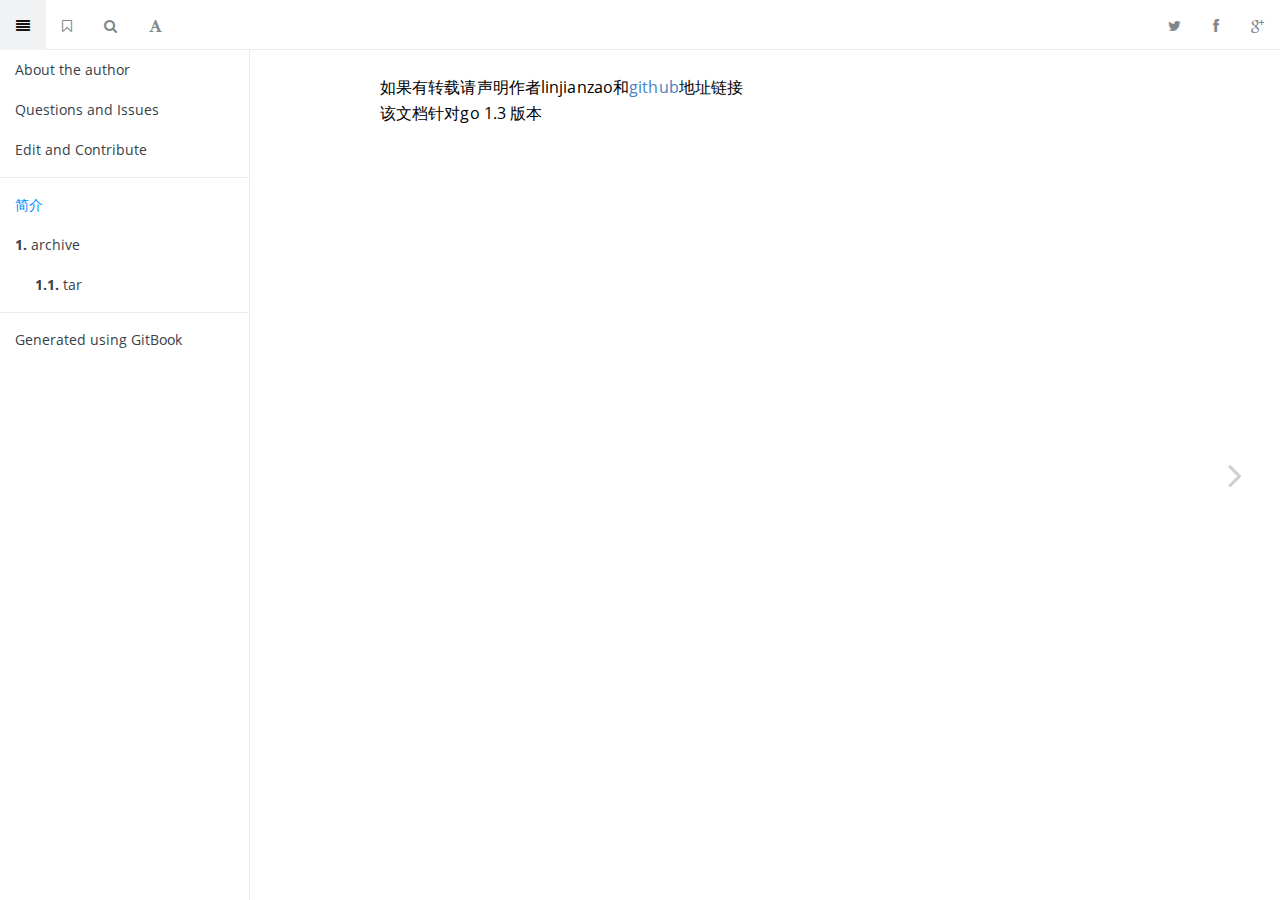
==== _book/index.html @ 8f1d1a27 "第一次提交master测试" ====
<!DOCTYPE HTML>
<html lang="en-US" manifest="./manifest.appcache">
    
    <head>
        
        <meta charset="UTF-8">
        <title>简介 | </title>
        <meta content="text/html; charset=utf-8" http-equiv="Content-Type">
        <meta name="description" content="如果有转载请声明作者linjianzao和goManual.github.io github地址链接&lt;br/&gt;该文档针对go 1.3 版本">
        <meta name="generator" content="GitBook 0.7.0">
        <meta name="HandheldFriendly" content="true"/>
        <meta name="viewport" content="width=device-width, initial-scale=1, user-scalable=no">
        <meta name="apple-mobile-web-app-capable" content="yes">
        <meta name="apple-mobile-web-app-status-bar-style" content="black">
        <link rel="shortcut icon" href="gitbook/images/favicon.ico" type="image/x-icon">
        
    
    
    <meta name="author" content="goManual">
    
    
    <link rel="next" href="./archive/README.html" />
    
    

        
    </head>
    <body>
        
        
<link rel="stylesheet" href="gitbook/style.css">


        
    <div class="book" data-github="goManual/goManual" data-level="0" data-basepath="." data-revision="1408364934554">
    <div class="book-header">
    <!-- Actions Left -->
    <a href="#" class="btn pull-left toggle-summary" aria-label="Toggle summary"><i class="fa fa-align-justify"></i></a>
    
    <a href="https://github.com/goManual/goManual" target="_blank" class="btn pull-left home-bookmark" aria-label="GitHub home"><i class="fa fa-bookmark-o"></i></a>
    
    <a href="#" class="btn pull-left toggle-search" aria-label="Toggle search"><i class="fa fa-search"></i></a>
    <span id="font-settings-wrapper">
        <a href="#" class="btn pull-left toggle-font-settings" aria-label="Toggle font settings"><i class="fa fa-font"></i>
        </a>
        <div class="dropdown-menu font-settings">
    <div class="dropdown-caret">
        <span class="caret-outer"></span>
        <span class="caret-inner"></span>
    </div>

    <div class="btn-group btn-block">
        <button id="reduce-font-size" class="btn btn-default">A</button>
        <button id="enlarge-font-size" class="btn btn-default">A</button>
    </div>

    <ul class="list-group font-family-list">
        <li class="list-group-item" data-font="0">Serif</li>
        <li class="list-group-item" data-font="1">Sans</li>
    </ul>

    <div class="btn-group btn-group-xs btn-block color-theme-list">
        <button type="button" class="btn btn-default" id="color-theme-preview-0" data-theme="0">White</button>
        <button type="button" class="btn btn-default" id="color-theme-preview-1" data-theme="1">Sepia</button>
        <button type="button" class="btn btn-default" id="color-theme-preview-2" data-theme="2">Night</button>
    </div>
</div>

    </span>

    <!-- Actions Right -->
    
    <a href="#" target="_blank" class="btn pull-right google-plus-sharing-link sharing-link" data-sharing="google-plus" aria-label="Share on Google Plus"><i class="fa fa-google-plus"></i></a>
    
    
    <a href="#" target="_blank" class="btn pull-right facebook-sharing-link sharing-link" data-sharing="facebook" aria-label="Share on Facebook"><i class="fa fa-facebook"></i></a>
    
    
    <a href="#" target="_blank" class="btn pull-right twitter-sharing-link sharing-link" data-sharing="twitter" aria-label="Share on Twitter"><i class="fa fa-twitter"></i></a>
    
    

    <!-- Title -->
    <h1>
        <i class="fa fa-spinner fa-spin"></i>
        <a href="./" ></a>
    </h1>
</div>

    

<div class="book-summary">
    <div class="book-search">
        <input type="text" placeholder="Search" class="form-control" />
    </div>
    <ul class="summary">
        
        
        
        <li>
            <a href="https://github.com/goManual" target="blank" class="author-link">About the author</a>
        </li>
        

        
        
        <li>
            <a href="https://github.com/goManual/goManual/issues" target="blank" class="issues-link">Questions and Issues</a>
        </li>
        

        
        
        <li>
            <a href="https://github.com/goManual/goManual/edit/master/README.md" target="blank" class="contribute-link">Edit and Contribute</a>
        </li>
        

	

        
        <li class="divider"></li>
        

        
    
        
        <li class="chapter active" data-level="0" data-path="index.html">
            
                
                    <a href="./index.html">
                        <i class="fa fa-check"></i>
                        
                         简介
                    </a>
                
            
            
        </li>
    
        
        <li class="chapter " data-level="1" data-path="archive/README.html">
            
                
                    <a href="./archive/README.html">
                        <i class="fa fa-check"></i>
                        
                            <b>1.</b>
                        
                         archive
                    </a>
                
            
            
            <ul class="articles">
                
    
        
        <li class="chapter " data-level="1.1" data-path="archive/tar.html">
            
                
                    <a href="./archive/tar.html">
                        <i class="fa fa-check"></i>
                        
                            <b>1.1.</b>
                        
                         tar
                    </a>
                
            
            
        </li>
    

            </ul>
            
        </li>
    


        
        <li class="divider"></li>
        <li>
            <a href="http://www.gitbook.io/" target="blank" class="gitbook-link">Generated using GitBook</a>
        </li>
        
    </ul>
</div>

    <div class="book-body">
        <div class="body-inner">
            <div class="page-wrapper" tabindex="-1">
                <div class="book-progress">
    <div class="bar">
        <div class="inner" style="width: 0%;min-width: 0%;"></div>
    </div>
    <div class="chapters">
    
        <a href="./index.html" title="简介" class="chapter done new-chapter" data-progress="0" style="left: 0%;"></a>
    
        <a href="./archive/README.html" title="archive" class="chapter  new-chapter" data-progress="1" style="left: 50%;"></a>
    
        <a href="./archive/tar.html" title="tar" class="chapter  " data-progress="1.1" style="left: 100%;"></a>
    
    </div>
</div>

                <div class="page-inner">
                
                    <section class="normal" id="section-gitbook_424">
                    
                        <p>如果有转载请声明作者linjianzao和<a href="http://goManual.github.io/" title="goManual.github.io" target="_blank">github</a>地址链接<br/>
该文档针对go 1.3 版本</p>

                    
                    </section>
                
                </div>
            </div>
        </div>

        
        
        <a href="./archive/README.html" class="navigation navigation-next navigation-unique" aria-label="Next page: archive"><i class="fa fa-angle-right"></i></a>
        
    </div>
</div>

        
<script src="gitbook/jsrepl/jsrepl.js" id="jsrepl-script"></script>
<script src="gitbook/app.js"></script>

    
    <script src="https://cdn.mathjax.org/mathjax/2.0-latest/MathJax.js?config=TeX-AMS-MML_HTMLorMML"></script>
    

    
    <script src="gitbook/plugins/gitbook-plugin-mathjax/plugin.js"></script>
    

<script>
require(["gitbook"], function(gitbook) {
    var config = {};
    gitbook.start(config);
});
</script>

        
    </body>
    
</html>
---- _book/gitbook/style.css ----
article,aside,details,figcaption,figure,footer,header,hgroup,main,nav,section,summary{display:block}audio,canvas,video{display:inline-block}audio:not([controls]){display:none;height:0}[hidden]{display:none}html{font-family:sans-serif;-webkit-text-size-adjust:100%;-ms-text-size-adjust:100%}body{margin:0}a:focus{outline:thin dotted}a:active,a:hover{outline:0}h1{font-size:2em;margin:.67em 0}abbr[title]{border-bottom:1px dotted}b,strong{font-weight:bold}dfn{font-style:italic}hr{-moz-box-sizing:content-box;box-sizing:content-box;height:0}mark{background:#ff0;color:#000}code,kbd,pre,samp{font-family:monospace,serif;font-size:1em}pre{white-space:pre-wrap}q{quotes:"\201C" "\201D" "\2018" "\2019"}small{font-size:80%}sub,sup{font-size:75%;line-height:0;position:relative;vertical-align:baseline}sup{top:-0.5em}sub{bottom:-0.25em}img{border:0}svg:not(:root){overflow:hidden}figure{margin:0}fieldset{border:1px solid #c0c0c0;margin:0 2px;padding:.35em .625em .75em}legend{border:0;padding:0}button,input,select,textarea{font-family:inherit;font-size:100%;margin:0}button,input{line-height:normal}button,select{text-transform:none}button,html input[type="button"],input[type="reset"],input[type="submit"]{-webkit-appearance:button;cursor:pointer}button[disabled],html input[disabled]{cursor:default}input[type="checkbox"],input[type="radio"]{box-sizing:border-box;padding:0}input[type="search"]{-webkit-appearance:textfield;-moz-box-sizing:content-box;-webkit-box-sizing:content-box;box-sizing:content-box}input[type="search"]::-webkit-search-cancel-button,input[type="search"]::-webkit-search-decoration{-webkit-appearance:none}button::-moz-focus-inner,input::-moz-focus-inner{border:0;padding:0}textarea{overflow:auto;vertical-align:top}table{border-collapse:collapse;border-spacing:0}*,*:before,*:after{-webkit-box-sizing:border-box;-moz-box-sizing:border-box;box-sizing:border-box}html{font-size:62.5%;-webkit-tap-highlight-color:rgba(0,0,0,0)}body{font-family:"Open Sans","Clear Sans","Helvetica Neue",Helvetica,Arial,sans-serif;font-size:14px;line-height:1.428571429;color:#333;background-color:#fff}input,button,select,textarea{font-family:inherit;font-size:inherit;line-height:inherit}button,input,select[multiple],textarea{background-image:none}a{color:#428bca;text-decoration:none}a:hover,a:focus{color:#2a6496;text-decoration:underline}a:focus{outline:thin dotted #333;outline:5px auto -webkit-focus-ring-color;outline-offset:-2px}img{vertical-align:middle}.img-responsive{display:block;max-width:100%;height:auto}.img-rounded{border-radius:3px}.img-thumbnail{padding:4px;line-height:1.428571429;background-color:#fff;border:1px solid #ddd;border-radius:1px;-webkit-transition:all .2s ease-in-out;transition:all .2s ease-in-out;display:inline-block;max-width:100%;height:auto}.img-circle{border-radius:50%}hr{margin-top:20px;margin-bottom:20px;border:0;border-top:1px solid #eee}.sr-only{position:absolute;width:1px;height:1px;margin:-1px;padding:0;overflow:hidden;clip:rect(0 0 0 0);border:0}p{margin:0 0 10px}.lead{margin-bottom:20px;font-size:16.099999999999998px;font-weight:200;line-height:1.4}@media(min-width:768px){.lead{font-size:21px}}small{font-size:85%}cite{font-style:normal}.text-muted{color:#999}.text-primary{color:#428bca}.text-warning{color:#c09853}.text-danger{color:#b94a48}.text-success{color:#468847}.text-info{color:#3a87ad}.text-left{text-align:left}.text-right{text-align:right}.text-center{text-align:center}h1,h2,h3,h4,h5,h6,.h1,.h2,.h3,.h4,.h5,.h6{font-family:inherit;font-weight:500;line-height:1.1}h1 small,h2 small,h3 small,h4 small,h5 small,h6 small,.h1 small,.h2 small,.h3 small,.h4 small,.h5 small,.h6 small{font-weight:normal;line-height:1;color:#999}h1,h2,h3{margin-top:20px;margin-bottom:10px}h4,h5,h6{margin-top:10px;margin-bottom:10px}h1,.h1{font-size:36px}h2,.h2{font-size:30px}h3,.h3{font-size:24px}h4,.h4{font-size:18px}h5,.h5{font-size:14px}h6,.h6{font-size:12px}h1 small,.h1 small{font-size:24px}h2 small,.h2 small{font-size:18px}h3 small,.h3 small,h4 small,.h4 small{font-size:14px}.page-header{padding-bottom:9px;margin:40px 0 20px;border-bottom:1px solid #eee}ul,ol{margin-top:0;margin-bottom:10px}ul ul,ol ul,ul ol,ol ol{margin-bottom:0}.list-unstyled{padding-left:0;list-style:none}.list-inline{padding-left:0;list-style:none}.list-inline>li{display:inline-block;padding-left:5px;padding-right:5px}dl{margin-bottom:20px}dt,dd{line-height:1.428571429}dt{font-weight:bold}dd{margin-left:0}@media(min-width:768px){.dl-horizontal dt{float:left;width:160px;clear:left;text-align:right;overflow:hidden;text-overflow:ellipsis;white-space:nowrap}.dl-horizontal dd{margin-left:180px}.dl-horizontal dd:before,.dl-horizontal dd:after{content:" ";display:table}.dl-horizontal dd:after{clear:both}.dl-horizontal dd:before,.dl-horizontal dd:after{content:" ";display:table}.dl-horizontal dd:after{clear:both}}abbr[title],abbr[data-original-title]{cursor:help;border-bottom:1px dotted #999}abbr.initialism{font-size:90%;text-transform:uppercase}blockquote{padding:10px 20px;margin:0 0 20px;border-left:5px solid #eee}blockquote p{font-size:17.5px;font-weight:300;line-height:1.25}blockquote p:last-child{margin-bottom:0}blockquote small{display:block;line-height:1.428571429;color:#999}blockquote small:before{content:'\2014 \00A0'}blockquote.pull-right{padding-right:15px;padding-left:0;border-right:5px solid #eee;border-left:0}blockquote.pull-right p,blockquote.pull-right small{text-align:right}blockquote.pull-right small:before{content:''}blockquote.pull-right small:after{content:'\00A0 \2014'}q:before,q:after,blockquote:before,blockquote:after{content:""}address{display:block;margin-bottom:20px;font-style:normal;line-height:1.428571429}code,pre{font-family:Monaco,Menlo,Consolas,"Courier New",monospace}code{padding:2px 4px;font-size:90%;color:#c7254e;background-color:#f9f2f4;white-space:nowrap;border-radius:1px}pre{display:block;padding:9.5px;margin:0 0 10px;font-size:13px;line-height:1.428571429;word-break:break-all;word-wrap:break-word;color:#333;background-color:#f5f5f5;border:1px solid #ccc;border-radius:1px}pre.prettyprint{margin-bottom:20px}pre code{padding:0;font-size:inherit;color:inherit;white-space:pre-wrap;background-color:transparent;border:0}.pre-scrollable{max-height:340px;overflow-y:scroll}.container{margin-right:auto;margin-left:auto;padding-left:15px;padding-right:15px}.container:before,.container:after{content:" ";display:table}.container:after{clear:both}.container:before,.container:after{content:" ";display:table}.container:after{clear:both}.row{margin-left:-15px;margin-right:-15px}.row:before,.row:after{content:" ";display:table}.row:after{clear:both}.row:before,.row:after{content:" ";display:table}.row:after{clear:both}.col-xs-1,.col-xs-2,.col-xs-3,.col-xs-4,.col-xs-5,.col-xs-6,.col-xs-7,.col-xs-8,.col-xs-9,.col-xs-10,.col-xs-11,.col-xs-12,.col-sm-1,.col-sm-2,.col-sm-3,.col-sm-4,.col-sm-5,.col-sm-6,.col-sm-7,.col-sm-8,.col-sm-9,.col-sm-10,.col-sm-11,.col-sm-12,.col-md-1,.col-md-2,.col-md-3,.col-md-4,.col-md-5,.col-md-6,.col-md-7,.col-md-8,.col-md-9,.col-md-10,.col-md-11,.col-md-12,.col-lg-1,.col-lg-2,.col-lg-3,.col-lg-4,.col-lg-5,.col-lg-6,.col-lg-7,.col-lg-8,.col-lg-9,.col-lg-10,.col-lg-11,.col-lg-12{position:relative;min-height:1px;padding-left:15px;padding-right:15px}.col-xs-1,.col-xs-2,.col-xs-3,.col-xs-4,.col-xs-5,.col-xs-6,.col-xs-7,.col-xs-8,.col-xs-9,.col-xs-10,.col-xs-11{float:left}.col-xs-1{width:8.333333333333332%}.col-xs-2{width:16.666666666666664%}.col-xs-3{width:25%}.col-xs-4{width:33.33333333333333%}.col-xs-5{width:41.66666666666667%}.col-xs-6{width:50%}.col-xs-7{width:58.333333333333336%}.col-xs-8{width:66.66666666666666%}.col-xs-9{width:75%}.col-xs-10{width:83.33333333333334%}.col-xs-11{width:91.66666666666666%}.col-xs-12{width:100%}@media(min-width:768px){.container{max-width:750px}.col-sm-1,.col-sm-2,.col-sm-3,.col-sm-4,.col-sm-5,.col-sm-6,.col-sm-7,.col-sm-8,.col-sm-9,.col-sm-10,.col-sm-11{float:left}.col-sm-1{width:8.333333333333332%}.col-sm-2{width:16.666666666666664%}.col-sm-3{width:25%}.col-sm-4{width:33.33333333333333%}.col-sm-5{width:41.66666666666667%}.col-sm-6{width:50%}.col-sm-7{width:58.333333333333336%}.col-sm-8{width:66.66666666666666%}.col-sm-9{width:75%}.col-sm-10{width:83.33333333333334%}.col-sm-11{width:91.66666666666666%}.col-sm-12{width:100%}.col-sm-push-1{left:8.333333333333332%}.col-sm-push-2{left:16.666666666666664%}.col-sm-push-3{left:25%}.col-sm-push-4{left:33.33333333333333%}.col-sm-push-5{left:41.66666666666667%}.col-sm-push-6{left:50%}.col-sm-push-7{left:58.333333333333336%}.col-sm-push-8{left:66.66666666666666%}.col-sm-push-9{left:75%}.col-sm-push-10{left:83.33333333333334%}.col-sm-push-11{left:91.66666666666666%}.col-sm-pull-1{right:8.333333333333332%}.col-sm-pull-2{right:16.666666666666664%}.col-sm-pull-3{right:25%}.col-sm-pull-4{right:33.33333333333333%}.col-sm-pull-5{right:41.66666666666667%}.col-sm-pull-6{right:50%}.col-sm-pull-7{right:58.333333333333336%}.col-sm-pull-8{right:66.66666666666666%}.col-sm-pull-9{right:75%}.col-sm-pull-10{right:83.33333333333334%}.col-sm-pull-11{right:91.66666666666666%}.col-sm-offset-1{margin-left:8.333333333333332%}.col-sm-offset-2{margin-left:16.666666666666664%}.col-sm-offset-3{margin-left:25%}.col-sm-offset-4{margin-left:33.33333333333333%}.col-sm-offset-5{margin-left:41.66666666666667%}.col-sm-offset-6{margin-left:50%}.col-sm-offset-7{margin-left:58.333333333333336%}.col-sm-offset-8{margin-left:66.66666666666666%}.col-sm-offset-9{margin-left:75%}.col-sm-offset-10{margin-left:83.33333333333334%}.col-sm-offset-11{margin-left:91.66666666666666%}}@media(min-width:992px){.container{max-width:970px}.col-md-1,.col-md-2,.col-md-3,.col-md-4,.col-md-5,.col-md-6,.col-md-7,.col-md-8,.col-md-9,.col-md-10,.col-md-11{float:left}.col-md-1{width:8.333333333333332%}.col-md-2{width:16.666666666666664%}.col-md-3{width:25%}.col-md-4{width:33.33333333333333%}.col-md-5{width:41.66666666666667%}.col-md-6{width:50%}.col-md-7{width:58.333333333333336%}.col-md-8{width:66.66666666666666%}.col-md-9{width:75%}.col-md-10{width:83.33333333333334%}.col-md-11{width:91.66666666666666%}.col-md-12{width:100%}.col-md-push-0{left:auto}.col-md-push-1{left:8.333333333333332%}.col-md-push-2{left:16.666666666666664%}.col-md-push-3{left:25%}.col-md-push-4{left:33.33333333333333%}.col-md-push-5{left:41.66666666666667%}.col-md-push-6{left:50%}.col-md-push-7{left:58.333333333333336%}.col-md-push-8{left:66.66666666666666%}.col-md-push-9{left:75%}.col-md-push-10{left:83.33333333333334%}.col-md-push-11{left:91.66666666666666%}.col-md-pull-0{right:auto}.col-md-pull-1{right:8.333333333333332%}.col-md-pull-2{right:16.666666666666664%}.col-md-pull-3{right:25%}.col-md-pull-4{right:33.33333333333333%}.col-md-pull-5{right:41.66666666666667%}.col-md-pull-6{right:50%}.col-md-pull-7{right:58.333333333333336%}.col-md-pull-8{right:66.66666666666666%}.col-md-pull-9{right:75%}.col-md-pull-10{right:83.33333333333334%}.col-md-pull-11{right:91.66666666666666%}.col-md-offset-0{margin-left:0}.col-md-offset-1{margin-left:8.333333333333332%}.col-md-offset-2{margin-left:16.666666666666664%}.col-md-offset-3{margin-left:25%}.col-md-offset-4{margin-left:33.33333333333333%}.col-md-offset-5{margin-left:41.66666666666667%}.col-md-offset-6{margin-left:50%}.col-md-offset-7{margin-left:58.333333333333336%}.col-md-offset-8{margin-left:66.66666666666666%}.col-md-offset-9{margin-left:75%}.col-md-offset-10{margin-left:83.33333333333334%}.col-md-offset-11{margin-left:91.66666666666666%}}@media(min-width:1200px){.container{max-width:1170px}.col-lg-1,.col-lg-2,.col-lg-3,.col-lg-4,.col-lg-5,.col-lg-6,.col-lg-7,.col-lg-8,.col-lg-9,.col-lg-10,.col-lg-11{float:left}.col-lg-1{width:8.333333333333332%}.col-lg-2{width:16.666666666666664%}.col-lg-3{width:25%}.col-lg-4{width:33.33333333333333%}.col-lg-5{width:41.66666666666667%}.col-lg-6{width:50%}.col-lg-7{width:58.333333333333336%}.col-lg-8{width:66.66666666666666%}.col-lg-9{width:75%}.col-lg-10{width:83.33333333333334%}.col-lg-11{width:91.66666666666666%}.col-lg-12{width:100%}.col-lg-push-0{left:auto}.col-lg-push-1{left:8.333333333333332%}.col-lg-push-2{left:16.666666666666664%}.col-lg-push-3{left:25%}.col-lg-push-4{left:33.33333333333333%}.col-lg-push-5{left:41.66666666666667%}.col-lg-push-6{left:50%}.col-lg-push-7{left:58.333333333333336%}.col-lg-push-8{left:66.66666666666666%}.col-lg-push-9{left:75%}.col-lg-push-10{left:83.33333333333334%}.col-lg-push-11{left:91.66666666666666%}.col-lg-pull-0{right:auto}.col-lg-pull-1{right:8.333333333333332%}.col-lg-pull-2{right:16.666666666666664%}.col-lg-pull-3{right:25%}.col-lg-pull-4{right:33.33333333333333%}.col-lg-pull-5{right:41.66666666666667%}.col-lg-pull-6{right:50%}.col-lg-pull-7{right:58.333333333333336%}.col-lg-pull-8{right:66.66666666666666%}.col-lg-pull-9{right:75%}.col-lg-pull-10{right:83.33333333333334%}.col-lg-pull-11{right:91.66666666666666%}.col-lg-offset-0{margin-left:0}.col-lg-offset-1{margin-left:8.333333333333332%}.col-lg-offset-2{margin-left:16.666666666666664%}.col-lg-offset-3{margin-left:25%}.col-lg-offset-4{margin-left:33.33333333333333%}.col-lg-offset-5{margin-left:41.66666666666667%}.col-lg-offset-6{margin-left:50%}.col-lg-offset-7{margin-left:58.333333333333336%}.col-lg-offset-8{margin-left:66.66666666666666%}.col-lg-offset-9{margin-left:75%}.col-lg-offset-10{margin-left:83.33333333333334%}.col-lg-offset-11{margin-left:91.66666666666666%}}table{max-width:100%;background-color:transparent}th{text-align:left}.table{width:100%;margin-bottom:20px}.table thead>tr>th,.table tbody>tr>th,.table tfoot>tr>th,.table thead>tr>td,.table tbody>tr>td,.table tfoot>tr>td{padding:8px;line-height:1.428571429;vertical-align:top;border-top:1px solid #ddd}.table thead>tr>th{vertical-align:bottom;border-bottom:2px solid #ddd}.table caption+thead tr:first-child th,.table colgroup+thead tr:first-child th,.table thead:first-child tr:first-child th,.table caption+thead tr:first-child td,.table colgroup+thead tr:first-child td,.table thead:first-child tr:first-child td{border-top:0}.table tbody+tbody{border-top:2px solid #ddd}.table .table{background-color:#fff}.table-condensed thead>tr>th,.table-condensed tbody>tr>th,.table-condensed tfoot>tr>th,.table-condensed thead>tr>td,.table-condensed tbody>tr>td,.table-condensed tfoot>tr>td{padding:5px}.table-bordered{border:1px solid #ddd}.table-bordered>thead>tr>th,.table-bordered>tbody>tr>th,.table-bordered>tfoot>tr>th,.table-bordered>thead>tr>td,.table-bordered>tbody>tr>td,.table-bordered>tfoot>tr>td{border:1px solid #ddd}.table-bordered>thead>tr>th,.table-bordered>thead>tr>td{border-bottom-width:2px}.table-striped>tbody>tr:nth-child(odd)>td,.table-striped>tbody>tr:nth-child(odd)>th{background-color:#f9f9f9}.table-hover>tbody>tr:hover>td,.table-hover>tbody>tr:hover>th{background-color:#f5f5f5}table col[class*="col-"]{float:none;display:table-column}table td[class*="col-"],table th[class*="col-"]{float:none;display:table-cell}.table>thead>tr>td.active,.table>tbody>tr>td.active,.table>tfoot>tr>td.active,.table>thead>tr>th.active,.table>tbody>tr>th.active,.table>tfoot>tr>th.active,.table>thead>tr.active>td,.table>tbody>tr.active>td,.table>tfoot>tr.active>td,.table>thead>tr.active>th,.table>tbody>tr.active>th,.table>tfoot>tr.active>th{background-color:#f5f5f5}.table>thead>tr>td.success,.table>tbody>tr>td.success,.table>tfoot>tr>td.success,.table>thead>tr>th.success,.table>tbody>tr>th.success,.table>tfoot>tr>th.success,.table>thead>tr.success>td,.table>tbody>tr.success>td,.table>tfoot>tr.success>td,.table>thead>tr.success>th,.table>tbody>tr.success>th,.table>tfoot>tr.success>th{background-color:#dff0d8;border-color:#d6e9c6}.table-hover>tbody>tr>td.success:hover,.table-hover>tbody>tr>th.success:hover,.table-hover>tbody>tr.success:hover>td{background-color:#d0e9c6;border-color:#c9e2b3}.table>thead>tr>td.danger,.table>tbody>tr>td.danger,.table>tfoot>tr>td.danger,.table>thead>tr>th.danger,.table>tbody>tr>th.danger,.table>tfoot>tr>th.danger,.table>thead>tr.danger>td,.table>tbody>tr.danger>td,.table>tfoot>tr.danger>td,.table>thead>tr.danger>th,.table>tbody>tr.danger>th,.table>tfoot>tr.danger>th{background-color:#f2dede;border-color:#eed3d7}.table-hover>tbody>tr>td.danger:hover,.table-hover>tbody>tr>th.danger:hover,.table-hover>tbody>tr.danger:hover>td{background-color:#ebcccc;border-color:#e6c1c7}.table>thead>tr>td.warning,.table>tbody>tr>td.warning,.table>tfoot>tr>td.warning,.table>thead>tr>th.warning,.table>tbody>tr>th.warning,.table>tfoot>tr>th.warning,.table>thead>tr.warning>td,.table>tbody>tr.warning>td,.table>tfoot>tr.warning>td,.table>thead>tr.warning>th,.table>tbody>tr.warning>th,.table>tfoot>tr.warning>th{background-color:#fcf8e3;border-color:#fbeed5}.table-hover>tbody>tr>td.warning:hover,.table-hover>tbody>tr>th.warning:hover,.table-hover>tbody>tr.warning:hover>td{background-color:#faf2cc;border-color:#f8e5be}@media(max-width:768px){.table-responsive{width:100%;margin-bottom:15px;overflow-y:hidden;overflow-x:scroll;border:1px solid #ddd}.table-responsive>.table{margin-bottom:0;background-color:#fff}.table-responsive>.table>thead>tr>th,.table-responsive>.table>tbody>tr>th,.table-responsive>.table>tfoot>tr>th,.table-responsive>.table>thead>tr>td,.table-responsive>.table>tbody>tr>td,.table-responsive>.table>tfoot>tr>td{white-space:nowrap}.table-responsive>.table-bordered{border:0}.table-responsive>.table-bordered>thead>tr>th:first-child,.table-responsive>.table-bordered>tbody>tr>th:first-child,.table-responsive>.table-bordered>tfoot>tr>th:first-child,.table-responsive>.table-bordered>thead>tr>td:first-child,.table-responsive>.table-bordered>tbody>tr>td:first-child,.table-responsive>.table-bordered>tfoot>tr>td:first-child{border-left:0}.table-responsive>.table-bordered>thead>tr>th:last-child,.table-responsive>.table-bordered>tbody>tr>th:last-child,.table-responsive>.table-bordered>tfoot>tr>th:last-child,.table-responsive>.table-bordered>thead>tr>td:last-child,.table-responsive>.table-bordered>tbody>tr>td:last-child,.table-responsive>.table-bordered>tfoot>tr>td:last-child{border-right:0}.table-responsive>.table-bordered>thead>tr:last-child>th,.table-responsive>.table-bordered>tbody>tr:last-child>th,.table-responsive>.table-bordered>tfoot>tr:last-child>th,.table-responsive>.table-bordered>thead>tr:last-child>td,.table-responsive>.table-bordered>tbody>tr:last-child>td,.table-responsive>.table-bordered>tfoot>tr:last-child>td{border-bottom:0}}fieldset{padding:0;margin:0;border:0}legend{display:block;width:100%;padding:0;margin-bottom:20px;font-size:21px;line-height:inherit;color:#333;border:0;border-bottom:1px solid #e5e5e5}label{display:inline-block;margin-bottom:5px;font-weight:bold}input[type="search"]{-webkit-box-sizing:border-box;-moz-box-sizing:border-box;box-sizing:border-box}input[type="radio"],input[type="checkbox"]{margin:4px 0 0;margin-top:1px \9;line-height:normal}input[type="file"]{display:block}select[multiple],select[size]{height:auto}select optgroup{font-size:inherit;font-style:inherit;font-family:inherit}input[type="file"]:focus,input[type="radio"]:focus,input[type="checkbox"]:focus{outline:thin dotted #333;outline:5px auto -webkit-focus-ring-color;outline-offset:-2px}input[type="number"]::-webkit-outer-spin-button,input[type="number"]::-webkit-inner-spin-button{height:auto}.form-control:-moz-placeholder{color:#999}.form-control::-moz-placeholder{color:#999}.form-control:-ms-input-placeholder{color:#999}.form-control::-webkit-input-placeholder{color:#999}.form-control{display:block;width:100%;height:34px;padding:6px 12px;font-size:14px;line-height:1.428571429;color:#555;vertical-align:middle;background-color:#fff;border:1px solid #ccc;border-radius:1px;-webkit-box-shadow:inset 0 1px 1px rgba(0,0,0,0.075);box-shadow:inset 0 1px 1px rgba(0,0,0,0.075);-webkit-transition:border-color ease-in-out .15s,box-shadow ease-in-out .15s;transition:border-color ease-in-out .15s,box-shadow ease-in-out .15s}.form-control:focus{border-color:#66afe9;outline:0;-webkit-box-shadow:inset 0 1px 1px rgba(0,0,0,.075),0 0 8px rgba(102,175,233,0.6);box-shadow:inset 0 1px 1px rgba(0,0,0,.075),0 0 8px rgba(102,175,233,0.6)}.form-control[disabled],.form-control[readonly],fieldset[disabled] .form-control{cursor:not-allowed;background-color:#eee}textarea.form-control{height:auto}.form-group{margin-bottom:15px}.radio,.checkbox{display:block;min-height:20px;margin-top:10px;margin-bottom:10px;padding-left:20px;vertical-align:middle}.radio label,.checkbox label{display:inline;margin-bottom:0;font-weight:normal;cursor:pointer}.radio input[type="radio"],.radio-inline input[type="radio"],.checkbox input[type="checkbox"],.checkbox-inline input[type="checkbox"]{float:left;margin-left:-20px}.radio+.radio,.checkbox+.checkbox{margin-top:-5px}.radio-inline,.checkbox-inline{display:inline-block;padding-left:20px;margin-bottom:0;vertical-align:middle;font-weight:normal;cursor:pointer}.radio-inline+.radio-inline,.checkbox-inline+.checkbox-inline{margin-top:0;margin-left:10px}input[type="radio"][disabled],input[type="checkbox"][disabled],.radio[disabled],.radio-inline[disabled],.checkbox[disabled],.checkbox-inline[disabled],fieldset[disabled] input[type="radio"],fieldset[disabled] input[type="checkbox"],fieldset[disabled] .radio,fieldset[disabled] .radio-inline,fieldset[disabled] .checkbox,fieldset[disabled] .checkbox-inline{cursor:not-allowed}.input-sm{height:30px;padding:5px 10px;font-size:12px;line-height:1.5;border-radius:1px}select.input-sm{height:30px;line-height:30px}textarea.input-sm{height:auto}.input-lg{height:45px;padding:10px 16px;font-size:18px;line-height:1.33;border-radius:3px}select.input-lg{height:45px;line-height:45px}textarea.input-lg{height:auto}.has-warning .help-block,.has-warning .control-label{color:#c09853}.has-warning .form-control{border-color:#c09853;-webkit-box-shadow:inset 0 1px 1px rgba(0,0,0,0.075);box-shadow:inset 0 1px 1px rgba(0,0,0,0.075)}.has-warning .form-control:focus{border-color:#a47e3c;-webkit-box-shadow:inset 0 1px 1px rgba(0,0,0,0.075),0 0 6px #dbc59e;box-shadow:inset 0 1px 1px rgba(0,0,0,0.075),0 0 6px #dbc59e}.has-warning .input-group-addon{color:#c09853;border-color:#c09853;background-color:#fcf8e3}.has-error .help-block,.has-error .control-label{color:#b94a48}.has-error .form-control{border-color:#b94a48;-webkit-box-shadow:inset 0 1px 1px rgba(0,0,0,0.075);box-shadow:inset 0 1px 1px rgba(0,0,0,0.075)}.has-error .form-control:focus{border-color:#953b39;-webkit-box-shadow:inset 0 1px 1px rgba(0,0,0,0.075),0 0 6px #d59392;box-shadow:inset 0 1px 1px rgba(0,0,0,0.075),0 0 6px #d59392}.has-error .input-group-addon{color:#b94a48;border-color:#b94a48;background-color:#f2dede}.has-success .help-block,.has-success .control-label{color:#468847}.has-success .form-control{border-color:#468847;-webkit-box-shadow:inset 0 1px 1px rgba(0,0,0,0.075);box-shadow:inset 0 1px 1px rgba(0,0,0,0.075)}.has-success .form-control:focus{border-color:#356635;-webkit-box-shadow:inset 0 1px 1px rgba(0,0,0,0.075),0 0 6px #7aba7b;box-shadow:inset 0 1px 1px rgba(0,0,0,0.075),0 0 6px #7aba7b}.has-success .input-group-addon{color:#468847;border-color:#468847;background-color:#dff0d8}.form-control-static{margin-bottom:0;padding-top:7px}.help-block{display:block;margin-top:5px;margin-bottom:10px;color:#737373}@media(min-width:768px){.form-inline .form-group{display:inline-block;margin-bottom:0;vertical-align:middle}.form-inline .form-control{display:inline-block}.form-inline .radio,.form-inline .checkbox{display:inline-block;margin-top:0;margin-bottom:0;padding-left:0}.form-inline .radio input[type="radio"],.form-inline .checkbox input[type="checkbox"]{float:none;margin-left:0}}.form-horizontal .control-label,.form-horizontal .radio,.form-horizontal .checkbox,.form-horizontal .radio-inline,.form-horizontal .checkbox-inline{margin-top:0;margin-bottom:0;padding-top:7px}.form-horizontal .form-group{margin-left:-15px;margin-right:-15px}.form-horizontal .form-group:before,.form-horizontal .form-group:after{content:" ";display:table}.form-horizontal .form-group:after{clear:both}.form-horizontal .form-group:before,.form-horizontal .form-group:after{content:" ";display:table}.form-horizontal .form-group:after{clear:both}@media(min-width:768px){.form-horizontal .control-label{text-align:right}}.btn{display:inline-block;padding:6px 12px;margin-bottom:0;font-size:14px;font-weight:normal;line-height:1.428571429;text-align:center;vertical-align:middle;cursor:pointer;border:1px solid transparent;border-radius:1px;white-space:nowrap;-webkit-user-select:none;-moz-user-select:none;-ms-user-select:none;-o-user-select:none;user-select:none}.btn:focus{outline:thin dotted #333;outline:5px auto -webkit-focus-ring-color;outline-offset:-2px}.btn:hover,.btn:focus{color:#333;text-decoration:none}.btn:active,.btn.active{outline:0;background-image:none;-webkit-box-shadow:inset 0 3px 5px rgba(0,0,0,0.125);box-shadow:inset 0 3px 5px rgba(0,0,0,0.125)}.btn.disabled,.btn[disabled],fieldset[disabled] .btn{cursor:not-allowed;pointer-events:none;opacity:.65;filter:alpha(opacity=65);-webkit-box-shadow:none;box-shadow:none}.btn-default{color:#333;background-color:#fff;border-color:#ccc}.btn-default:hover,.btn-default:focus,.btn-default:active,.btn-default.active,.open .dropdown-toggle.btn-default{color:#333;background-color:#ebebeb;border-color:#adadad}.btn-default:active,.btn-default.active,.open .dropdown-toggle.btn-default{background-image:none}.btn-default.disabled,.btn-default[disabled],fieldset[disabled] .btn-default,.btn-default.disabled:hover,.btn-default[disabled]:hover,fieldset[disabled] .btn-default:hover,.btn-default.disabled:focus,.btn-default[disabled]:focus,fieldset[disabled] .btn-default:focus,.btn-default.disabled:active,.btn-default[disabled]:active,fieldset[disabled] .btn-default:active,.btn-default.disabled.active,.btn-default[disabled].active,fieldset[disabled] .btn-default.active{background-color:#fff;border-color:#ccc}.btn-primary{color:#fff;background-color:#428bca;border-color:#357ebd}.btn-primary:hover,.btn-primary:focus,.btn-primary:active,.btn-primary.active,.open .dropdown-toggle.btn-primary{color:#fff;background-color:#3276b1;border-color:#285e8e}.btn-primary:active,.btn-primary.active,.open .dropdown-toggle.btn-primary{background-image:none}.btn-primary.disabled,.btn-primary[disabled],fieldset[disabled] .btn-primary,.btn-primary.disabled:hover,.btn-primary[disabled]:hover,fieldset[disabled] .btn-primary:hover,.btn-primary.disabled:focus,.btn-primary[disabled]:focus,fieldset[disabled] .btn-primary:focus,.btn-primary.disabled:active,.btn-primary[disabled]:active,fieldset[disabled] .btn-primary:active,.btn-primary.disabled.active,.btn-primary[disabled].active,fieldset[disabled] .btn-primary.active{background-color:#428bca;border-color:#357ebd}.btn-warning{color:#fff;background-color:#f0ad4e;border-color:#eea236}.btn-warning:hover,.btn-warning:focus,.btn-warning:active,.btn-warning.active,.open .dropdown-toggle.btn-warning{color:#fff;background-color:#ed9c28;border-color:#d58512}.btn-warning:active,.btn-warning.active,.open .dropdown-toggle.btn-warning{background-image:none}.btn-warning.disabled,.btn-warning[disabled],fieldset[disabled] .btn-warning,.btn-warning.disabled:hover,.btn-warning[disabled]:hover,fieldset[disabled] .btn-warning:hover,.btn-warning.disabled:focus,.btn-warning[disabled]:focus,fieldset[disabled] .btn-warning:focus,.btn-warning.disabled:active,.btn-warning[disabled]:active,fieldset[disabled] .btn-warning:active,.btn-warning.disabled.active,.btn-warning[disabled].active,fieldset[disabled] .btn-warning.active{background-color:#f0ad4e;border-color:#eea236}.btn-danger{color:#fff;background-color:#d9534f;border-color:#d43f3a}.btn-danger:hover,.btn-danger:focus,.btn-danger:active,.btn-danger.active,.open .dropdown-toggle.btn-danger{color:#fff;background-color:#d2322d;border-color:#ac2925}.btn-danger:active,.btn-danger.active,.open .dropdown-toggle.btn-danger{background-image:none}.btn-danger.disabled,.btn-danger[disabled],fieldset[disabled] .btn-danger,.btn-danger.disabled:hover,.btn-danger[disabled]:hover,fieldset[disabled] .btn-danger:hover,.btn-danger.disabled:focus,.btn-danger[disabled]:focus,fieldset[disabled] .btn-danger:focus,.btn-danger.disabled:active,.btn-danger[disabled]:active,fieldset[disabled] .btn-danger:active,.btn-danger.disabled.active,.btn-danger[disabled].active,fieldset[disabled] .btn-danger.active{background-color:#d9534f;border-color:#d43f3a}.btn-success{color:#fff;background-color:#5cb85c;border-color:#4cae4c}.btn-success:hover,.btn-success:focus,.btn-success:active,.btn-success.active,.open .dropdown-toggle.btn-success{color:#fff;background-color:#47a447;border-color:#398439}.btn-success:active,.btn-success.active,.open .dropdown-toggle.btn-success{background-image:none}.btn-success.disabled,.btn-success[disabled],fieldset[disabled] .btn-success,.btn-success.disabled:hover,.btn-success[disabled]:hover,fieldset[disabled] .btn-success:hover,.btn-success.disabled:focus,.btn-success[disabled]:focus,fieldset[disabled] .btn-success:focus,.btn-success.disabled:active,.btn-success[disabled]:active,fieldset[disabled] .btn-success:active,.btn-success.disabled.active,.btn-success[disabled].active,fieldset[disabled] .btn-success.active{background-color:#5cb85c;border-color:#4cae4c}.btn-info{color:#fff;background-color:#5bc0de;border-color:#46b8da}.btn-info:hover,.btn-info:focus,.btn-info:active,.btn-info.active,.open .dropdown-toggle.btn-info{color:#fff;background-color:#39b3d7;border-color:#269abc}.btn-info:active,.btn-info.active,.open .dropdown-toggle.btn-info{background-image:none}.btn-info.disabled,.btn-info[disabled],fieldset[disabled] .btn-info,.btn-info.disabled:hover,.btn-info[disabled]:hover,fieldset[disabled] .btn-info:hover,.btn-info.disabled:focus,.btn-info[disabled]:focus,fieldset[disabled] .btn-info:focus,.btn-info.disabled:active,.btn-info[disabled]:active,fieldset[disabled] .btn-info:active,.btn-info.disabled.active,.btn-info[disabled].active,fieldset[disabled] .btn-info.active{background-color:#5bc0de;border-color:#46b8da}.btn-link{color:#428bca;font-weight:normal;cursor:pointer;border-radius:0}.btn-link,.btn-link:active,.btn-link[disabled],fieldset[disabled] .btn-link{background-color:transparent;-webkit-box-shadow:none;box-shadow:none}.btn-link,.btn-link:hover,.btn-link:focus,.btn-link:active{border-color:transparent}.btn-link:hover,.btn-link:focus{color:#2a6496;text-decoration:underline;background-color:transparent}.btn-link[disabled]:hover,fieldset[disabled] .btn-link:hover,.btn-link[disabled]:focus,fieldset[disabled] .btn-link:focus{color:#999;text-decoration:none}.btn-lg{padding:10px 16px;font-size:18px;line-height:1.33;border-radius:3px}.btn-sm,.btn-xs{padding:5px 10px;font-size:12px;line-height:1.5;border-radius:1px}.btn-xs{padding:1px 5px}.btn-block{display:block;width:100%;padding-left:0;padding-right:0}.btn-block+.btn-block{margin-top:5px}input[type="submit"].btn-block,input[type="reset"].btn-block,input[type="button"].btn-block{width:100%}.fade{opacity:0;-webkit-transition:opacity .15s linear;transition:opacity .15s linear}.fade.in{opacity:1}.collapse{display:none}.collapse.in{display:block}.collapsing{position:relative;height:0;overflow:hidden;-webkit-transition:height .35s ease;transition:height .35s ease}@font-face{font-family:'Glyphicons Halflings';src:url('../fonts/glyphicons-halflings-regular.eot');src:url('../fonts/glyphicons-halflings-regular.eot?#iefix') format('embedded-opentype'),url('../fonts/glyphicons-halflings-regular.woff') format('woff'),url('../fonts/glyphicons-halflings-regular.ttf') format('truetype'),url('../fonts/glyphicons-halflings-regular.svg#glyphicons-halflingsregular') format('svg')}.glyphicon{position:relative;top:1px;display:inline-block;font-family:'Glyphicons Halflings';font-style:normal;font-weight:normal;line-height:1;-webkit-font-smoothing:antialiased}.glyphicon-asterisk:before{content:"\2a"}.glyphicon-plus:before{content:"\2b"}.glyphicon-euro:before{content:"\20ac"}.glyphicon-minus:before{content:"\2212"}.glyphicon-cloud:before{content:"\2601"}.glyphicon-envelope:before{content:"\2709"}.glyphicon-pencil:before{content:"\270f"}.glyphicon-glass:before{content:"\e001"}.glyphicon-music:before{content:"\e002"}.glyphicon-search:before{content:"\e003"}.glyphicon-heart:before{content:"\e005"}.glyphicon-star:before{content:"\e006"}.glyphicon-star-empty:before{content:"\e007"}.glyphicon-user:before{content:"\e008"}.glyphicon-film:before{content:"\e009"}.glyphicon-th-large:before{content:"\e010"}.glyphicon-th:before{content:"\e011"}.glyphicon-th-list:before{content:"\e012"}.glyphicon-ok:before{content:"\e013"}.glyphicon-remove:before{content:"\e014"}.glyphicon-zoom-in:before{content:"\e015"}.glyphicon-zoom-out:before{content:"\e016"}.glyphicon-off:before{content:"\e017"}.glyphicon-signal:before{content:"\e018"}.glyphicon-cog:before{content:"\e019"}.glyphicon-trash:before{content:"\e020"}.glyphicon-home:before{content:"\e021"}.glyphicon-file:before{content:"\e022"}.glyphicon-time:before{content:"\e023"}.glyphicon-road:before{content:"\e024"}.glyphicon-download-alt:before{content:"\e025"}.glyphicon-download:before{content:"\e026"}.glyphicon-upload:before{content:"\e027"}.glyphicon-inbox:before{content:"\e028"}.glyphicon-play-circle:before{content:"\e029"}.glyphicon-repeat:before{content:"\e030"}.glyphicon-refresh:before{content:"\e031"}.glyphicon-list-alt:before{content:"\e032"}.glyphicon-flag:before{content:"\e034"}.glyphicon-headphones:before{content:"\e035"}.glyphicon-volume-off:before{content:"\e036"}.glyphicon-volume-down:before{content:"\e037"}.glyphicon-volume-up:before{content:"\e038"}.glyphicon-qrcode:before{content:"\e039"}.glyphicon-barcode:before{content:"\e040"}.glyphicon-tag:before{content:"\e041"}.glyphicon-tags:before{content:"\e042"}.glyphicon-book:before{content:"\e043"}.glyphicon-print:before{content:"\e045"}.glyphicon-font:before{content:"\e047"}.glyphicon-bold:before{content:"\e048"}.glyphicon-italic:before{content:"\e049"}.glyphicon-text-height:before{content:"\e050"}.glyphicon-text-width:before{content:"\e051"}.glyphicon-align-left:before{content:"\e052"}.glyphicon-align-center:before{content:"\e053"}.glyphicon-align-right:before{content:"\e054"}.glyphicon-align-justify:before{content:"\e055"}.glyphicon-list:before{content:"\e056"}.glyphicon-indent-left:before{content:"\e057"}.glyphicon-indent-right:before{content:"\e058"}.glyphicon-facetime-video:before{content:"\e059"}.glyphicon-picture:before{content:"\e060"}.glyphicon-map-marker:before{content:"\e062"}.glyphicon-adjust:before{content:"\e063"}.glyphicon-tint:before{content:"\e064"}.glyphicon-edit:before{content:"\e065"}.glyphicon-share:before{content:"\e066"}.glyphicon-check:before{content:"\e067"}.glyphicon-move:before{content:"\e068"}.glyphicon-step-backward:before{content:"\e069"}.glyphicon-fast-backward:before{content:"\e070"}.glyphicon-backward:before{content:"\e071"}.glyphicon-play:before{content:"\e072"}.glyphicon-pause:before{content:"\e073"}.glyphicon-stop:before{content:"\e074"}.glyphicon-forward:before{content:"\e075"}.glyphicon-fast-forward:before{content:"\e076"}.glyphicon-step-forward:before{content:"\e077"}.glyphicon-eject:before{content:"\e078"}.glyphicon-chevron-left:before{content:"\e079"}.glyphicon-chevron-right:before{content:"\e080"}.glyphicon-plus-sign:before{content:"\e081"}.glyphicon-minus-sign:before{content:"\e082"}.glyphicon-remove-sign:before{content:"\e083"}.glyphicon-ok-sign:before{content:"\e084"}.glyphicon-question-sign:before{content:"\e085"}.glyphicon-info-sign:before{content:"\e086"}.glyphicon-screenshot:before{content:"\e087"}.glyphicon-remove-circle:before{content:"\e088"}.glyphicon-ok-circle:before{content:"\e089"}.glyphicon-ban-circle:before{content:"\e090"}.glyphicon-arrow-left:before{content:"\e091"}.glyphicon-arrow-right:before{content:"\e092"}.glyphicon-arrow-up:before{content:"\e093"}.glyphicon-arrow-down:before{content:"\e094"}.glyphicon-share-alt:before{content:"\e095"}.glyphicon-resize-full:before{content:"\e096"}.glyphicon-resize-small:before{content:"\e097"}.glyphicon-exclamation-sign:before{content:"\e101"}.glyphicon-gift:before{content:"\e102"}.glyphicon-leaf:before{content:"\e103"}.glyphicon-eye-open:before{content:"\e105"}.glyphicon-eye-close:before{content:"\e106"}.glyphicon-warning-sign:before{content:"\e107"}.glyphicon-plane:before{content:"\e108"}.glyphicon-random:before{content:"\e110"}.glyphicon-comment:before{content:"\e111"}.glyphicon-magnet:before{content:"\e112"}.glyphicon-chevron-up:before{content:"\e113"}.glyphicon-chevron-down:before{content:"\e114"}.glyphicon-retweet:before{content:"\e115"}.glyphicon-shopping-cart:before{content:"\e116"}.glyphicon-folder-close:before{content:"\e117"}.glyphicon-folder-open:before{content:"\e118"}.glyphicon-resize-vertical:before{content:"\e119"}.glyphicon-resize-horizontal:before{content:"\e120"}.glyphicon-hdd:before{content:"\e121"}.glyphicon-bullhorn:before{content:"\e122"}.glyphicon-certificate:before{content:"\e124"}.glyphicon-thumbs-up:before{content:"\e125"}.glyphicon-thumbs-down:before{content:"\e126"}.glyphicon-hand-right:before{content:"\e127"}.glyphicon-hand-left:before{content:"\e128"}.glyphicon-hand-up:before{content:"\e129"}.glyphicon-hand-down:before{content:"\e130"}.glyphicon-circle-arrow-right:before{content:"\e131"}.glyphicon-circle-arrow-left:before{content:"\e132"}.glyphicon-circle-arrow-up:before{content:"\e133"}.glyphicon-circle-arrow-down:before{content:"\e134"}.glyphicon-globe:before{content:"\e135"}.glyphicon-tasks:before{content:"\e137"}.glyphicon-filter:before{content:"\e138"}.glyphicon-fullscreen:before{content:"\e140"}.glyphicon-dashboard:before{content:"\e141"}.glyphicon-heart-empty:before{content:"\e143"}.glyphicon-link:before{content:"\e144"}.glyphicon-phone:before{content:"\e145"}.glyphicon-usd:before{content:"\e148"}.glyphicon-gbp:before{content:"\e149"}.glyphicon-sort:before{content:"\e150"}.glyphicon-sort-by-alphabet:before{content:"\e151"}.glyphicon-sort-by-alphabet-alt:before{content:"\e152"}.glyphicon-sort-by-order:before{content:"\e153"}.glyphicon-sort-by-order-alt:before{content:"\e154"}.glyphicon-sort-by-attributes:before{content:"\e155"}.glyphicon-sort-by-attributes-alt:before{content:"\e156"}.glyphicon-unchecked:before{content:"\e157"}.glyphicon-expand:before{content:"\e158"}.glyphicon-collapse-down:before{content:"\e159"}.glyphicon-collapse-up:before{content:"\e160"}.glyphicon-log-in:before{content:"\e161"}.glyphicon-flash:before{content:"\e162"}.glyphicon-log-out:before{content:"\e163"}.glyphicon-new-window:before{content:"\e164"}.glyphicon-record:before{content:"\e165"}.glyphicon-save:before{content:"\e166"}.glyphicon-open:before{content:"\e167"}.glyphicon-saved:before{content:"\e168"}.glyphicon-import:before{content:"\e169"}.glyphicon-export:before{content:"\e170"}.glyphicon-send:before{content:"\e171"}.glyphicon-floppy-disk:before{content:"\e172"}.glyphicon-floppy-saved:before{content:"\e173"}.glyphicon-floppy-remove:before{content:"\e174"}.glyphicon-floppy-save:before{content:"\e175"}.glyphicon-floppy-open:before{content:"\e176"}.glyphicon-credit-card:before{content:"\e177"}.glyphicon-transfer:before{content:"\e178"}.glyphicon-cutlery:before{content:"\e179"}.glyphicon-header:before{content:"\e180"}.glyphicon-compressed:before{content:"\e181"}.glyphicon-earphone:before{content:"\e182"}.glyphicon-phone-alt:before{content:"\e183"}.glyphicon-tower:before{content:"\e184"}.glyphicon-stats:before{content:"\e185"}.glyphicon-sd-video:before{content:"\e186"}.glyphicon-hd-video:before{content:"\e187"}.glyphicon-subtitles:before{content:"\e188"}.glyphicon-sound-stereo:before{content:"\e189"}.glyphicon-sound-dolby:before{content:"\e190"}.glyphicon-sound-5-1:before{content:"\e191"}.glyphicon-sound-6-1:before{content:"\e192"}.glyphicon-sound-7-1:before{content:"\e193"}.glyphicon-copyright-mark:before{content:"\e194"}.glyphicon-registration-mark:before{content:"\e195"}.glyphicon-cloud-download:before{content:"\e197"}.glyphicon-cloud-upload:before{content:"\e198"}.glyphicon-tree-conifer:before{content:"\e199"}.glyphicon-tree-deciduous:before{content:"\e200"}.glyphicon-briefcase:before{content:"\1f4bc"}.glyphicon-calendar:before{content:"\1f4c5"}.glyphicon-pushpin:before{content:"\1f4cc"}.glyphicon-paperclip:before{content:"\1f4ce"}.glyphicon-camera:before{content:"\1f4f7"}.glyphicon-lock:before{content:"\1f512"}.glyphicon-bell:before{content:"\1f514"}.glyphicon-bookmark:before{content:"\1f516"}.glyphicon-fire:before{content:"\1f525"}.glyphicon-wrench:before{content:"\1f527"}.caret{display:inline-block;width:0;height:0;margin-left:2px;vertical-align:middle;border-top:4px solid #000;border-right:4px solid transparent;border-left:4px solid transparent;border-bottom:0 dotted;content:""}.dropdown{position:relative}.dropdown-toggle:focus{outline:0}.dropdown-menu{position:absolute;top:100%;left:0;z-index:1000;display:none;float:left;min-width:160px;padding:5px 0;margin:2px 0 0;list-style:none;font-size:14px;background-color:#fff;border:1px solid #ccc;border:1px solid rgba(0,0,0,0.15);border-radius:1px;-webkit-box-shadow:0 6px 12px rgba(0,0,0,0.175);box-shadow:0 6px 12px rgba(0,0,0,0.175);background-clip:padding-box}.dropdown-menu.pull-right{right:0;left:auto}.dropdown-menu .divider{height:1px;margin:9px 0;overflow:hidden;background-color:#e5e5e5}.dropdown-menu>li>a{display:block;padding:3px 20px;clear:both;font-weight:normal;line-height:1.428571429;color:#333;white-space:nowrap}.dropdown-menu>li>a:hover,.dropdown-menu>li>a:focus{text-decoration:none;color:#fff;background-color:#428bca}.dropdown-menu>.active>a,.dropdown-menu>.active>a:hover,.dropdown-menu>.active>a:focus{color:#fff;text-decoration:none;outline:0;background-color:#428bca}.dropdown-menu>.disabled>a,.dropdown-menu>.disabled>a:hover,.dropdown-menu>.disabled>a:focus{color:#999}.dropdown-menu>.disabled>a:hover,.dropdown-menu>.disabled>a:focus{text-decoration:none;background-color:transparent;background-image:none;filter:progid:DXImageTransform.Microsoft.gradient(enabled = false);cursor:not-allowed}.open>.dropdown-menu{display:block}.open>a{outline:0}.dropdown-header{display:block;padding:3px 20px;font-size:12px;line-height:1.428571429;color:#999}.dropdown-backdrop{position:fixed;left:0;right:0;bottom:0;top:0;z-index:990}.pull-right>.dropdown-menu{right:0;left:auto}.dropup .caret,.navbar-fixed-bottom .dropdown .caret{border-top:0 dotted;border-bottom:4px solid #000;content:""}.dropup .dropdown-menu,.navbar-fixed-bottom .dropdown .dropdown-menu{top:auto;bottom:100%;margin-bottom:1px}@media(min-width:768px){.navbar-right .dropdown-menu{right:0;left:auto}}.btn-default .caret{border-top-color:#333}.btn-primary .caret,.btn-success .caret,.btn-warning .caret,.btn-danger .caret,.btn-info .caret{border-top-color:#fff}.dropup .btn-default .caret{border-bottom-color:#333}.dropup .btn-primary .caret,.dropup .btn-success .caret,.dropup .btn-warning .caret,.dropup .btn-danger .caret,.dropup .btn-info .caret{border-bottom-color:#fff}.btn-group,.btn-group-vertical{position:relative;display:inline-block;vertical-align:middle}.btn-group>.btn,.btn-group-vertical>.btn{position:relative;float:left}.btn-group>.btn:hover,.btn-group-vertical>.btn:hover,.btn-group>.btn:focus,.btn-group-vertical>.btn:focus,.btn-group>.btn:active,.btn-group-vertical>.btn:active,.btn-group>.btn.active,.btn-group-vertical>.btn.active{z-index:2}.btn-group>.btn:focus,.btn-group-vertical>.btn:focus{outline:0}.btn-group .btn+.btn,.btn-group .btn+.btn-group,.btn-group .btn-group+.btn,.btn-group .btn-group+.btn-group{margin-left:-1px}.btn-toolbar:before,.btn-toolbar:after{content:" ";display:table}.btn-toolbar:after{clear:both}.btn-toolbar:before,.btn-toolbar:after{content:" ";display:table}.btn-toolbar:after{clear:both}.btn-toolbar .btn-group{float:left}.btn-toolbar>.btn+.btn,.btn-toolbar>.btn-group+.btn,.btn-toolbar>.btn+.btn-group,.btn-toolbar>.btn-group+.btn-group{margin-left:5px}.btn-group>.btn:not(:first-child):not(:last-child):not(.dropdown-toggle){border-radius:0}.btn-group>.btn:first-child{margin-left:0}.btn-group>.btn:first-child:not(:last-child):not(.dropdown-toggle){border-bottom-right-radius:0;border-top-right-radius:0}.btn-group>.btn:last-child:not(:first-child),.btn-group>.dropdown-toggle:not(:first-child){border-bottom-left-radius:0;border-top-left-radius:0}.btn-group>.btn-group{float:left}.btn-group>.btn-group:not(:first-child):not(:last-child)>.btn{border-radius:0}.btn-group>.btn-group:first-child>.btn:last-child,.btn-group>.btn-group:first-child>.dropdown-toggle{border-bottom-right-radius:0;border-top-right-radius:0}.btn-group>.btn-group:last-child>.btn:first-child{border-bottom-left-radius:0;border-top-left-radius:0}.btn-group .dropdown-toggle:active,.btn-group.open .dropdown-toggle{outline:0}.btn-group-xs>.btn{padding:5px 10px;font-size:12px;line-height:1.5;border-radius:1px;padding:1px 5px}.btn-group-sm>.btn{padding:5px 10px;font-size:12px;line-height:1.5;border-radius:1px}.btn-group-lg>.btn{padding:10px 16px;font-size:18px;line-height:1.33;border-radius:3px}.btn-group>.btn+.dropdown-toggle{padding-left:8px;padding-right:8px}.btn-group>.btn-lg+.dropdown-toggle{padding-left:12px;padding-right:12px}.btn-group.open .dropdown-toggle{-webkit-box-shadow:inset 0 3px 5px rgba(0,0,0,0.125);box-shadow:inset 0 3px 5px rgba(0,0,0,0.125)}.btn .caret{margin-left:0}.btn-lg .caret{border-width:5px 5px 0;border-bottom-width:0}.dropup .btn-lg .caret{border-width:0 5px 5px}.btn-group-vertical>.btn,.btn-group-vertical>.btn-group{display:block;float:none;width:100%;max-width:100%}.btn-group-vertical>.btn-group:before,.btn-group-vertical>.btn-group:after{content:" ";display:table}.btn-group-vertical>.btn-group:after{clear:both}.btn-group-vertical>.btn-group:before,.btn-group-vertical>.btn-group:after{content:" ";display:table}.btn-group-vertical>.btn-group:after{clear:both}.btn-group-vertical>.btn-group>.btn{float:none}.btn-group-vertical>.btn+.btn,.btn-group-vertical>.btn+.btn-group,.btn-group-vertical>.btn-group+.btn,.btn-group-vertical>.btn-group+.btn-group{margin-top:-1px;margin-left:0}.btn-group-vertical>.btn:not(:first-child):not(:last-child){border-radius:0}.btn-group-vertical>.btn:first-child:not(:last-child){border-top-right-radius:1px;border-bottom-right-radius:0;border-bottom-left-radius:0}.btn-group-vertical>.btn:last-child:not(:first-child){border-bottom-left-radius:1px;border-top-right-radius:0;border-top-left-radius:0}.btn-group-vertical>.btn-group:not(:first-child):not(:last-child)>.btn{border-radius:0}.btn-group-vertical>.btn-group:first-child>.btn:last-child,.btn-group-vertical>.btn-group:first-child>.dropdown-toggle{border-bottom-right-radius:0;border-bottom-left-radius:0}.btn-group-vertical>.btn-group:last-child>.btn:first-child{border-top-right-radius:0;border-top-left-radius:0}.btn-group-justified{display:table;width:100%;table-layout:fixed;border-collapse:separate}.btn-group-justified .btn{float:none;display:table-cell;width:1%}[data-toggle="buttons"]>.btn>input[type="radio"],[data-toggle="buttons"]>.btn>input[type="checkbox"]{display:none}.input-group{position:relative;display:table;border-collapse:separate}.input-group.col{float:none;padding-left:0;padding-right:0}.input-group .form-control{width:100%;margin-bottom:0}.input-group-lg>.form-control,.input-group-lg>.input-group-addon,.input-group-lg>.input-group-btn>.btn{height:45px;padding:10px 16px;font-size:18px;line-height:1.33;border-radius:3px}select.input-group-lg>.form-control,select.input-group-lg>.input-group-addon,select.input-group-lg>.input-group-btn>.btn{height:45px;line-height:45px}textarea.input-group-lg>.form-control,textarea.input-group-lg>.input-group-addon,textarea.input-group-lg>.input-group-btn>.btn{height:auto}.input-group-sm>.form-control,.input-group-sm>.input-group-addon,.input-group-sm>.input-group-btn>.btn{height:30px;padding:5px 10px;font-size:12px;line-height:1.5;border-radius:1px}select.input-group-sm>.form-control,select.input-group-sm>.input-group-addon,select.input-group-sm>.input-group-btn>.btn{height:30px;line-height:30px}textarea.input-group-sm>.form-control,textarea.input-group-sm>.input-group-addon,textarea.input-group-sm>.input-group-btn>.btn{height:auto}.input-group-addon,.input-group-btn,.input-group .form-control{display:table-cell}.input-group-addon:not(:first-child):not(:last-child),.input-group-btn:not(:first-child):not(:last-child),.input-group .form-control:not(:first-child):not(:last-child){border-radius:0}.input-group-addon,.input-group-btn{width:1%;white-space:nowrap;vertical-align:middle}.input-group-addon{padding:6px 12px;font-size:14px;font-weight:normal;line-height:1;text-align:center;background-color:#eee;border:1px solid #ccc;border-radius:1px}.input-group-addon.input-sm{padding:5px 10px;font-size:12px;border-radius:1px}.input-group-addon.input-lg{padding:10px 16px;font-size:18px;border-radius:3px}.input-group-addon input[type="radio"],.input-group-addon input[type="checkbox"]{margin-top:0}.input-group .form-control:first-child,.input-group-addon:first-child,.input-group-btn:first-child>.btn,.input-group-btn:first-child>.dropdown-toggle,.input-group-btn:last-child>.btn:not(:last-child):not(.dropdown-toggle){border-bottom-right-radius:0;border-top-right-radius:0}.input-group-addon:first-child{border-right:0}.input-group .form-control:last-child,.input-group-addon:last-child,.input-group-btn:last-child>.btn,.input-group-btn:last-child>.dropdown-toggle,.input-group-btn:first-child>.btn:not(:first-child){border-bottom-left-radius:0;border-top-left-radius:0}.input-group-addon:last-child{border-left:0}.input-group-btn{position:relative;white-space:nowrap}.input-group-btn>.btn{position:relative}.input-group-btn>.btn+.btn{margin-left:-4px}.input-group-btn>.btn:hover,.input-group-btn>.btn:active{z-index:2}.nav{margin-bottom:0;padding-left:0;list-style:none}.nav:before,.nav:after{content:" ";display:table}.nav:after{clear:both}.nav:before,.nav:after{content:" ";display:table}.nav:after{clear:both}.nav>li{position:relative;display:block}.nav>li>a{position:relative;display:block;padding:10px 15px}.nav>li>a:hover,.nav>li>a:focus{text-decoration:none;background-color:#eee}.nav>li.disabled>a{color:#999}.nav>li.disabled>a:hover,.nav>li.disabled>a:focus{color:#999;text-decoration:none;background-color:transparent;cursor:not-allowed}.nav .open>a,.nav .open>a:hover,.nav .open>a:focus{background-color:#eee;border-color:#428bca}.nav .nav-divider{height:1px;margin:9px 0;overflow:hidden;background-color:#e5e5e5}.nav>li>a>img{max-width:none}.nav-tabs{border-bottom:1px solid #ddd}.nav-tabs>li{float:left;margin-bottom:-1px}.nav-tabs>li>a{margin-right:2px;line-height:1.428571429;border:1px solid transparent;border-radius:1px 1px 0 0}.nav-tabs>li>a:hover{border-color:#eee #eee #ddd}.nav-tabs>li.active>a,.nav-tabs>li.active>a:hover,.nav-tabs>li.active>a:focus{color:#555;background-color:#fff;border:1px solid #ddd;border-bottom-color:transparent;cursor:default}.nav-tabs.nav-justified{width:100%;border-bottom:0}.nav-tabs.nav-justified>li{float:none}.nav-tabs.nav-justified>li>a{text-align:center}@media(min-width:768px){.nav-tabs.nav-justified>li{display:table-cell;width:1%}}.nav-tabs.nav-justified>li>a{border-bottom:1px solid #ddd;margin-right:0}.nav-tabs.nav-justified>.active>a{border-bottom-color:#fff}.nav-pills>li{float:left}.nav-pills>li>a{border-radius:5px}.nav-pills>li+li{margin-left:2px}.nav-pills>li.active>a,.nav-pills>li.active>a:hover,.nav-pills>li.active>a:focus{color:#fff;background-color:#428bca}.nav-stacked>li{float:none}.nav-stacked>li+li{margin-top:2px;margin-left:0}.nav-justified{width:100%}.nav-justified>li{float:none}.nav-justified>li>a{text-align:center}@media(min-width:768px){.nav-justified>li{display:table-cell;width:1%}}.nav-tabs-justified{border-bottom:0}.nav-tabs-justified>li>a{border-bottom:1px solid #ddd;margin-right:0}.nav-tabs-justified>.active>a{border-bottom-color:#fff}.tabbable:before,.tabbable:after{content:" ";display:table}.tabbable:after{clear:both}.tabbable:before,.tabbable:after{content:" ";display:table}.tabbable:after{clear:both}.tab-content>.tab-pane,.pill-content>.pill-pane{display:none}.tab-content>.active,.pill-content>.active{display:block}.nav .caret{border-top-color:#428bca;border-bottom-color:#428bca}.nav a:hover .caret{border-top-color:#2a6496;border-bottom-color:#2a6496}.nav-tabs .dropdown-menu{margin-top:-1px;border-top-right-radius:0;border-top-left-radius:0}.navbar{position:relative;z-index:1000;min-height:50px;margin-bottom:20px;border:1px solid transparent}.navbar:before,.navbar:after{content:" ";display:table}.navbar:after{clear:both}.navbar:before,.navbar:after{content:" ";display:table}.navbar:after{clear:both}@media(min-width:768px){.navbar{border-radius:0}}.navbar-header:before,.navbar-header:after{content:" ";display:table}.navbar-header:after{clear:both}.navbar-header:before,.navbar-header:after{content:" ";display:table}.navbar-header:after{clear:both}@media(min-width:768px){.navbar-header{float:left}}.navbar-collapse{max-height:340px;overflow-x:visible;padding-right:15px;padding-left:15px;border-top:1px solid transparent;box-shadow:inset 0 1px 0 rgba(255,255,255,0.1);-webkit-overflow-scrolling:touch}.navbar-collapse:before,.navbar-collapse:after{content:" ";display:table}.navbar-collapse:after{clear:both}.navbar-collapse:before,.navbar-collapse:after{content:" ";display:table}.navbar-collapse:after{clear:both}.navbar-collapse.in{overflow-y:auto}@media(min-width:768px){.navbar-collapse{width:auto;border-top:0;box-shadow:none}.navbar-collapse.collapse{display:block!important;height:auto!important;padding-bottom:0;overflow:visible!important}.navbar-collapse.in{overflow-y:visible}.navbar-collapse .navbar-nav.navbar-left:first-child{margin-left:-15px}.navbar-collapse .navbar-nav.navbar-right:last-child{margin-right:-15px}.navbar-collapse .navbar-text:last-child{margin-right:0}}.container>.navbar-header,.container>.navbar-collapse{margin-right:-15px;margin-left:-15px}@media(min-width:768px){.container>.navbar-header,.container>.navbar-collapse{margin-right:0;margin-left:0}}.navbar-static-top{border-width:0 0 1px}@media(min-width:768px){.navbar-static-top{border-radius:0}}.navbar-fixed-top,.navbar-fixed-bottom{position:fixed;right:0;left:0;border-width:0 0 1px}@media(min-width:768px){.navbar-fixed-top,.navbar-fixed-bottom{border-radius:0}}.navbar-fixed-top{z-index:1030;top:0}.navbar-fixed-bottom{bottom:0;margin-bottom:0}.navbar-brand{float:left;padding:15px 15px;font-size:18px;line-height:20px}.navbar-brand:hover,.navbar-brand:focus{text-decoration:none}@media(min-width:768px){.navbar>.container .navbar-brand{margin-left:-15px}}.navbar-toggle{position:relative;float:right;margin-right:15px;padding:9px 10px;margin-top:8px;margin-bottom:8px;background-color:transparent;border:1px solid transparent;border-radius:1px}.navbar-toggle .icon-bar{display:block;width:22px;height:2px;border-radius:1px}.navbar-toggle .icon-bar+.icon-bar{margin-top:4px}@media(min-width:768px){.navbar-toggle{display:none}}.navbar-nav{margin:7.5px -15px}.navbar-nav>li>a{padding-top:10px;padding-bottom:10px;line-height:20px}@media(max-width:767px){.navbar-nav .open .dropdown-menu{position:static;float:none;width:auto;margin-top:0;background-color:transparent;border:0;box-shadow:none}.navbar-nav .open .dropdown-menu>li>a,.navbar-nav .open .dropdown-menu .dropdown-header{padding:5px 15px 5px 25px}.navbar-nav .open .dropdown-menu>li>a{line-height:20px}.navbar-nav .open .dropdown-menu>li>a:hover,.navbar-nav .open .dropdown-menu>li>a:focus{background-image:none}}@media(min-width:768px){.navbar-nav{float:left;margin:0}.navbar-nav>li{float:left}.navbar-nav>li>a{padding-top:15px;padding-bottom:15px}}@media(min-width:768px){.navbar-left{float:left!important;float:left}.navbar-right{float:right!important;float:right}}.navbar-form{margin-left:-15px;margin-right:-15px;padding:10px 15px;border-top:1px solid transparent;border-bottom:1px solid transparent;-webkit-box-shadow:inset 0 1px 0 rgba(255,255,255,0.1),0 1px 0 rgba(255,255,255,0.1);box-shadow:inset 0 1px 0 rgba(255,255,255,0.1),0 1px 0 rgba(255,255,255,0.1);margin-top:8px;margin-bottom:8px}@media(min-width:768px){.navbar-form .form-group{display:inline-block;margin-bottom:0;vertical-align:middle}.navbar-form .form-control{display:inline-block}.navbar-form .radio,.navbar-form .checkbox{display:inline-block;margin-top:0;margin-bottom:0;padding-left:0}.navbar-form .radio input[type="radio"],.navbar-form .checkbox input[type="checkbox"]{float:none;margin-left:0}}@media(max-width:767px){.navbar-form .form-group{margin-bottom:5px}}@media(min-width:768px){.navbar-form{width:auto;border:0;margin-left:0;margin-right:0;padding-top:0;padding-bottom:0;-webkit-box-shadow:none;box-shadow:none}}.navbar-nav>li>.dropdown-menu{margin-top:0;border-top-right-radius:0;border-top-left-radius:0}.navbar-fixed-bottom .navbar-nav>li>.dropdown-menu{border-bottom-right-radius:0;border-bottom-left-radius:0}.navbar-nav.pull-right>li>.dropdown-menu,.navbar-nav>li>.dropdown-menu.pull-right{left:auto;right:0}.navbar-btn{margin-top:8px;margin-bottom:8px}.navbar-text{float:left;margin-top:15px;margin-bottom:15px}@media(min-width:768px){.navbar-text{margin-left:15px;margin-right:15px}}.navbar-default{background-color:#f8f8f8;border-color:#d5d5d5}.navbar-default .navbar-brand{color:#333}.navbar-default .navbar-brand:hover,.navbar-default .navbar-brand:focus{color:#333;background-color:transparent}.navbar-default .navbar-text{color:#333}.navbar-default .navbar-nav>li>a{color:#333}.navbar-default .navbar-nav>li>a:hover,.navbar-default .navbar-nav>li>a:focus{color:#333;background-color:transparent}.navbar-default .navbar-nav>.active>a,.navbar-default .navbar-nav>.active>a:hover,.navbar-default .navbar-nav>.active>a:focus{color:#555;background-color:#e7e7e7}.navbar-default .navbar-nav>.disabled>a,.navbar-default .navbar-nav>.disabled>a:hover,.navbar-default .navbar-nav>.disabled>a:focus{color:#ccc;background-color:transparent}.navbar-default .navbar-toggle{border-color:#ddd}.navbar-default .navbar-toggle:hover,.navbar-default .navbar-toggle:focus{background-color:#ddd}.navbar-default .navbar-toggle .icon-bar{background-color:#ccc}.navbar-default .navbar-collapse,.navbar-default .navbar-form{border-color:#e6e6e6}.navbar-default .navbar-nav>.dropdown>a:hover .caret,.navbar-default .navbar-nav>.dropdown>a:focus .caret{border-top-color:#333;border-bottom-color:#333}.navbar-default .navbar-nav>.open>a,.navbar-default .navbar-nav>.open>a:hover,.navbar-default .navbar-nav>.open>a:focus{background-color:#e7e7e7;color:#555}.navbar-default .navbar-nav>.open>a .caret,.navbar-default .navbar-nav>.open>a:hover .caret,.navbar-default .navbar-nav>.open>a:focus .caret{border-top-color:#555;border-bottom-color:#555}.navbar-default .navbar-nav>.dropdown>a .caret{border-top-color:#333;border-bottom-color:#333}@media(max-width:767px){.navbar-default .navbar-nav .open .dropdown-menu>li>a{color:#333}.navbar-default .navbar-nav .open .dropdown-menu>li>a:hover,.navbar-default .navbar-nav .open .dropdown-menu>li>a:focus{color:#333;background-color:transparent}.navbar-default .navbar-nav .open .dropdown-menu>.active>a,.navbar-default .navbar-nav .open .dropdown-menu>.active>a:hover,.navbar-default .navbar-nav .open .dropdown-menu>.active>a:focus{color:#555;background-color:#e7e7e7}.navbar-default .navbar-nav .open .dropdown-menu>.disabled>a,.navbar-default .navbar-nav .open .dropdown-menu>.disabled>a:hover,.navbar-default .navbar-nav .open .dropdown-menu>.disabled>a:focus{color:#ccc;background-color:transparent}}.navbar-default .navbar-link{color:#333}.navbar-default .navbar-link:hover{color:#333}.navbar-inverse{background-color:#222;border-color:#080808}.navbar-inverse .navbar-brand{color:#999}.navbar-inverse .navbar-brand:hover,.navbar-inverse .navbar-brand:focus{color:#fff;background-color:transparent}.navbar-inverse .navbar-text{color:#999}.navbar-inverse .navbar-nav>li>a{color:#999}.navbar-inverse .navbar-nav>li>a:hover,.navbar-inverse .navbar-nav>li>a:focus{color:#fff;background-color:transparent}.navbar-inverse .navbar-nav>.active>a,.navbar-inverse .navbar-nav>.active>a:hover,.navbar-inverse .navbar-nav>.active>a:focus{color:#fff;background-color:#080808}.navbar-inverse .navbar-nav>.disabled>a,.navbar-inverse .navbar-nav>.disabled>a:hover,.navbar-inverse .navbar-nav>.disabled>a:focus{color:#444;background-color:transparent}.navbar-inverse .navbar-toggle{border-color:#333}.navbar-inverse .navbar-toggle:hover,.navbar-inverse .navbar-toggle:focus{background-color:#333}.navbar-inverse .navbar-toggle .icon-bar{background-color:#fff}.navbar-inverse .navbar-collapse,.navbar-inverse .navbar-form{border-color:#101010}.navbar-inverse .navbar-nav>.open>a,.navbar-inverse .navbar-nav>.open>a:hover,.navbar-inverse .navbar-nav>.open>a:focus{background-color:#080808;color:#fff}.navbar-inverse .navbar-nav>.dropdown>a:hover .caret{border-top-color:#fff;border-bottom-color:#fff}.navbar-inverse .navbar-nav>.dropdown>a .caret{border-top-color:#999;border-bottom-color:#999}.navbar-inverse .navbar-nav>.open>a .caret,.navbar-inverse .navbar-nav>.open>a:hover .caret,.navbar-inverse .navbar-nav>.open>a:focus .caret{border-top-color:#fff;border-bottom-color:#fff}@media(max-width:767px){.navbar-inverse .navbar-nav .open .dropdown-menu>.dropdown-header{border-color:#080808}.navbar-inverse .navbar-nav .open .dropdown-menu>li>a{color:#999}.navbar-inverse .navbar-nav .open .dropdown-menu>li>a:hover,.navbar-inverse .navbar-nav .open .dropdown-menu>li>a:focus{color:#fff;background-color:transparent}.navbar-inverse .navbar-nav .open .dropdown-menu>.active>a,.navbar-inverse .navbar-nav .open .dropdown-menu>.active>a:hover,.navbar-inverse .navbar-nav .open .dropdown-menu>.active>a:focus{color:#fff;background-color:#080808}.navbar-inverse .navbar-nav .open .dropdown-menu>.disabled>a,.navbar-inverse .navbar-nav .open .dropdown-menu>.disabled>a:hover,.navbar-inverse .navbar-nav .open .dropdown-menu>.disabled>a:focus{color:#444;background-color:transparent}}.navbar-inverse .navbar-link{color:#999}.navbar-inverse .navbar-link:hover{color:#fff}.breadcrumb{padding:8px 15px;margin-bottom:20px;list-style:none;background-color:#f5f5f5;border-radius:1px}.breadcrumb>li{display:inline-block}.breadcrumb>li+li:before{content:"/\00a0";padding:0 5px;color:#ccc}.breadcrumb>.active{color:#999}.pagination{display:inline-block;padding-left:0;margin:20px 0;border-radius:1px}.pagination>li{display:inline}.pagination>li>a,.pagination>li>span{position:relative;float:left;padding:6px 12px;line-height:1.428571429;text-decoration:none;background-color:#fff;border:1px solid #ddd;margin-left:-1px}.pagination>li:first-child>a,.pagination>li:first-child>span{margin-left:0;border-bottom-left-radius:1px;border-top-left-radius:1px}.pagination>li:last-child>a,.pagination>li:last-child>span{border-bottom-right-radius:1px;border-top-right-radius:1px}.pagination>li>a:hover,.pagination>li>span:hover,.pagination>li>a:focus,.pagination>li>span:focus{background-color:#eee}.pagination>.active>a,.pagination>.active>span,.pagination>.active>a:hover,.pagination>.active>span:hover,.pagination>.active>a:focus,.pagination>.active>span:focus{z-index:2;color:#fff;background-color:#428bca;border-color:#428bca;cursor:default}.pagination>.disabled>span,.pagination>.disabled>a,.pagination>.disabled>a:hover,.pagination>.disabled>a:focus{color:#999;background-color:#fff;border-color:#ddd;cursor:not-allowed}.pagination-lg>li>a,.pagination-lg>li>span{padding:10px 16px;font-size:18px}.pagination-lg>li:first-child>a,.pagination-lg>li:first-child>span{border-bottom-left-radius:3px;border-top-left-radius:3px}.pagination-lg>li:last-child>a,.pagination-lg>li:last-child>span{border-bottom-right-radius:3px;border-top-right-radius:3px}.pagination-sm>li>a,.pagination-sm>li>span{padding:5px 10px;font-size:12px}.pagination-sm>li:first-child>a,.pagination-sm>li:first-child>span{border-bottom-left-radius:1px;border-top-left-radius:1px}.pagination-sm>li:last-child>a,.pagination-sm>li:last-child>span{border-bottom-right-radius:1px;border-top-right-radius:1px}.pager{padding-left:0;margin:20px 0;list-style:none;text-align:center}.pager:before,.pager:after{content:" ";display:table}.pager:after{clear:both}.pager:before,.pager:after{content:" ";display:table}.pager:after{clear:both}.pager li{display:inline}.pager li>a,.pager li>span{display:inline-block;padding:5px 14px;background-color:#fff;border:1px solid #ddd;border-radius:15px}.pager li>a:hover,.pager li>a:focus{text-decoration:none;background-color:#eee}.pager .next>a,.pager .next>span{float:right}.pager .previous>a,.pager .previous>span{float:left}.pager .disabled>a,.pager .disabled>a:hover,.pager .disabled>a:focus,.pager .disabled>span{color:#999;background-color:#fff;cursor:not-allowed}.label{display:inline;padding:.2em .6em .3em;font-size:75%;font-weight:bold;line-height:1;color:#fff;text-align:center;white-space:nowrap;vertical-align:baseline;border-radius:.25em}.label[href]:hover,.label[href]:focus{color:#fff;text-decoration:none;cursor:pointer}.label:empty{display:none}.label-default{background-color:#999}.label-default[href]:hover,.label-default[href]:focus{background-color:#808080}.label-primary{background-color:#428bca}.label-primary[href]:hover,.label-primary[href]:focus{background-color:#3071a9}.label-success{background-color:#5cb85c}.label-success[href]:hover,.label-success[href]:focus{background-color:#449d44}.label-info{background-color:#5bc0de}.label-info[href]:hover,.label-info[href]:focus{background-color:#31b0d5}.label-warning{background-color:#f0ad4e}.label-warning[href]:hover,.label-warning[href]:focus{background-color:#ec971f}.label-danger{background-color:#d9534f}.label-danger[href]:hover,.label-danger[href]:focus{background-color:#c9302c}.badge{display:inline-block;min-width:10px;padding:3px 7px;font-size:12px;font-weight:bold;color:#fff;line-height:1;vertical-align:baseline;white-space:nowrap;text-align:center;background-color:#999;border-radius:10px}.badge:empty{display:none}a.badge:hover,a.badge:focus{color:#fff;text-decoration:none;cursor:pointer}.btn .badge{position:relative;top:-1px}a.list-group-item.active>.badge,.nav-pills>.active>a>.badge{color:#428bca;background-color:#fff}.nav-pills>li>a>.badge{margin-left:3px}.jumbotron{padding:30px;margin-bottom:30px;font-size:21px;font-weight:200;line-height:2.1428571435;color:inherit;background-color:#eee}.jumbotron h1{line-height:1;color:inherit}.jumbotron p{line-height:1.4}.container .jumbotron{border-radius:3px}@media screen and (min-width:768px){.jumbotron{padding-top:48px;padding-bottom:48px}.container .jumbotron{padding-left:60px;padding-right:60px}.jumbotron h1{font-size:63px}}.thumbnail{padding:4px;line-height:1.428571429;background-color:#fff;border:1px solid #ddd;border-radius:1px;-webkit-transition:all .2s ease-in-out;transition:all .2s ease-in-out;display:inline-block;max-width:100%;height:auto;display:block}.thumbnail>img{display:block;max-width:100%;height:auto}a.thumbnail:hover,a.thumbnail:focus{border-color:#428bca}.thumbnail>img{margin-left:auto;margin-right:auto}.thumbnail .caption{padding:9px;color:#333}.alert{padding:15px;margin-bottom:20px;border:1px solid transparent;border-radius:1px}.alert h4{margin-top:0;color:inherit}.alert .alert-link{font-weight:bold}.alert>p,.alert>ul{margin-bottom:0}.alert>p+p{margin-top:5px}.alert-dismissable{padding-right:35px}.alert-dismissable .close{position:relative;top:-2px;right:-21px;color:inherit}.alert-success{background-color:#dff0d8;border-color:#d6e9c6;color:#468847}.alert-success hr{border-top-color:#c9e2b3}.alert-success .alert-link{color:#356635}.alert-info{background-color:#d9edf7;border-color:#bce8f1;color:#3a87ad}.alert-info hr{border-top-color:#a6e1ec}.alert-info .alert-link{color:#2d6987}.alert-warning{background-color:#fcf8e3;border-color:#fbeed5;color:#c09853}.alert-warning hr{border-top-color:#f8e5be}.alert-warning .alert-link{color:#a47e3c}.alert-danger{background-color:#f2dede;border-color:#eed3d7;color:#b94a48}.alert-danger hr{border-top-color:#e6c1c7}.alert-danger .alert-link{color:#953b39}@-webkit-keyframes progress-bar-stripes{from{background-position:40px 0}to{background-position:0 0}}@-moz-keyframes progress-bar-stripes{from{background-position:40px 0}to{background-position:0 0}}@-o-keyframes progress-bar-stripes{from{background-position:0 0}to{background-position:40px 0}}@keyframes progress-bar-stripes{from{background-position:40px 0}to{background-position:0 0}}.progress{overflow:hidden;height:20px;margin-bottom:20px;background-color:#f5f5f5;border-radius:1px;-webkit-box-shadow:inset 0 1px 2px rgba(0,0,0,0.1);box-shadow:inset 0 1px 2px rgba(0,0,0,0.1)}.progress-bar{float:left;width:0;height:100%;font-size:12px;color:#fff;text-align:center;background-color:#428bca;-webkit-box-shadow:inset 0 -1px 0 rgba(0,0,0,0.15);box-shadow:inset 0 -1px 0 rgba(0,0,0,0.15);-webkit-transition:width .6s ease;transition:width .6s ease}.progress-striped .progress-bar{background-image:-webkit-gradient(linear,0 100%,100% 0,color-stop(0.25,rgba(255,255,255,0.15)),color-stop(0.25,transparent),color-stop(0.5,transparent),color-stop(0.5,rgba(255,255,255,0.15)),color-stop(0.75,rgba(255,255,255,0.15)),color-stop(0.75,transparent),to(transparent));background-image:-webkit-linear-gradient(45deg,rgba(255,255,255,0.15) 25%,transparent 25%,transparent 50%,rgba(255,255,255,0.15) 50%,rgba(255,255,255,0.15) 75%,transparent 75%,transparent);background-image:-moz-linear-gradient(45deg,rgba(255,255,255,0.15) 25%,transparent 25%,transparent 50%,rgba(255,255,255,0.15) 50%,rgba(255,255,255,0.15) 75%,transparent 75%,transparent);background-image:linear-gradient(45deg,rgba(255,255,255,0.15) 25%,transparent 25%,transparent 50%,rgba(255,255,255,0.15) 50%,rgba(255,255,255,0.15) 75%,transparent 75%,transparent);background-size:40px 40px}.progress.active .progress-bar{-webkit-animation:progress-bar-stripes 2s linear infinite;-moz-animation:progress-bar-stripes 2s linear infinite;-ms-animation:progress-bar-stripes 2s linear infinite;-o-animation:progress-bar-stripes 2s linear infinite;animation:progress-bar-stripes 2s linear infinite}.progress-bar-success{background-color:#5cb85c}.progress-striped .progress-bar-success{background-image:-webkit-gradient(linear,0 100%,100% 0,color-stop(0.25,rgba(255,255,255,0.15)),color-stop(0.25,transparent),color-stop(0.5,transparent),color-stop(0.5,rgba(255,255,255,0.15)),color-stop(0.75,rgba(255,255,255,0.15)),color-stop(0.75,transparent),to(transparent));background-image:-webkit-linear-gradient(45deg,rgba(255,255,255,0.15) 25%,transparent 25%,transparent 50%,rgba(255,255,255,0.15) 50%,rgba(255,255,255,0.15) 75%,transparent 75%,transparent);background-image:-moz-linear-gradient(45deg,rgba(255,255,255,0.15) 25%,transparent 25%,transparent 50%,rgba(255,255,255,0.15) 50%,rgba(255,255,255,0.15) 75%,transparent 75%,transparent);background-image:linear-gradient(45deg,rgba(255,255,255,0.15) 25%,transparent 25%,transparent 50%,rgba(255,255,255,0.15) 50%,rgba(255,255,255,0.15) 75%,transparent 75%,transparent)}.progress-bar-info{background-color:#5bc0de}.progress-striped .progress-bar-info{background-image:-webkit-gradient(linear,0 100%,100% 0,color-stop(0.25,rgba(255,255,255,0.15)),color-stop(0.25,transparent),color-stop(0.5,transparent),color-stop(0.5,rgba(255,255,255,0.15)),color-stop(0.75,rgba(255,255,255,0.15)),color-stop(0.75,transparent),to(transparent));background-image:-webkit-linear-gradient(45deg,rgba(255,255,255,0.15) 25%,transparent 25%,transparent 50%,rgba(255,255,255,0.15) 50%,rgba(255,255,255,0.15) 75%,transparent 75%,transparent);background-image:-moz-linear-gradient(45deg,rgba(255,255,255,0.15) 25%,transparent 25%,transparent 50%,rgba(255,255,255,0.15) 50%,rgba(255,255,255,0.15) 75%,transparent 75%,transparent);background-image:linear-gradient(45deg,rgba(255,255,255,0.15) 25%,transparent 25%,transparent 50%,rgba(255,255,255,0.15) 50%,rgba(255,255,255,0.15) 75%,transparent 75%,transparent)}.progress-bar-warning{background-color:#f0ad4e}.progress-striped .progress-bar-warning{background-image:-webkit-gradient(linear,0 100%,100% 0,color-stop(0.25,rgba(255,255,255,0.15)),color-stop(0.25,transparent),color-stop(0.5,transparent),color-stop(0.5,rgba(255,255,255,0.15)),color-stop(0.75,rgba(255,255,255,0.15)),color-stop(0.75,transparent),to(transparent));background-image:-webkit-linear-gradient(45deg,rgba(255,255,255,0.15) 25%,transparent 25%,transparent 50%,rgba(255,255,255,0.15) 50%,rgba(255,255,255,0.15) 75%,transparent 75%,transparent);background-image:-moz-linear-gradient(45deg,rgba(255,255,255,0.15) 25%,transparent 25%,transparent 50%,rgba(255,255,255,0.15) 50%,rgba(255,255,255,0.15) 75%,transparent 75%,transparent);background-image:linear-gradient(45deg,rgba(255,255,255,0.15) 25%,transparent 25%,transparent 50%,rgba(255,255,255,0.15) 50%,rgba(255,255,255,0.15) 75%,transparent 75%,transparent)}.progress-bar-danger{background-color:#d9534f}.progress-striped .progress-bar-danger{background-image:-webkit-gradient(linear,0 100%,100% 0,color-stop(0.25,rgba(255,255,255,0.15)),color-stop(0.25,transparent),color-stop(0.5,transparent),color-stop(0.5,rgba(255,255,255,0.15)),color-stop(0.75,rgba(255,255,255,0.15)),color-stop(0.75,transparent),to(transparent));background-image:-webkit-linear-gradient(45deg,rgba(255,255,255,0.15) 25%,transparent 25%,transparent 50%,rgba(255,255,255,0.15) 50%,rgba(255,255,255,0.15) 75%,transparent 75%,transparent);background-image:-moz-linear-gradient(45deg,rgba(255,255,255,0.15) 25%,transparent 25%,transparent 50%,rgba(255,255,255,0.15) 50%,rgba(255,255,255,0.15) 75%,transparent 75%,transparent);background-image:linear-gradient(45deg,rgba(255,255,255,0.15) 25%,transparent 25%,transparent 50%,rgba(255,255,255,0.15) 50%,rgba(255,255,255,0.15) 75%,transparent 75%,transparent)}.media,.media-body{overflow:hidden;zoom:1}.media,.media .media{margin-top:15px}.media:first-child{margin-top:0}.media-object{display:block}.media-heading{margin:0 0 5px}.media>.pull-left{margin-right:10px}.media>.pull-right{margin-left:10px}.media-list{padding-left:0;list-style:none}.list-group{margin-bottom:20px;padding-left:0}.list-group-item{position:relative;display:block;padding:10px 15px;margin-bottom:-1px;background-color:#fff;border:1px solid #ddd}.list-group-item:first-child{border-top-right-radius:1px;border-top-left-radius:1px}.list-group-item:last-child{margin-bottom:0;border-bottom-right-radius:1px;border-bottom-left-radius:1px}.list-group-item>.badge{float:right}.list-group-item>.badge+.badge{margin-right:5px}a.list-group-item{color:#555}a.list-group-item .list-group-item-heading{color:#333}a.list-group-item:hover,a.list-group-item:focus{text-decoration:none;background-color:#f5f5f5}.list-group-item.active,.list-group-item.active:hover,.list-group-item.active:focus{z-index:2;color:#fff;background-color:#428bca;border-color:#428bca}.list-group-item.active .list-group-item-heading,.list-group-item.active:hover .list-group-item-heading,.list-group-item.active:focus .list-group-item-heading{color:inherit}.list-group-item.active .list-group-item-text,.list-group-item.active:hover .list-group-item-text,.list-group-item.active:focus .list-group-item-text{color:#e1edf7}.list-group-item-heading{margin-top:0;margin-bottom:5px}.list-group-item-text{margin-bottom:0;line-height:1.3}.panel{margin-bottom:20px;background-color:#fff;border:1px solid transparent;border-radius:1px;-webkit-box-shadow:0 1px 1px rgba(0,0,0,0.05);box-shadow:0 1px 1px rgba(0,0,0,0.05)}.panel-body{padding:15px}.panel-body:before,.panel-body:after{content:" ";display:table}.panel-body:after{clear:both}.panel-body:before,.panel-body:after{content:" ";display:table}.panel-body:after{clear:both}.panel>.list-group{margin-bottom:0}.panel>.list-group .list-group-item{border-width:1px 0}.panel>.list-group .list-group-item:first-child{border-top-right-radius:0;border-top-left-radius:0}.panel>.list-group .list-group-item:last-child{border-bottom:0}.panel-heading+.list-group .list-group-item:first-child{border-top-width:0}.panel>.table{margin-bottom:0}.panel>.panel-body+.table{border-top:1px solid #ddd}.panel-heading{padding:10px 15px;border-bottom:1px solid transparent;border-top-right-radius:0;border-top-left-radius:0}.panel-title{margin-top:0;margin-bottom:0;font-size:16px}.panel-title>a{color:inherit}.panel-footer{padding:10px 15px;background-color:#f5f5f5;border-top:1px solid #ddd;border-bottom-right-radius:0;border-bottom-left-radius:0}.panel-group .panel{margin-bottom:0;border-radius:1px;overflow:hidden}.panel-group .panel+.panel{margin-top:5px}.panel-group .panel-heading{border-bottom:0}.panel-group .panel-heading+.panel-collapse .panel-body{border-top:1px solid #ddd}.panel-group .panel-footer{border-top:0}.panel-group .panel-footer+.panel-collapse .panel-body{border-bottom:1px solid #ddd}.panel-default{border-color:#ddd}.panel-default>.panel-heading{color:#333;background-color:#f5f5f5;border-color:#ddd}.panel-default>.panel-heading+.panel-collapse .panel-body{border-top-color:#ddd}.panel-default>.panel-footer+.panel-collapse .panel-body{border-bottom-color:#ddd}.panel-primary{border-color:#428bca}.panel-primary>.panel-heading{color:#fff;background-color:#428bca;border-color:#428bca}.panel-primary>.panel-heading+.panel-collapse .panel-body{border-top-color:#428bca}.panel-primary>.panel-footer+.panel-collapse .panel-body{border-bottom-color:#428bca}.panel-success{border-color:#d6e9c6}.panel-success>.panel-heading{color:#468847;background-color:#dff0d8;border-color:#d6e9c6}.panel-success>.panel-heading+.panel-collapse .panel-body{border-top-color:#d6e9c6}.panel-success>.panel-footer+.panel-collapse .panel-body{border-bottom-color:#d6e9c6}.panel-warning{border-color:#fbeed5}.panel-warning>.panel-heading{color:#c09853;background-color:#fcf8e3;border-color:#fbeed5}.panel-warning>.panel-heading+.panel-collapse .panel-body{border-top-color:#fbeed5}.panel-warning>.panel-footer+.panel-collapse .panel-body{border-bottom-color:#fbeed5}.panel-danger{border-color:#eed3d7}.panel-danger>.panel-heading{color:#b94a48;background-color:#f2dede;border-color:#eed3d7}.panel-danger>.panel-heading+.panel-collapse .panel-body{border-top-color:#eed3d7}.panel-danger>.panel-footer+.panel-collapse .panel-body{border-bottom-color:#eed3d7}.panel-info{border-color:#bce8f1}.panel-info>.panel-heading{color:#3a87ad;background-color:#d9edf7;border-color:#bce8f1}.panel-info>.panel-heading+.panel-collapse .panel-body{border-top-color:#bce8f1}.panel-info>.panel-footer+.panel-collapse .panel-body{border-bottom-color:#bce8f1}.well{min-height:20px;padding:19px;margin-bottom:20px;background-color:#f5f5f5;border:1px solid #e3e3e3;border-radius:1px;-webkit-box-shadow:inset 0 1px 1px rgba(0,0,0,0.05);box-shadow:inset 0 1px 1px rgba(0,0,0,0.05)}.well blockquote{border-color:#ddd;border-color:rgba(0,0,0,0.15)}.well-lg{padding:24px;border-radius:3px}.well-sm{padding:9px;border-radius:1px}.close{float:right;font-size:21px;font-weight:bold;line-height:1;color:#000;text-shadow:0 1px 0 #fff;opacity:.2;filter:alpha(opacity=20)}.close:hover,.close:focus{color:#000;text-decoration:none;cursor:pointer;opacity:.5;filter:alpha(opacity=50)}button.close{padding:0;cursor:pointer;background:transparent;border:0;-webkit-appearance:none}.modal-open{overflow:hidden}body.modal-open,.modal-open .navbar-fixed-top,.modal-open .navbar-fixed-bottom{margin-right:15px}.modal{display:none;overflow:auto;overflow-y:scroll;position:fixed;top:0;right:0;bottom:0;left:0;z-index:1040}.modal.fade .modal-dialog{-webkit-transform:translate(0,-25%);-ms-transform:translate(0,-25%);transform:translate(0,-25%);-webkit-transition:-webkit-transform .3s ease-out;-moz-transition:-moz-transform .3s ease-out;-o-transition:-o-transform .3s ease-out;transition:transform .3s ease-out}.modal.in .modal-dialog{-webkit-transform:translate(0,0);-ms-transform:translate(0,0);transform:translate(0,0)}.modal-dialog{margin-left:auto;margin-right:auto;width:auto;padding:10px;z-index:1050}.modal-content{position:relative;background-color:#fff;border:1px solid #999;border:1px solid rgba(0,0,0,0.2);border-radius:3px;-webkit-box-shadow:0 3px 9px rgba(0,0,0,0.5);box-shadow:0 3px 9px rgba(0,0,0,0.5);background-clip:padding-box;outline:0}.modal-backdrop{position:fixed;top:0;right:0;bottom:0;left:0;z-index:1030;background-color:#000}.modal-backdrop.fade{opacity:0;filter:alpha(opacity=0)}.modal-backdrop.in{opacity:.5;filter:alpha(opacity=50)}.modal-header{padding:15px;border-bottom:1px solid #e5e5e5;min-height:16.428571429px}.modal-header .close{margin-top:-2px}.modal-title{margin:0;line-height:1.428571429}.modal-body{position:relative;padding:20px}.modal-footer{margin-top:15px;padding:19px 20px 20px;text-align:right;border-top:1px solid #e5e5e5}.modal-footer:before,.modal-footer:after{content:" ";display:table}.modal-footer:after{clear:both}.modal-footer:before,.modal-footer:after{content:" ";display:table}.modal-footer:after{clear:both}.modal-footer .btn+.btn{margin-left:5px;margin-bottom:0}.modal-footer .btn-group .btn+.btn{margin-left:-1px}.modal-footer .btn-block+.btn-block{margin-left:0}@media screen and (min-width:768px){.modal-dialog{left:50%;right:auto;width:600px;padding-top:30px;padding-bottom:30px}.modal-content{-webkit-box-shadow:0 5px 15px rgba(0,0,0,0.5);box-shadow:0 5px 15px rgba(0,0,0,0.5)}}.tooltip{position:absolute;z-index:1030;display:block;visibility:visible;font-size:12px;line-height:1.4;opacity:0;filter:alpha(opacity=0)}.tooltip.in{opacity:.9;filter:alpha(opacity=90)}.tooltip.top{margin-top:-3px;padding:5px 0}.tooltip.right{margin-left:3px;padding:0 5px}.tooltip.bottom{margin-top:3px;padding:5px 0}.tooltip.left{margin-left:-3px;padding:0 5px}.tooltip-inner{max-width:200px;padding:3px 8px;color:#fff;text-align:center;text-decoration:none;background-color:#000;border-radius:1px}.tooltip-arrow{position:absolute;width:0;height:0;border-color:transparent;border-style:solid}.tooltip.top .tooltip-arrow{bottom:0;left:50%;margin-left:-5px;border-width:5px 5px 0;border-top-color:#000}.tooltip.top-left .tooltip-arrow{bottom:0;left:5px;border-width:5px 5px 0;border-top-color:#000}.tooltip.top-right .tooltip-arrow{bottom:0;right:5px;border-width:5px 5px 0;border-top-color:#000}.tooltip.right .tooltip-arrow{top:50%;left:0;margin-top:-5px;border-width:5px 5px 5px 0;border-right-color:#000}.tooltip.left .tooltip-arrow{top:50%;right:0;margin-top:-5px;border-width:5px 0 5px 5px;border-left-color:#000}.tooltip.bottom .tooltip-arrow{top:0;left:50%;margin-left:-5px;border-width:0 5px 5px;border-bottom-color:#000}.tooltip.bottom-left .tooltip-arrow{top:0;left:5px;border-width:0 5px 5px;border-bottom-color:#000}.tooltip.bottom-right .tooltip-arrow{top:0;right:5px;border-width:0 5px 5px;border-bottom-color:#000}.popover{position:absolute;top:0;left:0;z-index:1010;display:none;max-width:276px;padding:1px;text-align:left;background-color:#fff;background-clip:padding-box;border:1px solid #ccc;border:1px solid rgba(0,0,0,0.2);border-radius:3px;-webkit-box-shadow:0 5px 10px rgba(0,0,0,0.2);box-shadow:0 5px 10px rgba(0,0,0,0.2);white-space:normal}.popover.top{margin-top:-10px}.popover.right{margin-left:10px}.popover.bottom{margin-top:10px}.popover.left{margin-left:-10px}.popover-title{margin:0;padding:8px 14px;font-size:14px;font-weight:normal;line-height:18px;background-color:#f7f7f7;border-bottom:1px solid #ebebeb;border-radius:5px 5px 0 0}.popover-content{padding:9px 14px}.popover .arrow,.popover .arrow:after{position:absolute;display:block;width:0;height:0;border-color:transparent;border-style:solid}.popover .arrow{border-width:11px}.popover .arrow:after{border-width:10px;content:""}.popover.top .arrow{left:50%;margin-left:-11px;border-bottom-width:0;border-top-color:#999;border-top-color:rgba(0,0,0,0.25);bottom:-11px}.popover.top .arrow:after{content:" ";bottom:1px;margin-left:-10px;border-bottom-width:0;border-top-color:#fff}.popover.right .arrow{top:50%;left:-11px;margin-top:-11px;border-left-width:0;border-right-color:#999;border-right-color:rgba(0,0,0,0.25)}.popover.right .arrow:after{content:" ";left:1px;bottom:-10px;border-left-width:0;border-right-color:#fff}.popover.bottom .arrow{left:50%;margin-left:-11px;border-top-width:0;border-bottom-color:#999;border-bottom-color:rgba(0,0,0,0.25);top:-11px}.popover.bottom .arrow:after{content:" ";top:1px;margin-left:-10px;border-top-width:0;border-bottom-color:#fff}.popover.left .arrow{top:50%;right:-11px;margin-top:-11px;border-right-width:0;border-left-color:#999;border-left-color:rgba(0,0,0,0.25)}.popover.left .arrow:after{content:" ";right:1px;border-right-width:0;border-left-color:#fff;bottom:-10px}.carousel{position:relative}.carousel-inner{position:relative;overflow:hidden;width:100%}.carousel-inner>.item{display:none;position:relative;-webkit-transition:.6s ease-in-out left;transition:.6s ease-in-out left}.carousel-inner>.item>img,.carousel-inner>.item>a>img{display:block;max-width:100%;height:auto;line-height:1}.carousel-inner>.active,.carousel-inner>.next,.carousel-inner>.prev{display:block}.carousel-inner>.active{left:0}.carousel-inner>.next,.carousel-inner>.prev{position:absolute;top:0;width:100%}.carousel-inner>.next{left:100%}.carousel-inner>.prev{left:-100%}.carousel-inner>.next.left,.carousel-inner>.prev.right{left:0}.carousel-inner>.active.left{left:-100%}.carousel-inner>.active.right{left:100%}.carousel-control{position:absolute;top:0;left:0;bottom:0;width:15%;opacity:.5;filter:alpha(opacity=50);font-size:20px;color:#fff;text-align:center;text-shadow:0 1px 2px rgba(0,0,0,0.6)}.carousel-control.left{background-image:-webkit-gradient(linear,0% top,100% top,from(rgba(0,0,0,0.5)),to(rgba(0,0,0,0.0001)));background-image:-webkit-linear-gradient(left,color-stop(rgba(0,0,0,0.5) 0),color-stop(rgba(0,0,0,0.0001) 100%));background-image:-moz-linear-gradient(left,rgba(0,0,0,0.5) 0,rgba(0,0,0,0.0001) 100%);background-image:linear-gradient(to right,rgba(0,0,0,0.5) 0,rgba(0,0,0,0.0001) 100%);background-repeat:repeat-x;filter:progid:DXImageTransform.Microsoft.gradient(startColorstr='#80000000',endColorstr='#00000000',GradientType=1)}.carousel-control.right{left:auto;right:0;background-image:-webkit-gradient(linear,0% top,100% top,from(rgba(0,0,0,0.0001)),to(rgba(0,0,0,0.5)));background-image:-webkit-linear-gradient(left,color-stop(rgba(0,0,0,0.0001) 0),color-stop(rgba(0,0,0,0.5) 100%));background-image:-moz-linear-gradient(left,rgba(0,0,0,0.0001) 0,rgba(0,0,0,0.5) 100%);background-image:linear-gradient(to right,rgba(0,0,0,0.0001) 0,rgba(0,0,0,0.5) 100%);background-repeat:repeat-x;filter:progid:DXImageTransform.Microsoft.gradient(startColorstr='#00000000',endColorstr='#80000000',GradientType=1)}.carousel-control:hover,.carousel-control:focus{color:#fff;text-decoration:none;opacity:.9;filter:alpha(opacity=90)}.carousel-control .icon-prev,.carousel-control .icon-next,.carousel-control .glyphicon-chevron-left,.carousel-control .glyphicon-chevron-right{position:absolute;top:50%;left:50%;z-index:5;display:inline-block}.carousel-control .icon-prev,.carousel-control .icon-next{width:20px;height:20px;margin-top:-10px;margin-left:-10px;font-family:serif}.carousel-control .icon-prev:before{content:'\2039'}.carousel-control .icon-next:before{content:'\203a'}.carousel-indicators{position:absolute;bottom:10px;left:50%;z-index:15;width:60%;margin-left:-30%;padding-left:0;list-style:none;text-align:center}.carousel-indicators li{display:inline-block;width:10px;height:10px;margin:1px;text-indent:-999px;border:1px solid #fff;border-radius:10px;cursor:pointer}.carousel-indicators .active{margin:0;width:12px;height:12px;background-color:#fff}.carousel-caption{position:absolute;left:15%;right:15%;bottom:20px;z-index:10;padding-top:20px;padding-bottom:20px;color:#fff;text-align:center;text-shadow:0 1px 2px rgba(0,0,0,0.6)}.carousel-caption .btn{text-shadow:none}@media screen and (min-width:768px){.carousel-control .icon-prev,.carousel-control .icon-next{width:30px;height:30px;margin-top:-15px;margin-left:-15px;font-size:30px}.carousel-caption{left:20%;right:20%;padding-bottom:30px}.carousel-indicators{bottom:20px}}.clearfix:before,.clearfix:after{content:" ";display:table}.clearfix:after{clear:both}.pull-right{float:right!important}.pull-left{float:left!important}.hide{display:none!important}.show{display:block!important}.invisible{visibility:hidden}.text-hide{font:0/0 a;color:transparent;text-shadow:none;background-color:transparent;border:0}.affix{position:fixed}@-ms-viewport{width:device-width}@media screen and (max-width:400px){@-ms-viewport{width:320px}}.hidden{display:none!important;visibility:hidden!important}.visible-xs{display:none!important}tr.visible-xs{display:none!important}th.visible-xs,td.visible-xs{display:none!important}@media(max-width:767px){.visible-xs{display:block!important}tr.visible-xs{display:table-row!important}th.visible-xs,td.visible-xs{display:table-cell!important}}@media(min-width:768px) and (max-width:991px){.visible-xs.visible-sm{display:block!important}tr.visible-xs.visible-sm{display:table-row!important}th.visible-xs.visible-sm,td.visible-xs.visible-sm{display:table-cell!important}}@media(min-width:992px) and (max-width:1199px){.visible-xs.visible-md{display:block!important}tr.visible-xs.visible-md{display:table-row!important}th.visible-xs.visible-md,td.visible-xs.visible-md{display:table-cell!important}}@media(min-width:1200px){.visible-xs.visible-lg{display:block!important}tr.visible-xs.visible-lg{display:table-row!important}th.visible-xs.visible-lg,td.visible-xs.visible-lg{display:table-cell!important}}.visible-sm{display:none!important}tr.visible-sm{display:none!important}th.visible-sm,td.visible-sm{display:none!important}@media(max-width:767px){.visible-sm.visible-xs{display:block!important}tr.visible-sm.visible-xs{display:table-row!important}th.visible-sm.visible-xs,td.visible-sm.visible-xs{display:table-cell!important}}@media(min-width:768px) and (max-width:991px){.visible-sm{display:block!important}tr.visible-sm{display:table-row!important}th.visible-sm,td.visible-sm{display:table-cell!important}}@media(min-width:992px) and (max-width:1199px){.visible-sm.visible-md{display:block!important}tr.visible-sm.visible-md{display:table-row!important}th.visible-sm.visible-md,td.visible-sm.visible-md{display:table-cell!important}}@media(min-width:1200px){.visible-sm.visible-lg{display:block!important}tr.visible-sm.visible-lg{display:table-row!important}th.visible-sm.visible-lg,td.visible-sm.visible-lg{display:table-cell!important}}.visible-md{display:none!important}tr.visible-md{display:none!important}th.visible-md,td.visible-md{display:none!important}@media(max-width:767px){.visible-md.visible-xs{display:block!important}tr.visible-md.visible-xs{display:table-row!important}th.visible-md.visible-xs,td.visible-md.visible-xs{display:table-cell!important}}@media(min-width:768px) and (max-width:991px){.visible-md.visible-sm{display:block!important}tr.visible-md.visible-sm{display:table-row!important}th.visible-md.visible-sm,td.visible-md.visible-sm{display:table-cell!important}}@media(min-width:992px) and (max-width:1199px){.visible-md{display:block!important}tr.visible-md{display:table-row!important}th.visible-md,td.visible-md{display:table-cell!important}}@media(min-width:1200px){.visible-md.visible-lg{display:block!important}tr.visible-md.visible-lg{display:table-row!important}th.visible-md.visible-lg,td.visible-md.visible-lg{display:table-cell!important}}.visible-lg{display:none!important}tr.visible-lg{display:none!important}th.visible-lg,td.visible-lg{display:none!important}@media(max-width:767px){.visible-lg.visible-xs{display:block!important}tr.visible-lg.visible-xs{display:table-row!important}th.visible-lg.visible-xs,td.visible-lg.visible-xs{display:table-cell!important}}@media(min-width:768px) and (max-width:991px){.visible-lg.visible-sm{display:block!important}tr.visible-lg.visible-sm{display:table-row!important}th.visible-lg.visible-sm,td.visible-lg.visible-sm{display:table-cell!important}}@media(min-width:992px) and (max-width:1199px){.visible-lg.visible-md{display:block!important}tr.visible-lg.visible-md{display:table-row!important}th.visible-lg.visible-md,td.visible-lg.visible-md{display:table-cell!important}}@media(min-width:1200px){.visible-lg{display:block!important}tr.visible-lg{display:table-row!important}th.visible-lg,td.visible-lg{display:table-cell!important}}.hidden-xs{display:block!important}tr.hidden-xs{display:table-row!important}th.hidden-xs,td.hidden-xs{display:table-cell!important}@media(max-width:767px){.hidden-xs{display:none!important}tr.hidden-xs{display:none!important}th.hidden-xs,td.hidden-xs{display:none!important}}@media(min-width:768px) and (max-width:991px){.hidden-xs.hidden-sm{display:none!important}tr.hidden-xs.hidden-sm{display:none!important}th.hidden-xs.hidden-sm,td.hidden-xs.hidden-sm{display:none!important}}@media(min-width:992px) and (max-width:1199px){.hidden-xs.hidden-md{display:none!important}tr.hidden-xs.hidden-md{display:none!important}th.hidden-xs.hidden-md,td.hidden-xs.hidden-md{display:none!important}}@media(min-width:1200px){.hidden-xs.hidden-lg{display:none!important}tr.hidden-xs.hidden-lg{display:none!important}th.hidden-xs.hidden-lg,td.hidden-xs.hidden-lg{display:none!important}}.hidden-sm{display:block!important}tr.hidden-sm{display:table-row!important}th.hidden-sm,td.hidden-sm{display:table-cell!important}@media(max-width:767px){.hidden-sm.hidden-xs{display:none!important}tr.hidden-sm.hidden-xs{display:none!important}th.hidden-sm.hidden-xs,td.hidden-sm.hidden-xs{display:none!important}}@media(min-width:768px) and (max-width:991px){.hidden-sm{display:none!important}tr.hidden-sm{display:none!important}th.hidden-sm,td.hidden-sm{display:none!important}}@media(min-width:992px) and (max-width:1199px){.hidden-sm.hidden-md{display:none!important}tr.hidden-sm.hidden-md{display:none!important}th.hidden-sm.hidden-md,td.hidden-sm.hidden-md{display:none!important}}@media(min-width:1200px){.hidden-sm.hidden-lg{display:none!important}tr.hidden-sm.hidden-lg{display:none!important}th.hidden-sm.hidden-lg,td.hidden-sm.hidden-lg{display:none!important}}.hidden-md{display:block!important}tr.hidden-md{display:table-row!important}th.hidden-md,td.hidden-md{display:table-cell!important}@media(max-width:767px){.hidden-md.hidden-xs{display:none!important}tr.hidden-md.hidden-xs{display:none!important}th.hidden-md.hidden-xs,td.hidden-md.hidden-xs{display:none!important}}@media(min-width:768px) and (max-width:991px){.hidden-md.hidden-sm{display:none!important}tr.hidden-md.hidden-sm{display:none!important}th.hidden-md.hidden-sm,td.hidden-md.hidden-sm{display:none!important}}@media(min-width:992px) and (max-width:1199px){.hidden-md{display:none!important}tr.hidden-md{display:none!important}th.hidden-md,td.hidden-md{display:none!important}}@media(min-width:1200px){.hidden-md.hidden-lg{display:none!important}tr.hidden-md.hidden-lg{display:none!important}th.hidden-md.hidden-lg,td.hidden-md.hidden-lg{display:none!important}}.hidden-lg{display:block!important}tr.hidden-lg{display:table-row!important}th.hidden-lg,td.hidden-lg{display:table-cell!important}@media(max-width:767px){.hidden-lg.hidden-xs{display:none!important}tr.hidden-lg.hidden-xs{display:none!important}th.hidden-lg.hidden-xs,td.hidden-lg.hidden-xs{display:none!important}}@media(min-width:768px) and (max-width:991px){.hidden-lg.hidden-sm{display:none!important}tr.hidden-lg.hidden-sm{display:none!important}th.hidden-lg.hidden-sm,td.hidden-lg.hidden-sm{display:none!important}}@media(min-width:992px) and (max-width:1199px){.hidden-lg.hidden-md{display:none!important}tr.hidden-lg.hidden-md{display:none!important}th.hidden-lg.hidden-md,td.hidden-lg.hidden-md{display:none!important}}@media(min-width:1200px){.hidden-lg{display:none!important}tr.hidden-lg{display:none!important}th.hidden-lg,td.hidden-lg{display:none!important}}.visible-print{display:none!important}tr.visible-print{display:none!important}th.visible-print,td.visible-print{display:none!important}@media print{.visible-print{display:block!important}tr.visible-print{display:table-row!important}th.visible-print,td.visible-print{display:table-cell!important}.hidden-print{display:none!important}tr.hidden-print{display:none!important}th.hidden-print,td.hidden-print{display:none!important}}@font-face{font-family:'FontAwesome';src:url('.//fonts/fontawesome/fontawesome-webfont.eot');src:url('.//fonts/fontawesome/fontawesome-webfont.eot') format('embedded-opentype'),url('.//fonts/fontawesome/fontawesome-webfont.woff') format('woff'),url('.//fonts/fontawesome/fontawesome-webfont.ttf') format('truetype'),url('.//fonts/fontawesome/fontawesome-webfont.svg') format('svg');font-weight:normal;font-style:normal}.fa{display:inline-block;font-family:FontAwesome;font-style:normal;font-weight:normal;line-height:1;-webkit-font-smoothing:antialiased;-moz-osx-font-smoothing:grayscale}.fa-lg{font-size:1.3333333333333333em;line-height:.75em;vertical-align:-15%}.fa-2x{font-size:2em}.fa-3x{font-size:3em}.fa-4x{font-size:4em}.fa-5x{font-size:5em}.fa-fw{width:1.2857142857142858em;text-align:center}.fa-ul{padding-left:0;margin-left:2.142857142857143em;list-style-type:none}.fa-ul>li{position:relative}.fa-li{position:absolute;left:-2.142857142857143em;width:2.142857142857143em;top:.14285714285714285em;text-align:center}.fa-li.fa-lg{left:-1.8571428571428572em}.fa-border{padding:.2em .25em .15em;border:solid .08em #eee;border-radius:.1em}.pull-right{float:right}.pull-left{float:left}.fa.pull-left{margin-right:.3em}.fa.pull-right{margin-left:.3em}.fa-spin{-webkit-animation:spin 2s infinite linear;-moz-animation:spin 2s infinite linear;-o-animation:spin 2s infinite linear;animation:spin 2s infinite linear}@-moz-keyframes spin{0%{-moz-transform:rotate(0deg)}100%{-moz-transform:rotate(359deg)}}@-webkit-keyframes spin{0%{-webkit-transform:rotate(0deg)}100%{-webkit-transform:rotate(359deg)}}@-o-keyframes spin{0%{-o-transform:rotate(0deg)}100%{-o-transform:rotate(359deg)}}@-ms-keyframes spin{0%{-ms-transform:rotate(0deg)}100%{-ms-transform:rotate(359deg)}}@keyframes spin{0%{transform:rotate(0deg)}100%{transform:rotate(359deg)}}.fa-rotate-90{filter:progid:DXImageTransform.Microsoft.BasicImage(rotation=1);-webkit-transform:rotate(90deg);-moz-transform:rotate(90deg);-ms-transform:rotate(90deg);-o-transform:rotate(90deg);transform:rotate(90deg)}.fa-rotate-180{filter:progid:DXImageTransform.Microsoft.BasicImage(rotation=2);-webkit-transform:rotate(180deg);-moz-transform:rotate(180deg);-ms-transform:rotate(180deg);-o-transform:rotate(180deg);transform:rotate(180deg)}.fa-rotate-270{filter:progid:DXImageTransform.Microsoft.BasicImage(rotation=3);-webkit-transform:rotate(270deg);-moz-transform:rotate(270deg);-ms-transform:rotate(270deg);-o-transform:rotate(270deg);transform:rotate(270deg)}.fa-flip-horizontal{filter:progid:DXImageTransform.Microsoft.BasicImage(rotation=0,mirror=1);-webkit-transform:scale(-1,1);-moz-transform:scale(-1,1);-ms-transform:scale(-1,1);-o-transform:scale(-1,1);transform:scale(-1,1)}.fa-flip-vertical{filter:progid:DXImageTransform.Microsoft.BasicImage(rotation=2,mirror=1);-webkit-transform:scale(1,-1);-moz-transform:scale(1,-1);-ms-transform:scale(1,-1);-o-transform:scale(1,-1);transform:scale(1,-1)}.fa-stack{position:relative;display:inline-block;width:2em;height:2em;line-height:2em;vertical-align:middle}.fa-stack-1x,.fa-stack-2x{position:absolute;left:0;width:100%;text-align:center}.fa-stack-1x{line-height:inherit}.fa-stack-2x{font-size:2em}.fa-inverse{color:#fff}.fa-glass:before{content:"\f000"}.fa-music:before{content:"\f001"}.fa-search:before{content:"\f002"}.fa-envelope-o:before{content:"\f003"}.fa-heart:before{content:"\f004"}.fa-star:before{content:"\f005"}.fa-star-o:before{content:"\f006"}.fa-user:before{content:"\f007"}.fa-film:before{content:"\f008"}.fa-th-large:before{content:"\f009"}.fa-th:before{content:"\f00a"}.fa-th-list:before{content:"\f00b"}.fa-check:before{content:"\f00c"}.fa-times:before{content:"\f00d"}.fa-search-plus:before{content:"\f00e"}.fa-search-minus:before{content:"\f010"}.fa-power-off:before{content:"\f011"}.fa-signal:before{content:"\f012"}.fa-gear:before,.fa-cog:before{content:"\f013"}.fa-trash-o:before{content:"\f014"}.fa-home:before{content:"\f015"}.fa-file-o:before{content:"\f016"}.fa-clock-o:before{content:"\f017"}.fa-road:before{content:"\f018"}.fa-download:before{content:"\f019"}.fa-arrow-circle-o-down:before{content:"\f01a"}.fa-arrow-circle-o-up:before{content:"\f01b"}.fa-inbox:before{content:"\f01c"}.fa-play-circle-o:before{content:"\f01d"}.fa-rotate-right:before,.fa-repeat:before{content:"\f01e"}.fa-refresh:before{content:"\f021"}.fa-list-alt:before{content:"\f022"}.fa-lock:before{content:"\f023"}.fa-flag:before{content:"\f024"}.fa-headphones:before{content:"\f025"}.fa-volume-off:before{content:"\f026"}.fa-volume-down:before{content:"\f027"}.fa-volume-up:before{content:"\f028"}.fa-qrcode:before{content:"\f029"}.fa-barcode:before{content:"\f02a"}.fa-tag:before{content:"\f02b"}.fa-tags:before{content:"\f02c"}.fa-book:before{content:"\f02d"}.fa-bookmark:before{content:"\f02e"}.fa-print:before{content:"\f02f"}.fa-camera:before{content:"\f030"}.fa-font:before{content:"\f031"}.fa-bold:before{content:"\f032"}.fa-italic:before{content:"\f033"}.fa-text-height:before{content:"\f034"}.fa-text-width:before{content:"\f035"}.fa-align-left:before{content:"\f036"}.fa-align-center:before{content:"\f037"}.fa-align-right:before{content:"\f038"}.fa-align-justify:before{content:"\f039"}.fa-list:before{content:"\f03a"}.fa-dedent:before,.fa-outdent:before{content:"\f03b"}.fa-indent:before{content:"\f03c"}.fa-video-camera:before{content:"\f03d"}.fa-picture-o:before{content:"\f03e"}.fa-pencil:before{content:"\f040"}.fa-map-marker:before{content:"\f041"}.fa-adjust:before{content:"\f042"}.fa-tint:before{content:"\f043"}.fa-edit:before,.fa-pencil-square-o:before{content:"\f044"}.fa-share-square-o:before{content:"\f045"}.fa-check-square-o:before{content:"\f046"}.fa-move:before{content:"\f047"}.fa-step-backward:before{content:"\f048"}.fa-fast-backward:before{content:"\f049"}.fa-backward:before{content:"\f04a"}.fa-play:before{content:"\f04b"}.fa-pause:before{content:"\f04c"}.fa-stop:before{content:"\f04d"}.fa-forward:before{content:"\f04e"}.fa-fast-forward:before{content:"\f050"}.fa-step-forward:before{content:"\f051"}.fa-eject:before{content:"\f052"}.fa-chevron-left:before{content:"\f053"}.fa-chevron-right:before{content:"\f054"}.fa-plus-circle:before{content:"\f055"}.fa-minus-circle:before{content:"\f056"}.fa-times-circle:before{content:"\f057"}.fa-check-circle:before{content:"\f058"}.fa-question-circle:before{content:"\f059"}.fa-info-circle:before{content:"\f05a"}.fa-crosshairs:before{content:"\f05b"}.fa-times-circle-o:before{content:"\f05c"}.fa-check-circle-o:before{content:"\f05d"}.fa-ban:before{content:"\f05e"}.fa-arrow-left:before{content:"\f060"}.fa-arrow-right:before{content:"\f061"}.fa-arrow-up:before{content:"\f062"}.fa-arrow-down:before{content:"\f063"}.fa-mail-forward:before,.fa-share:before{content:"\f064"}.fa-resize-full:before{content:"\f065"}.fa-resize-small:before{content:"\f066"}.fa-plus:before{content:"\f067"}.fa-minus:before{content:"\f068"}.fa-asterisk:before{content:"\f069"}.fa-exclamation-circle:before{content:"\f06a"}.fa-gift:before{content:"\f06b"}.fa-leaf:before{content:"\f06c"}.fa-fire:before{content:"\f06d"}.fa-eye:before{content:"\f06e"}.fa-eye-slash:before{content:"\f070"}.fa-warning:before,.fa-exclamation-triangle:before{content:"\f071"}.fa-plane:before{content:"\f072"}.fa-calendar:before{content:"\f073"}.fa-random:before{content:"\f074"}.fa-comment:before{content:"\f075"}.fa-magnet:before{content:"\f076"}.fa-chevron-up:before{content:"\f077"}.fa-chevron-down:before{content:"\f078"}.fa-retweet:before{content:"\f079"}.fa-shopping-cart:before{content:"\f07a"}.fa-folder:before{content:"\f07b"}.fa-folder-open:before{content:"\f07c"}.fa-resize-vertical:before{content:"\f07d"}.fa-resize-horizontal:before{content:"\f07e"}.fa-bar-chart-o:before{content:"\f080"}.fa-twitter-square:before{content:"\f081"}.fa-facebook-square:before{content:"\f082"}.fa-camera-retro:before{content:"\f083"}.fa-key:before{content:"\f084"}.fa-gears:before,.fa-cogs:before{content:"\f085"}.fa-comments:before{content:"\f086"}.fa-thumbs-o-up:before{content:"\f087"}.fa-thumbs-o-down:before{content:"\f088"}.fa-star-half:before{content:"\f089"}.fa-heart-o:before{content:"\f08a"}.fa-sign-out:before{content:"\f08b"}.fa-linkedin-square:before{content:"\f08c"}.fa-thumb-tack:before{content:"\f08d"}.fa-external-link:before{content:"\f08e"}.fa-sign-in:before{content:"\f090"}.fa-trophy:before{content:"\f091"}.fa-github-square:before{content:"\f092"}.fa-upload:before{content:"\f093"}.fa-lemon-o:before{content:"\f094"}.fa-phone:before{content:"\f095"}.fa-square-o:before{content:"\f096"}.fa-bookmark-o:before{content:"\f097"}.fa-phone-square:before{content:"\f098"}.fa-twitter:before{content:"\f099"}.fa-facebook:before{content:"\f09a"}.fa-github:before{content:"\f09b"}.fa-unlock:before{content:"\f09c"}.fa-credit-card:before{content:"\f09d"}.fa-rss:before{content:"\f09e"}.fa-hdd-o:before{content:"\f0a0"}.fa-bullhorn:before{content:"\f0a1"}.fa-bell:before{content:"\f0f3"}.fa-certificate:before{content:"\f0a3"}.fa-hand-o-right:before{content:"\f0a4"}.fa-hand-o-left:before{content:"\f0a5"}.fa-hand-o-up:before{content:"\f0a6"}.fa-hand-o-down:before{content:"\f0a7"}.fa-arrow-circle-left:before{content:"\f0a8"}.fa-arrow-circle-right:before{content:"\f0a9"}.fa-arrow-circle-up:before{content:"\f0aa"}.fa-arrow-circle-down:before{content:"\f0ab"}.fa-globe:before{content:"\f0ac"}.fa-wrench:before{content:"\f0ad"}.fa-tasks:before{content:"\f0ae"}.fa-filter:before{content:"\f0b0"}.fa-briefcase:before{content:"\f0b1"}.fa-fullscreen:before{content:"\f0b2"}.fa-group:before{content:"\f0c0"}.fa-chain:before,.fa-link:before{content:"\f0c1"}.fa-cloud:before{content:"\f0c2"}.fa-flask:before{content:"\f0c3"}.fa-cut:before,.fa-scissors:before{content:"\f0c4"}.fa-copy:before,.fa-files-o:before{content:"\f0c5"}.fa-paperclip:before{content:"\f0c6"}.fa-save:before,.fa-floppy-o:before{content:"\f0c7"}.fa-square:before{content:"\f0c8"}.fa-reorder:before{content:"\f0c9"}.fa-list-ul:before{content:"\f0ca"}.fa-list-ol:before{content:"\f0cb"}.fa-strikethrough:before{content:"\f0cc"}.fa-underline:before{content:"\f0cd"}.fa-table:before{content:"\f0ce"}.fa-magic:before{content:"\f0d0"}.fa-truck:before{content:"\f0d1"}.fa-pinterest:before{content:"\f0d2"}.fa-pinterest-square:before{content:"\f0d3"}.fa-google-plus-square:before{content:"\f0d4"}.fa-google-plus:before{content:"\f0d5"}.fa-money:before{content:"\f0d6"}.fa-caret-down:before{content:"\f0d7"}.fa-caret-up:before{content:"\f0d8"}.fa-caret-left:before{content:"\f0d9"}.fa-caret-right:before{content:"\f0da"}.fa-columns:before{content:"\f0db"}.fa-unsorted:before,.fa-sort:before{content:"\f0dc"}.fa-sort-down:before,.fa-sort-asc:before{content:"\f0dd"}.fa-sort-up:before,.fa-sort-desc:before{content:"\f0de"}.fa-envelope:before{content:"\f0e0"}.fa-linkedin:before{content:"\f0e1"}.fa-rotate-left:before,.fa-undo:before{content:"\f0e2"}.fa-legal:before,.fa-gavel:before{content:"\f0e3"}.fa-dashboard:before,.fa-tachometer:before{content:"\f0e4"}.fa-comment-o:before{content:"\f0e5"}.fa-comments-o:before{content:"\f0e6"}.fa-flash:before,.fa-bolt:before{content:"\f0e7"}.fa-sitemap:before{content:"\f0e8"}.fa-umbrella:before{content:"\f0e9"}.fa-paste:before,.fa-clipboard:before{content:"\f0ea"}.fa-lightbulb-o:before{content:"\f0eb"}.fa-exchange:before{content:"\f0ec"}.fa-cloud-download:before{content:"\f0ed"}.fa-cloud-upload:before{content:"\f0ee"}.fa-user-md:before{content:"\f0f0"}.fa-stethoscope:before{content:"\f0f1"}.fa-suitcase:before{content:"\f0f2"}.fa-bell-o:before{content:"\f0a2"}.fa-coffee:before{content:"\f0f4"}.fa-cutlery:before{content:"\f0f5"}.fa-file-text-o:before{content:"\f0f6"}.fa-building:before{content:"\f0f7"}.fa-hospital:before{content:"\f0f8"}.fa-ambulance:before{content:"\f0f9"}.fa-medkit:before{content:"\f0fa"}.fa-fighter-jet:before{content:"\f0fb"}.fa-beer:before{content:"\f0fc"}.fa-h-square:before{content:"\f0fd"}.fa-plus-square:before{content:"\f0fe"}.fa-angle-double-left:before{content:"\f100"}.fa-angle-double-right:before{content:"\f101"}.fa-angle-double-up:before{content:"\f102"}.fa-angle-double-down:before{content:"\f103"}.fa-angle-left:before{content:"\f104"}.fa-angle-right:before{content:"\f105"}.fa-angle-up:before{content:"\f106"}.fa-angle-down:before{content:"\f107"}.fa-desktop:before{content:"\f108"}.fa-laptop:before{content:"\f109"}.fa-tablet:before{content:"\f10a"}.fa-mobile-phone:before,.fa-mobile:before{content:"\f10b"}.fa-circle-o:before{content:"\f10c"}.fa-quote-left:before{content:"\f10d"}.fa-quote-right:before{content:"\f10e"}.fa-spinner:before{content:"\f110"}.fa-circle:before{content:"\f111"}.fa-mail-reply:before,.fa-reply:before{content:"\f112"}.fa-github-alt:before{content:"\f113"}.fa-folder-o:before{content:"\f114"}.fa-folder-open-o:before{content:"\f115"}.fa-expand-o:before{content:"\f116"}.fa-collapse-o:before{content:"\f117"}.fa-smile-o:before{content:"\f118"}.fa-frown-o:before{content:"\f119"}.fa-meh-o:before{content:"\f11a"}.fa-gamepad:before{content:"\f11b"}.fa-keyboard-o:before{content:"\f11c"}.fa-flag-o:before{content:"\f11d"}.fa-flag-checkered:before{content:"\f11e"}.fa-terminal:before{content:"\f120"}.fa-code:before{content:"\f121"}.fa-reply-all:before{content:"\f122"}.fa-mail-reply-all:before{content:"\f122"}.fa-star-half-empty:before,.fa-star-half-full:before,.fa-star-half-o:before{content:"\f123"}.fa-location-arrow:before{content:"\f124"}.fa-crop:before{content:"\f125"}.fa-code-fork:before{content:"\f126"}.fa-unlink:before,.fa-chain-broken:before{content:"\f127"}.fa-question:before{content:"\f128"}.fa-info:before{content:"\f129"}.fa-exclamation:before{content:"\f12a"}.fa-superscript:before{content:"\f12b"}.fa-subscript:before{content:"\f12c"}.fa-eraser:before{content:"\f12d"}.fa-puzzle-piece:before{content:"\f12e"}.fa-microphone:before{content:"\f130"}.fa-microphone-slash:before{content:"\f131"}.fa-shield:before{content:"\f132"}.fa-calendar-o:before{content:"\f133"}.fa-fire-extinguisher:before{content:"\f134"}.fa-rocket:before{content:"\f135"}.fa-maxcdn:before{content:"\f136"}.fa-chevron-circle-left:before{content:"\f137"}.fa-chevron-circle-right:before{content:"\f138"}.fa-chevron-circle-up:before{content:"\f139"}.fa-chevron-circle-down:before{content:"\f13a"}.fa-html5:before{content:"\f13b"}.fa-css3:before{content:"\f13c"}.fa-anchor:before{content:"\f13d"}.fa-unlock-o:before{content:"\f13e"}.fa-bullseye:before{content:"\f140"}.fa-ellipsis-horizontal:before{content:"\f141"}.fa-ellipsis-vertical:before{content:"\f142"}.fa-rss-square:before{content:"\f143"}.fa-play-circle:before{content:"\f144"}.fa-ticket:before{content:"\f145"}.fa-minus-square:before{content:"\f146"}.fa-minus-square-o:before{content:"\f147"}.fa-level-up:before{content:"\f148"}.fa-level-down:before{content:"\f149"}.fa-check-square:before{content:"\f14a"}.fa-pencil-square:before{content:"\f14b"}.fa-external-link-square:before{content:"\f14c"}.fa-share-square:before{content:"\f14d"}.fa-compass:before{content:"\f14e"}.fa-toggle-down:before,.fa-caret-square-o-down:before{content:"\f150"}.fa-toggle-up:before,.fa-caret-square-o-up:before{content:"\f151"}.fa-toggle-right:before,.fa-caret-square-o-right:before{content:"\f152"}.fa-euro:before,.fa-eur:before{content:"\f153"}.fa-gbp:before{content:"\f154"}.fa-dollar:before,.fa-usd:before{content:"\f155"}.fa-rupee:before,.fa-inr:before{content:"\f156"}.fa-cny:before,.fa-rmb:before,.fa-yen:before,.fa-jpy:before{content:"\f157"}.fa-ruble:before,.fa-rouble:before,.fa-rub:before{content:"\f158"}.fa-won:before,.fa-krw:before{content:"\f159"}.fa-bitcoin:before,.fa-btc:before{content:"\f15a"}.fa-file:before{content:"\f15b"}.fa-file-text:before{content:"\f15c"}.fa-sort-alpha-asc:before{content:"\f15d"}.fa-sort-alpha-desc:before{content:"\f15e"}.fa-sort-amount-asc:before{content:"\f160"}.fa-sort-amount-desc:before{content:"\f161"}.fa-sort-numeric-asc:before{content:"\f162"}.fa-sort-numeric-desc:before{content:"\f163"}.fa-thumbs-up:before{content:"\f164"}.fa-thumbs-down:before{content:"\f165"}.fa-youtube-square:before{content:"\f166"}.fa-youtube:before{content:"\f167"}.fa-xing:before{content:"\f168"}.fa-xing-square:before{content:"\f169"}.fa-youtube-play:before{content:"\f16a"}.fa-dropbox:before{content:"\f16b"}.fa-stack-overflow:before{content:"\f16c"}.fa-instagram:before{content:"\f16d"}.fa-flickr:before{content:"\f16e"}.fa-adn:before{content:"\f170"}.fa-bitbucket:before{content:"\f171"}.fa-bitbucket-square:before{content:"\f172"}.fa-tumblr:before{content:"\f173"}.fa-tumblr-square:before{content:"\f174"}.fa-long-arrow-down:before{content:"\f175"}.fa-long-arrow-up:before{content:"\f176"}.fa-long-arrow-left:before{content:"\f177"}.fa-long-arrow-right:before{content:"\f178"}.fa-apple:before{content:"\f179"}.fa-windows:before{content:"\f17a"}.fa-android:before{content:"\f17b"}.fa-linux:before{content:"\f17c"}.fa-dribbble:before{content:"\f17d"}.fa-skype:before{content:"\f17e"}.fa-foursquare:before{content:"\f180"}.fa-trello:before{content:"\f181"}.fa-female:before{content:"\f182"}.fa-male:before{content:"\f183"}.fa-gittip:before{content:"\f184"}.fa-sun-o:before{content:"\f185"}.fa-moon-o:before{content:"\f186"}.fa-archive:before{content:"\f187"}.fa-bug:before{content:"\f188"}.fa-vk:before{content:"\f189"}.fa-weibo:before{content:"\f18a"}.fa-renren:before{content:"\f18b"}.fa-pagelines:before{content:"\f18c"}.fa-stack-exchange:before{content:"\f18d"}.fa-arrow-circle-o-right:before{content:"\f18e"}.fa-arrow-circle-o-left:before{content:"\f190"}.fa-toggle-left:before,.fa-caret-square-o-left:before{content:"\f191"}.fa-dot-circle-o:before{content:"\f192"}.fa-wheelchair:before{content:"\f193"}.fa-vimeo-square:before{content:"\f194"}.fa-turkish-lira:before,.fa-try:before{content:"\f195"}.link-inherit{color:inherit}.link-inherit:hover,.link-inherit:focus{color:inherit}@font-face{font-family:'Merriweather';font-style:normal;font-weight:250;src:local('Merriweather Light'),url('.//fonts/merriweather/250.woff') format('woff')}@font-face{font-family:'Merriweather';font-style:italic;font-weight:250;src:local('Merriweather Light Italic'),url('.//fonts/merriweather/250i.woff') format('woff')}@font-face{font-family:'Merriweather';font-style:normal;font-weight:400;src:local('Merriweather'),url('.//fonts/merriweather/400.woff') format('woff')}@font-face{font-family:'Merriweather';font-style:italic;font-weight:400;src:local('Merriweather Italic'),url('.//fonts/merriweather/400i.woff') format('woff')}@font-face{font-family:'Merriweather';font-style:normal;font-weight:700;src:local('Merriweather Bold'),url('.//fonts/merriweather/700.woff') format('woff')}@font-face{font-family:'Merriweather';font-style:italic;font-weight:700;src:local('Merriweather Bold Italic'),url('.//fonts/merriweather/700i.woff') format('woff')}@font-face{font-family:'Merriweather';font-style:normal;font-weight:900;src:local('Merriweather Heavy'),url('.//fonts/merriweather/900.woff') format('woff')}@font-face{font-family:'Merriweather';font-style:italic;font-weight:900;src:local('Merriweather Heavy Italic'),url('.//fonts/merriweather/900i.woff') format('woff')}@font-face{font-family:'Open Sans';font-style:normal;font-weight:300;src:local('Open Sans Light'),url('.//fonts/opensans/300.woff') format('woff')}@font-face{font-family:'Open Sans';font-style:italic;font-weight:300;src:local('Open Sans Light Italic'),url('.//fonts/opensans/300i.woff') format('woff')}@font-face{font-family:'Open Sans';font-style:normal;font-weight:400;src:local('Open Sans Regular'),url('.//fonts/opensans/400.woff') format('woff')}@font-face{font-family:'Open Sans';font-style:italic;font-weight:400;src:local('Open Sans Italic'),url('.//fonts/opensans/400i.woff') format('woff')}@font-face{font-family:'Open Sans';font-style:normal;font-weight:600;src:local('Open Sans Semibold'),url('.//fonts/opensans/600.woff') format('woff')}@font-face{font-family:'Open Sans';font-style:italic;font-weight:600;src:local('Open Sans Semibold Italic'),url('.//fonts/opensans/600i.woff') format('woff')}@font-face{font-family:'Open Sans';font-style:normal;font-weight:700;src:local('Open Sans Bold'),url('.//fonts/opensans/700.woff') format('woff')}@font-face{font-family:'Open Sans';font-style:italic;font-weight:700;src:local('Open Sans Bold Italic'),url('.//fonts/opensans/700i.woff') format('woff')}.book-langs-index{width:100%;height:100%;padding:40px 0;margin:0;overflow:auto}@media(max-width:600px){.book-langs-index{padding:0}}.book-langs-index .inner{max-width:600px;width:100%;margin:0 auto;padding:30px;background:#fff;border-radius:3px}.book-langs-index .inner h3{margin:0}.book-langs-index .inner .languages{list-style:none;padding:20px 30px;margin-top:20px;border-top:1px solid #eee}.book-langs-index .inner .languages:before,.book-langs-index .inner .languages:after{content:" ";display:table}.book-langs-index .inner .languages:after{clear:both}.book-langs-index .inner .languages:before,.book-langs-index .inner .languages:after{content:" ";display:table}.book-langs-index .inner .languages:after{clear:both}.book-langs-index .inner .languages li{width:50%;float:left;padding:10px 5px;font-size:16px}@media(max-width:600px){.book-langs-index .inner .languages li{width:100%;max-width:100%}}.book .book-header{font-family:"Open Sans","Clear Sans","Helvetica Neue",Helvetica,Arial,sans-serif;position:absolute;overflow:visible;top:0;right:0;left:0;height:50px;z-index:2;font-size:.85em;color:#7e888b;background:#fff;border-bottom:1px solid rgba(0,0,0,0.07)}.book .book-header .btn{display:block;height:50px;padding:0 15px;border-bottom:0;color:#7e888b;text-transform:uppercase;line-height:50px;-webkit-box-shadow:none!important;box-shadow:none!important;position:relative}.book .book-header .btn:hover{position:relative;text-decoration:none;color:#151515;background:#f0f2f4}.book .book-header h1{margin:0;font-size:20px;text-align:center;line-height:50px;padding-left:200px;padding-right:200px;-webkit-transition:margin-left .5s ease;transition:margin-left .5s ease;overflow:hidden;text-overflow:ellipsis;white-space:nowrap}.book .book-header h1 a,.book .book-header h1 a:hover{color:inherit;text-decoration:none}@media(max-width:1000px){.book .book-header h1{display:none}}.book .book-header h1 i{display:none}.book.is-loading .book-header h1 i{display:inline-block}.book.is-loading .book-header h1 a{display:none}.book.with-summary .book-header h1{margin-left:250px}.book.without-animation .book-header h1{-webkit-transition:none!important;transition:none!important}.book.color-theme-1 .book-header{color:#afa790;background:#ece3c4}.book.color-theme-1 .book-header .btn{color:#afa790}.book.color-theme-1 .book-header .btn:hover{color:#73553c;background:#e2dabe}.book.color-theme-2 .book-header{color:#7e888b;background:#1d1f21}.book.color-theme-2 .book-header .btn{color:#7e888b}.book.color-theme-2 .book-header .btn:hover{color:#c9c9c9;background:#0b0d0e}.book .book-summary{font-family:"Open Sans","Clear Sans","Helvetica Neue",Helvetica,Arial,sans-serif;position:absolute;top:50px;left:-250px;bottom:0;z-index:1;width:250px;color:#c4cdd4;background:#fff;border-right:1px solid rgba(0,0,0,0.07);-webkit-transition:all .5s ease;transition:all .5s ease}.book .book-summary .book-search{padding:6px;background:transparent;position:absolute;top:-50px;left:0;right:0;-webkit-transition:top .5s ease;transition:top .5s ease}.book .book-summary .book-search input,.book .book-summary .book-search input:focus{width:100%;border:1px solid rgba(0,0,0,0.07);-webkit-box-shadow:none;box-shadow:none}.book .book-summary ul.summary{position:absolute;top:0;left:0;right:0;bottom:0;overflow-y:auto;list-style:none;margin:0;padding:0;-webkit-transition:top .5s ease;transition:top .5s ease}.book .book-summary ul.summary li{list-style:none}.book .book-summary ul.summary li.divider{height:1px;margin:7px 0;overflow:hidden;background:rgba(0,0,0,0.07)}.book .book-summary ul.summary li i.fa-check{display:none;position:absolute;right:9px;top:16px;font-size:9px;color:#3c3}.book .book-summary ul.summary li.done>a{color:#364149;font-weight:normal}.book .book-summary ul.summary li.done>a i{display:inline}.book .book-summary ul.summary li a,.book .book-summary ul.summary li span{display:block;padding:10px 15px;border-bottom:0;color:#364149;background:transparent;text-overflow:ellipsis;overflow:hidden;white-space:nowrap;position:relative}.book .book-summary ul.summary li span{cursor:not-allowed;opacity:.3;filter:alpha(opacity=30)}.book .book-summary ul.summary li.active>a,.book .book-summary ul.summary li a:hover{color:#008cff;background:transparent;text-decoration:none}.book .book-summary ul.summary li ul{padding-left:20px}@media(max-width:600px){.book .book-summary{width:100%;bottom:0;left:-100%}}.book.with-summary .book-summary{left:0}.book.without-animation .book-summary{-webkit-transition:none!important;transition:none!important}.book.with-search .book-summary .book-search{top:0}.book.with-search .book-summary ul.summary{top:50px}.book.color-theme-1 .book-summary{color:#afa790;background:#f3eacb}.book.color-theme-1 .book-summary .book-search{background:transparent}.book.color-theme-1 .book-summary .book-search input,.book.color-theme-1 .book-summary .book-search input:focus{border:1px solid #d6cfba}.book.color-theme-1 .book-summary ul.summary li.divider{background:rgba(0,0,0,0.07);box-shadow:none}.book.color-theme-1 .book-summary ul.summary li i.fa-check{color:#3c3}.book.color-theme-1 .book-summary ul.summary li.done>a{color:#877f6a}.book.color-theme-1 .book-summary ul.summary li a,.book.color-theme-1 .book-summary ul.summary li span{color:#877f6a;background:transparent}.book.color-theme-1 .book-summary ul.summary li.active>a,.book.color-theme-1 .book-summary ul.summary li a:hover{color:#704214;background:transparent}.book.color-theme-2 .book-summary{color:#c4cdd4;background:#1d1f21}.book.color-theme-2 .book-summary .book-search{background:transparent}.book.color-theme-2 .book-summary .book-search input,.book.color-theme-2 .book-summary .book-search input:focus{border:1px solid #000}.book.color-theme-2 .book-summary ul.summary li.divider{background:#1d1f21;box-shadow:none}.book.color-theme-2 .book-summary ul.summary li i.fa-check{color:#3c3}.book.color-theme-2 .book-summary ul.summary li.done>a{color:#6c8193}.book.color-theme-2 .book-summary ul.summary li a,.book.color-theme-2 .book-summary ul.summary li span{color:#6c8193;background:transparent}.book.color-theme-2 .book-summary ul.summary li.active>a,.book.color-theme-2 .book-summary ul.summary li a:hover{color:#008cff;background:transparent}.book-header #font-settings-wrapper{position:relative}.book-header #font-settings-wrapper .dropdown-menu{background-color:#fff;border-color:rgba(0,0,0,0.07);padding:0}.book-header #font-settings-wrapper .dropdown-menu .dropdown-caret{position:absolute;top:14px;left:-8px;width:10px;height:18px;float:left;overflow:hidden}.book-header #font-settings-wrapper .dropdown-menu .dropdown-caret .caret-outer{position:absolute;border-bottom:9px solid transparent;border-top:9px solid transparent;border-right:9px solid rgba(0,0,0,0.1);height:auto;left:0;top:0;width:auto;display:inline-block;margin-left:-1px}.book-header #font-settings-wrapper .dropdown-menu .dropdown-caret .caret-inner{position:absolute;display:inline-block;margin-left:-1px;top:0;left:1px;border-bottom:9px solid transparent;border-top:9px solid transparent;border-right:9px solid #fff}.book-header #font-settings-wrapper .dropdown-menu button{border:0;background-color:transparent;color:#7e888b}.book-header #font-settings-wrapper .dropdown-menu button:hover{color:#151515;background-color:#f0f2f4}.book-header #font-settings-wrapper .dropdown-menu #enlarge-font-size{width:50%;font-size:1.4em}.book-header #font-settings-wrapper .dropdown-menu #reduce-font-size{width:50.5%;font-size:1em}.book-header #font-settings-wrapper .dropdown-menu .btn-group-xs .btn{width:33.7%;padding:initial}.book-header #font-settings-wrapper .dropdown-menu .list-group{margin:0}.book-header #font-settings-wrapper .dropdown-menu .list-group .list-group-item{cursor:pointer;background-color:transparent;border-color:rgba(0,0,0,0.07);border-width:1px 0!important}.book-header #font-settings-wrapper .dropdown-menu .list-group .list-group-item:hover{color:#151515;background-color:#f0f2f4!important}.book-header #font-settings-wrapper .dropdown-menu .list-group .list-group-item.active{color:#151515;background-color:#f0f2f4!important}.book-header #font-settings-wrapper .dropdown-menu.open{display:block}.color-theme-1 #font-settings-wrapper .dropdown-menu{background-color:#f3eacb;border-color:rgba(0,0,0,0.07)}.color-theme-1 #font-settings-wrapper .dropdown-menu .dropdown-caret .caret-inner{border-right:9px solid #f3eacb}.color-theme-1 #font-settings-wrapper .dropdown-menu button{color:#afa790}.color-theme-1 #font-settings-wrapper .dropdown-menu button:hover{color:#73553c;background-color:#e2dabe}.color-theme-1 #font-settings-wrapper .dropdown-menu .list-group .list-group-item{border-color:rgba(0,0,0,0.07)}.color-theme-1 #font-settings-wrapper .dropdown-menu .list-group .list-group-item:hover{color:#73553c;background-color:#e2dabe!important}.color-theme-1 #font-settings-wrapper .dropdown-menu .list-group .list-group-item.active{color:#73553c;background-color:#e2dabe!important}.color-theme-2 #font-settings-wrapper .dropdown-menu{background-color:#1d1f21;border-color:#1d1f21}.color-theme-2 #font-settings-wrapper .dropdown-menu .dropdown-caret .caret-inner{border-right:9px solid #1d1f21}.color-theme-2 #font-settings-wrapper .dropdown-menu button{color:#7e888b}.color-theme-2 #font-settings-wrapper .dropdown-menu button:hover{color:#c9c9c9;background-color:#0b0d0e}.color-theme-2 #font-settings-wrapper .dropdown-menu .list-group .list-group-item{border-color:#1d1f21}.color-theme-2 #font-settings-wrapper .dropdown-menu .list-group .list-group-item:hover{color:#c9c9c9;background-color:#0b0d0e!important}.color-theme-2 #font-settings-wrapper .dropdown-menu .list-group .list-group-item.active{color:#c9c9c9;background-color:#0b0d0e!important}.book{position:relative;width:100%;height:100%}.book .book-body{position:absolute;top:50px;right:0;left:0;bottom:0;color:#000;background:#fff;-webkit-transition:left .5s ease;transition:left .5s ease}.book .book-body .body-inner{position:absolute;top:0;right:0;left:0;bottom:0;overflow-y:auto}.book .book-body .page-wrapper{position:relative;outline:0}.book .book-body .page-wrapper .page-inner{max-width:800px;margin:0 auto}.book .book-body .page-wrapper .page-inner section{margin:0;padding:5px 15px;background:#fff;border-radius:2px;line-height:1.6em;font-size:1.6rem}.book .book-body .page-wrapper .page-inner .btn-group .btn{border-radius:0;background:#eee;border:0}@media(max-width:1240px){.book .book-body{overflow-y:auto}.book .book-body .body-inner{position:static;padding-bottom:20px;min-height:calc(100% - 57px)}}@media(min-width:600px){.book.with-summary .book-body{left:250px}}.book.without-animation .book-body{-webkit-transition:none!important;transition:none!important}.book.color-theme-1 .book-body{color:#704214;background:#f3eacb}.book.color-theme-1 .book-body .page-wrapper .page-inner section{background:#f3eacb}.book.color-theme-2 .book-body{color:#a4b1b1;background:#1d1f21}.book.color-theme-2 .book-body .page-wrapper .page-inner section{background:#1d1f21}.book.font-size-0 .book-body .page-inner section{font-size:1.2rem}.book.font-size-1 .book-body .page-inner section{font-size:1.4rem}.book.font-size-2 .book-body .page-inner section{font-size:1.6rem}.book.font-size-3 .book-body .page-inner section{font-size:2.2rem}.book.font-size-4 .book-body .page-inner section{font-size:4rem}.book.font-family-0{font-family:"Merriweather",Georgia,serif}.book.font-family-1{font-family:"Open Sans","Clear Sans","Helvetica Neue",Helvetica,Arial,sans-serif}.book .book-body .page-wrapper .page-inner section.exercise{padding:0;margin:20px 15px;border:3px solid #2f8cde}.book .book-body .page-wrapper .page-inner section.exercise .header{padding:5px 15px;color:#fff;background:#2f8cde}.book .book-body .page-wrapper .page-inner section.exercise .header h2{margin:0;font-size:20px}.book .book-body .page-wrapper .page-inner section.exercise .message{margin:5px 15px}.book .book-body .page-wrapper .page-inner section.exercise .editor{min-height:50px;font-size:14px;border-top:1px solid #ddd;border-bottom:1px solid #ddd}.book .book-body .page-wrapper .page-inner section.exercise .alert{display:none;margin:0;margin-bottom:10px;padding:8px 15px}.book .book-body .page-wrapper .page-inner section.exercise.return-error .alert-danger{display:block}.book .book-body .page-wrapper .page-inner section.exercise.return-success .alert-success{display:block}.book .book-body .page-wrapper .page-inner section.quiz{padding:0;margin:20px 15px;border:3px solid #2f8cde}.book .book-body .page-wrapper .page-inner section.quiz .header{padding:5px 15px;color:#fff;background:#2f8cde}.book .book-body .page-wrapper .page-inner section.quiz .header h2{margin:0;font-size:20px}.book .book-body .page-wrapper .page-inner section.quiz .message{margin:15px}.book .book-body .page-wrapper .page-inner section.quiz .question .question-header{padding:5px 15px;color:#fff;background:#2f8cde}.book .book-body .page-wrapper .page-inner section.quiz .question .question-inner{padding:15px}.book .book-body .page-wrapper .page-inner section.quiz .question .question-inner .quiz-label{font-weight:normal;cursor:pointer}.book .book-body .page-wrapper .page-inner section.quiz .question table{margin-bottom:10px;width:100%}.book .book-body .page-wrapper .page-inner section.quiz .question th,.book .book-body .page-wrapper .page-inner section.quiz .question td{padding-right:5px}.book .book-body .page-wrapper .page-inner section.quiz .question li{list-style-type:none}.book .book-body .page-wrapper .page-inner section.quiz .question li input{margin-right:10px}.book.color-theme-1 .book-body .page-wrapper .page-inner section.normal{color:#704214}.book.color-theme-1 .book-body .page-wrapper .page-inner section.normal pre,.book.color-theme-1 .book-body .page-wrapper .page-inner section.normal code{background:#fdf6e3;color:#657b83;border-color:#f8df9c}.book.color-theme-1 .book-body .page-wrapper .page-inner section.normal pre .hljs,.book.color-theme-1 .book-body .page-wrapper .page-inner section.normal code .hljs{display:block;padding:.5em;background:#fdf6e3;color:#657b83}.book.color-theme-1 .book-body .page-wrapper .page-inner section.normal pre .hljs-comment,.book.color-theme-1 .book-body .page-wrapper .page-inner section.normal code .hljs-comment,.book.color-theme-1 .book-body .page-wrapper .page-inner section.normal pre .hljs-template_comment,.book.color-theme-1 .book-body .page-wrapper .page-inner section.normal code .hljs-template_comment,.book.color-theme-1 .book-body .page-wrapper .page-inner section.normal pre .diff .hljs-header,.book.color-theme-1 .book-body .page-wrapper .page-inner section.normal code .diff .hljs-header,.book.color-theme-1 .book-body .page-wrapper .page-inner section.normal pre .hljs-doctype,.book.color-theme-1 .book-body .page-wrapper .page-inner section.normal code .hljs-doctype,.book.color-theme-1 .book-body .page-wrapper .page-inner section.normal pre .hljs-pi,.book.color-theme-1 .book-body .page-wrapper .page-inner section.normal code .hljs-pi,.book.color-theme-1 .book-body .page-wrapper .page-inner section.normal pre .lisp .hljs-string,.book.color-theme-1 .book-body .page-wrapper .page-inner section.normal code .lisp .hljs-string,.book.color-theme-1 .book-body .page-wrapper .page-inner section.normal pre .hljs-javadoc,.book.color-theme-1 .book-body .page-wrapper .page-inner section.normal code .hljs-javadoc{color:#93a1a1}.book.color-theme-1 .book-body .page-wrapper .page-inner section.normal pre .hljs-keyword,.book.color-theme-1 .book-body .page-wrapper .page-inner section.normal code .hljs-keyword,.book.color-theme-1 .book-body .page-wrapper .page-inner section.normal pre .hljs-winutils,.book.color-theme-1 .book-body .page-wrapper .page-inner section.normal code .hljs-winutils,.book.color-theme-1 .book-body .page-wrapper .page-inner section.normal pre .method,.book.color-theme-1 .book-body .page-wrapper .page-inner section.normal code .method,.book.color-theme-1 .book-body .page-wrapper .page-inner section.normal pre .hljs-addition,.book.color-theme-1 .book-body .page-wrapper .page-inner section.normal code .hljs-addition,.book.color-theme-1 .book-body .page-wrapper .page-inner section.normal pre .css .hljs-tag,.book.color-theme-1 .book-body .page-wrapper .page-inner section.normal code .css .hljs-tag,.book.color-theme-1 .book-body .page-wrapper .page-inner section.normal pre .hljs-request,.book.color-theme-1 .book-body .page-wrapper .page-inner section.normal code .hljs-request,.book.color-theme-1 .book-body .page-wrapper .page-inner section.normal pre .hljs-status,.book.color-theme-1 .book-body .page-wrapper .page-inner section.normal code .hljs-status,.book.color-theme-1 .book-body .page-wrapper .page-inner section.normal pre .nginx .hljs-title,.book.color-theme-1 .book-body .page-wrapper .page-inner section.normal code .nginx .hljs-title{color:#859900}.book.color-theme-1 .book-body .page-wrapper .page-inner section.normal pre .hljs-number,.book.color-theme-1 .book-body .page-wrapper .page-inner section.normal code .hljs-number,.book.color-theme-1 .book-body .page-wrapper .page-inner section.normal pre .hljs-command,.book.color-theme-1 .book-body .page-wrapper .page-inner section.normal code .hljs-command,.book.color-theme-1 .book-body .page-wrapper .page-inner section.normal pre .hljs-string,.book.color-theme-1 .book-body .page-wrapper .page-inner section.normal code .hljs-string,.book.color-theme-1 .book-body .page-wrapper .page-inner section.normal pre .hljs-tag .hljs-value,.book.color-theme-1 .book-body .page-wrapper .page-inner section.normal code .hljs-tag .hljs-value,.book.color-theme-1 .book-body .page-wrapper .page-inner section.normal pre .hljs-rules .hljs-value,.book.color-theme-1 .book-body .page-wrapper .page-inner section.normal code .hljs-rules .hljs-value,.book.color-theme-1 .book-body .page-wrapper .page-inner section.normal pre .hljs-phpdoc,.book.color-theme-1 .book-body .page-wrapper .page-inner section.normal code .hljs-phpdoc,.book.color-theme-1 .book-body .page-wrapper .page-inner section.normal pre .tex .hljs-formula,.book.color-theme-1 .book-body .page-wrapper .page-inner section.normal code .tex .hljs-formula,.book.color-theme-1 .book-body .page-wrapper .page-inner section.normal pre .hljs-regexp,.book.color-theme-1 .book-body .page-wrapper .page-inner section.normal code .hljs-regexp,.book.color-theme-1 .book-body .page-wrapper .page-inner section.normal pre .hljs-hexcolor,.book.color-theme-1 .book-body .page-wrapper .page-inner section.normal code .hljs-hexcolor,.book.color-theme-1 .book-body .page-wrapper .page-inner section.normal pre .hljs-link_url,.book.color-theme-1 .book-body .page-wrapper .page-inner section.normal code .hljs-link_url{color:#2aa198}.book.color-theme-1 .book-body .page-wrapper .page-inner section.normal pre .hljs-title,.book.color-theme-1 .book-body .page-wrapper .page-inner section.normal code .hljs-title,.book.color-theme-1 .book-body .page-wrapper .page-inner section.normal pre .hljs-localvars,.book.color-theme-1 .book-body .page-wrapper .page-inner section.normal code .hljs-localvars,.book.color-theme-1 .book-body .page-wrapper .page-inner section.normal pre .hljs-chunk,.book.color-theme-1 .book-body .page-wrapper .page-inner section.normal code .hljs-chunk,.book.color-theme-1 .book-body .page-wrapper .page-inner section.normal pre .hljs-decorator,.book.color-theme-1 .book-body .page-wrapper .page-inner section.normal code .hljs-decorator,.book.color-theme-1 .book-body .page-wrapper .page-inner section.normal pre .hljs-built_in,.book.color-theme-1 .book-body .page-wrapper .page-inner section.normal code .hljs-built_in,.book.color-theme-1 .book-body .page-wrapper .page-inner section.normal pre .hljs-identifier,.book.color-theme-1 .book-body .page-wrapper .page-inner section.normal code .hljs-identifier,.book.color-theme-1 .book-body .page-wrapper .page-inner section.normal pre .vhdl .hljs-literal,.book.color-theme-1 .book-body .page-wrapper .page-inner section.normal code .vhdl .hljs-literal,.book.color-theme-1 .book-body .page-wrapper .page-inner section.normal pre .hljs-id,.book.color-theme-1 .book-body .page-wrapper .page-inner section.normal code .hljs-id,.book.color-theme-1 .book-body .page-wrapper .page-inner section.normal pre .css .hljs-function,.book.color-theme-1 .book-body .page-wrapper .page-inner section.normal code .css .hljs-function{color:#268bd2}.book.color-theme-1 .book-body .page-wrapper .page-inner section.normal pre .hljs-attribute,.book.color-theme-1 .book-body .page-wrapper .page-inner section.normal code .hljs-attribute,.book.color-theme-1 .book-body .page-wrapper .page-inner section.normal pre .hljs-variable,.book.color-theme-1 .book-body .page-wrapper .page-inner section.normal code .hljs-variable,.book.color-theme-1 .book-body .page-wrapper .page-inner section.normal pre .lisp .hljs-body,.book.color-theme-1 .book-body .page-wrapper .page-inner section.normal code .lisp .hljs-body,.book.color-theme-1 .book-body .page-wrapper .page-inner section.normal pre .smalltalk .hljs-number,.book.color-theme-1 .book-body .page-wrapper .page-inner section.normal code .smalltalk .hljs-number,.book.color-theme-1 .book-body .page-wrapper .page-inner section.normal pre .hljs-constant,.book.color-theme-1 .book-body .page-wrapper .page-inner section.normal code .hljs-constant,.book.color-theme-1 .book-body .page-wrapper .page-inner section.normal pre .hljs-class .hljs-title,.book.color-theme-1 .book-body .page-wrapper .page-inner section.normal code .hljs-class .hljs-title,.book.color-theme-1 .book-body .page-wrapper .page-inner section.normal pre .hljs-parent,.book.color-theme-1 .book-body .page-wrapper .page-inner section.normal code .hljs-parent,.book.color-theme-1 .book-body .page-wrapper .page-inner section.normal pre .haskell .hljs-type,.book.color-theme-1 .book-body .page-wrapper .page-inner section.normal code .haskell .hljs-type,.book.color-theme-1 .book-body .page-wrapper .page-inner section.normal pre .hljs-link_reference,.book.color-theme-1 .book-body .page-wrapper .page-inner section.normal code .hljs-link_reference{color:#b58900}.book.color-theme-1 .book-body .page-wrapper .page-inner section.normal pre .hljs-preprocessor,.book.color-theme-1 .book-body .page-wrapper .page-inner section.normal code .hljs-preprocessor,.book.color-theme-1 .book-body .page-wrapper .page-inner section.normal pre .hljs-preprocessor .hljs-keyword,.book.color-theme-1 .book-body .page-wrapper .page-inner section.normal code .hljs-preprocessor .hljs-keyword,.book.color-theme-1 .book-body .page-wrapper .page-inner section.normal pre .hljs-pragma,.book.color-theme-1 .book-body .page-wrapper .page-inner section.normal code .hljs-pragma,.book.color-theme-1 .book-body .page-wrapper .page-inner section.normal pre .hljs-shebang,.book.color-theme-1 .book-body .page-wrapper .page-inner section.normal code .hljs-shebang,.book.color-theme-1 .book-body .page-wrapper .page-inner section.normal pre .hljs-symbol,.book.color-theme-1 .book-body .page-wrapper .page-inner section.normal code .hljs-symbol,.book.color-theme-1 .book-body .page-wrapper .page-inner section.normal pre .hljs-symbol .hljs-string,.book.color-theme-1 .book-body .page-wrapper .page-inner section.normal code .hljs-symbol .hljs-string,.book.color-theme-1 .book-body .page-wrapper .page-inner section.normal pre .diff .hljs-change,.book.color-theme-1 .book-body .page-wrapper .page-inner section.normal code .diff .hljs-change,.book.color-theme-1 .book-body .page-wrapper .page-inner section.normal pre .hljs-special,.book.color-theme-1 .book-body .page-wrapper .page-inner section.normal code .hljs-special,.book.color-theme-1 .book-body .page-wrapper .page-inner section.normal pre .hljs-attr_selector,.book.color-theme-1 .book-body .page-wrapper .page-inner section.normal code .hljs-attr_selector,.book.color-theme-1 .book-body .page-wrapper .page-inner section.normal pre .hljs-subst,.book.color-theme-1 .book-body .page-wrapper .page-inner section.normal code .hljs-subst,.book.color-theme-1 .book-body .page-wrapper .page-inner section.normal pre .hljs-cdata,.book.color-theme-1 .book-body .page-wrapper .page-inner section.normal code .hljs-cdata,.book.color-theme-1 .book-body .page-wrapper .page-inner section.normal pre .clojure .hljs-title,.book.color-theme-1 .book-body .page-wrapper .page-inner section.normal code .clojure .hljs-title,.book.color-theme-1 .book-body .page-wrapper .page-inner section.normal pre .css .hljs-pseudo,.book.color-theme-1 .book-body .page-wrapper .page-inner section.normal code .css .hljs-pseudo,.book.color-theme-1 .book-body .page-wrapper .page-inner section.normal pre .hljs-header,.book.color-theme-1 .book-body .page-wrapper .page-inner section.normal code .hljs-header{color:#cb4b16}.book.color-theme-1 .book-body .page-wrapper .page-inner section.normal pre .hljs-deletion,.book.color-theme-1 .book-body .page-wrapper .page-inner section.normal code .hljs-deletion,.book.color-theme-1 .book-body .page-wrapper .page-inner section.normal pre .hljs-important,.book.color-theme-1 .book-body .page-wrapper .page-inner section.normal code .hljs-important{color:#dc322f}.book.color-theme-1 .book-body .page-wrapper .page-inner section.normal pre .hljs-link_label,.book.color-theme-1 .book-body .page-wrapper .page-inner section.normal code .hljs-link_label{color:#6c71c4}.book.color-theme-1 .book-body .page-wrapper .page-inner section.normal pre .tex .hljs-formula,.book.color-theme-1 .book-body .page-wrapper .page-inner section.normal code .tex .hljs-formula{background:#eee8d5}.book.color-theme-2 .book-body .page-wrapper .page-inner section.normal{color:#a4b1b1}.book.color-theme-2 .book-body .page-wrapper .page-inner section.normal pre,.book.color-theme-2 .book-body .page-wrapper .page-inner section.normal code{background:black;color:#eaeaea;border-color:#000}.book.color-theme-2 .book-body .page-wrapper .page-inner section.normal pre .hljs-comment,.book.color-theme-2 .book-body .page-wrapper .page-inner section.normal code .hljs-comment,.book.color-theme-2 .book-body .page-wrapper .page-inner section.normal pre .hljs-title,.book.color-theme-2 .book-body .page-wrapper .page-inner section.normal code .hljs-title{color:#969896}.book.color-theme-2 .book-body .page-wrapper .page-inner section.normal pre .hljs-variable,.book.color-theme-2 .book-body .page-wrapper .page-inner section.normal code .hljs-variable,.book.color-theme-2 .book-body .page-wrapper .page-inner section.normal pre .hljs-attribute,.book.color-theme-2 .book-body .page-wrapper .page-inner section.normal code .hljs-attribute,.book.color-theme-2 .book-body .page-wrapper .page-inner section.normal pre .hljs-tag,.book.color-theme-2 .book-body .page-wrapper .page-inner section.normal code .hljs-tag,.book.color-theme-2 .book-body .page-wrapper .page-inner section.normal pre .hljs-regexp,.book.color-theme-2 .book-body .page-wrapper .page-inner section.normal code .hljs-regexp,.book.color-theme-2 .book-body .page-wrapper .page-inner section.normal pre .ruby .hljs-constant,.book.color-theme-2 .book-body .page-wrapper .page-inner section.normal code .ruby .hljs-constant,.book.color-theme-2 .book-body .page-wrapper .page-inner section.normal pre .xml .hljs-tag .hljs-title,.book.color-theme-2 .book-body .page-wrapper .page-inner section.normal code .xml .hljs-tag .hljs-title,.book.color-theme-2 .book-body .page-wrapper .page-inner section.normal pre .xml .hljs-pi,.book.color-theme-2 .book-body .page-wrapper .page-inner section.normal code .xml .hljs-pi,.book.color-theme-2 .book-body .page-wrapper .page-inner section.normal pre .xml .hljs-doctype,.book.color-theme-2 .book-body .page-wrapper .page-inner section.normal code .xml .hljs-doctype,.book.color-theme-2 .book-body .page-wrapper .page-inner section.normal pre .html .hljs-doctype,.book.color-theme-2 .book-body .page-wrapper .page-inner section.normal code .html .hljs-doctype,.book.color-theme-2 .book-body .page-wrapper .page-inner section.normal pre .css .hljs-id,.book.color-theme-2 .book-body .page-wrapper .page-inner section.normal code .css .hljs-id,.book.color-theme-2 .book-body .page-wrapper .page-inner section.normal pre .css .hljs-class,.book.color-theme-2 .book-body .page-wrapper .page-inner section.normal code .css .hljs-class,.book.color-theme-2 .book-body .page-wrapper .page-inner section.normal pre .css .hljs-pseudo,.book.color-theme-2 .book-body .page-wrapper .page-inner section.normal code .css .hljs-pseudo{color:#d54e53}.book.color-theme-2 .book-body .page-wrapper .page-inner section.normal pre .hljs-number,.book.color-theme-2 .book-body .page-wrapper .page-inner section.normal code .hljs-number,.book.color-theme-2 .book-body .page-wrapper .page-inner section.normal pre .hljs-preprocessor,.book.color-theme-2 .book-body .page-wrapper .page-inner section.normal code .hljs-preprocessor,.book.color-theme-2 .book-body .page-wrapper .page-inner section.normal pre .hljs-pragma,.book.color-theme-2 .book-body .page-wrapper .page-inner section.normal code .hljs-pragma,.book.color-theme-2 .book-body .page-wrapper .page-inner section.normal pre .hljs-built_in,.book.color-theme-2 .book-body .page-wrapper .page-inner section.normal code .hljs-built_in,.book.color-theme-2 .book-body .page-wrapper .page-inner section.normal pre .hljs-literal,.book.color-theme-2 .book-body .page-wrapper .page-inner section.normal code .hljs-literal,.book.color-theme-2 .book-body .page-wrapper .page-inner section.normal pre .hljs-params,.book.color-theme-2 .book-body .page-wrapper .page-inner section.normal code .hljs-params,.book.color-theme-2 .book-body .page-wrapper .page-inner section.normal pre .hljs-constant,.book.color-theme-2 .book-body .page-wrapper .page-inner section.normal code .hljs-constant{color:#e78c45}.book.color-theme-2 .book-body .page-wrapper .page-inner section.normal pre .ruby .hljs-class .hljs-title,.book.color-theme-2 .book-body .page-wrapper .page-inner section.normal code .ruby .hljs-class .hljs-title,.book.color-theme-2 .book-body .page-wrapper .page-inner section.normal pre .css .hljs-rules .hljs-attribute,.book.color-theme-2 .book-body .page-wrapper .page-inner section.normal code .css .hljs-rules .hljs-attribute{color:#e7c547}.book.color-theme-2 .book-body .page-wrapper .page-inner section.normal pre .hljs-string,.book.color-theme-2 .book-body .page-wrapper .page-inner section.normal code .hljs-string,.book.color-theme-2 .book-body .page-wrapper .page-inner section.normal pre .hljs-value,.book.color-theme-2 .book-body .page-wrapper .page-inner section.normal code .hljs-value,.book.color-theme-2 .book-body .page-wrapper .page-inner section.normal pre .hljs-inheritance,.book.color-theme-2 .book-body .page-wrapper .page-inner section.normal code .hljs-inheritance,.book.color-theme-2 .book-body .page-wrapper .page-inner section.normal pre .hljs-header,.book.color-theme-2 .book-body .page-wrapper .page-inner section.normal code .hljs-header,.book.color-theme-2 .book-body .page-wrapper .page-inner section.normal pre .ruby .hljs-symbol,.book.color-theme-2 .book-body .page-wrapper .page-inner section.normal code .ruby .hljs-symbol,.book.color-theme-2 .book-body .page-wrapper .page-inner section.normal pre .xml .hljs-cdata,.book.color-theme-2 .book-body .page-wrapper .page-inner section.normal code .xml .hljs-cdata{color:#b9ca4a}.book.color-theme-2 .book-body .page-wrapper .page-inner section.normal pre .css .hljs-hexcolor,.book.color-theme-2 .book-body .page-wrapper .page-inner section.normal code .css .hljs-hexcolor{color:#70c0b1}.book.color-theme-2 .book-body .page-wrapper .page-inner section.normal pre .hljs-function,.book.color-theme-2 .book-body .page-wrapper .page-inner section.normal code .hljs-function,.book.color-theme-2 .book-body .page-wrapper .page-inner section.normal pre .python .hljs-decorator,.book.color-theme-2 .book-body .page-wrapper .page-inner section.normal code .python .hljs-decorator,.book.color-theme-2 .book-body .page-wrapper .page-inner section.normal pre .python .hljs-title,.book.color-theme-2 .book-body .page-wrapper .page-inner section.normal code .python .hljs-title,.book.color-theme-2 .book-body .page-wrapper .page-inner section.normal pre .ruby .hljs-function .hljs-title,.book.color-theme-2 .book-body .page-wrapper .page-inner section.normal code .ruby .hljs-function .hljs-title,.book.color-theme-2 .book-body .page-wrapper .page-inner section.normal pre .ruby .hljs-title .hljs-keyword,.book.color-theme-2 .book-body .page-wrapper .page-inner section.normal code .ruby .hljs-title .hljs-keyword,.book.color-theme-2 .book-body .page-wrapper .page-inner section.normal pre .perl .hljs-sub,.book.color-theme-2 .book-body .page-wrapper .page-inner section.normal code .perl .hljs-sub,.book.color-theme-2 .book-body .page-wrapper .page-inner section.normal pre .javascript .hljs-title,.book.color-theme-2 .book-body .page-wrapper .page-inner section.normal code .javascript .hljs-title,.book.color-theme-2 .book-body .page-wrapper .page-inner section.normal pre .coffeescript .hljs-title,.book.color-theme-2 .book-body .page-wrapper .page-inner section.normal code .coffeescript .hljs-title{color:#7aa6da}.book.color-theme-2 .book-body .page-wrapper .page-inner section.normal pre .hljs-keyword,.book.color-theme-2 .book-body .page-wrapper .page-inner section.normal code .hljs-keyword,.book.color-theme-2 .book-body .page-wrapper .page-inner section.normal pre .javascript .hljs-function,.book.color-theme-2 .book-body .page-wrapper .page-inner section.normal code .javascript .hljs-function{color:#c397d8}.book.color-theme-2 .book-body .page-wrapper .page-inner section.normal pre .hljs,.book.color-theme-2 .book-body .page-wrapper .page-inner section.normal code .hljs{display:block;background:black;color:#eaeaea;padding:.5em}.book.color-theme-2 .book-body .page-wrapper .page-inner section.normal pre .coffeescript .javascript,.book.color-theme-2 .book-body .page-wrapper .page-inner section.normal code .coffeescript .javascript,.book.color-theme-2 .book-body .page-wrapper .page-inner section.normal pre .javascript .xml,.book.color-theme-2 .book-body .page-wrapper .page-inner section.normal code .javascript .xml,.book.color-theme-2 .book-body .page-wrapper .page-inner section.normal pre .tex .hljs-formula,.book.color-theme-2 .book-body .page-wrapper .page-inner section.normal code .tex .hljs-formula,.book.color-theme-2 .book-body .page-wrapper .page-inner section.normal pre .xml .javascript,.book.color-theme-2 .book-body .page-wrapper .page-inner section.normal code .xml .javascript,.book.color-theme-2 .book-body .page-wrapper .page-inner section.normal pre .xml .vbscript,.book.color-theme-2 .book-body .page-wrapper .page-inner section.normal code .xml .vbscript,.book.color-theme-2 .book-body .page-wrapper .page-inner section.normal pre .xml .css,.book.color-theme-2 .book-body .page-wrapper .page-inner section.normal code .xml .css,.book.color-theme-2 .book-body .page-wrapper .page-inner section.normal pre .xml .hljs-cdata,.book.color-theme-2 .book-body .page-wrapper .page-inner section.normal code .xml .hljs-cdata{opacity:.5}.book .book-body .page-wrapper .page-inner section.normal{padding-bottom:25px;padding-top:15px;color:#000;letter-spacing:.01rem}.book .book-body .page-wrapper .page-inner section.normal>*:first-child{margin-top:0!important}.book .book-body .page-wrapper .page-inner section.normal>*:last-child{margin-bottom:0!important}.book .book-body .page-wrapper .page-inner section.normal a{color:#4183c4}.book .book-body .page-wrapper .page-inner section.normal a.absent{color:#c00}.book .book-body .page-wrapper .page-inner section.normal a.anchor{display:block;padding-left:30px;margin-left:-30px;cursor:pointer;position:absolute;top:0;left:0;bottom:0}.book .book-body .page-wrapper .page-inner section.normal h1,.book .book-body .page-wrapper .page-inner section.normal h2,.book .book-body .page-wrapper .page-inner section.normal h3,.book .book-body .page-wrapper .page-inner section.normal h4,.book .book-body .page-wrapper .page-inner section.normal h5,.book .book-body .page-wrapper .page-inner section.normal h6{line-height:1.7;margin:20px 0 10px;padding:0;font-weight:bold;-webkit-font-smoothing:antialiased;cursor:text;position:relative}.book .book-body .page-wrapper .page-inner section.normal h1 tt,.book .book-body .page-wrapper .page-inner section.normal h1 code{font-size:inherit}.book .book-body .page-wrapper .page-inner section.normal h2 tt,.book .book-body .page-wrapper .page-inner section.normal h2 code{font-size:inherit}.book .book-body .page-wrapper .page-inner section.normal h3 tt,.book .book-body .page-wrapper .page-inner section.normal h3 code{font-size:inherit}.book .book-body .page-wrapper .page-inner section.normal h4 tt,.book .book-body .page-wrapper .page-inner section.normal h4 code{font-size:inherit}.book .book-body .page-wrapper .page-inner section.normal h5 tt,.book .book-body .page-wrapper .page-inner section.normal h5 code{font-size:inherit}.book .book-body .page-wrapper .page-inner section.normal h6 tt,.book .book-body .page-wrapper .page-inner section.normal h6 code{font-size:inherit}.book .book-body .page-wrapper .page-inner section.normal h1{font-size:2.5em}.book .book-body .page-wrapper .page-inner section.normal h2{font-size:2em;border-bottom:1px solid #eee}.book .book-body .page-wrapper .page-inner section.normal h3{font-size:1.5em}.book .book-body .page-wrapper .page-inner section.normal h4{font-size:1.2em}.book .book-body .page-wrapper .page-inner section.normal h5{font-size:1em}.book .book-body .page-wrapper .page-inner section.normal h6{font-size:1em}.book .book-body .page-wrapper .page-inner section.normal p,.book .book-body .page-wrapper .page-inner section.normal blockquote,.book .book-body .page-wrapper .page-inner section.normal ul,.book .book-body .page-wrapper .page-inner section.normal ol,.book .book-body .page-wrapper .page-inner section.normal dl,.book .book-body .page-wrapper .page-inner section.normal table,.book .book-body .page-wrapper .page-inner section.normal pre{margin:15px 0}.book .book-body .page-wrapper .page-inner section.normal body>h2:first-child{margin-top:0;padding-top:0}.book .book-body .page-wrapper .page-inner section.normal body>h1:first-child{margin-top:0;padding-top:0}.book .book-body .page-wrapper .page-inner section.normal body>h1:first-child+h2{margin-top:0;padding-top:0}.book .book-body .page-wrapper .page-inner section.normal body>h3:first-child,.book .book-body .page-wrapper .page-inner section.normal body>h4:first-child,.book .book-body .page-wrapper .page-inner section.normal body>h5:first-child,.book .book-body .page-wrapper .page-inner section.normal body>h6:first-child{margin-top:0;padding-top:0}.book .book-body .page-wrapper .page-inner section.normal a:first-child h1,.book .book-body .page-wrapper .page-inner section.normal a:first-child h2,.book .book-body .page-wrapper .page-inner section.normal a:first-child h3,.book .book-body .page-wrapper .page-inner section.normal a:first-child h4,.book .book-body .page-wrapper .page-inner section.normal a:first-child h5,.book .book-body .page-wrapper .page-inner section.normal a:first-child h6{margin-top:0;padding-top:0}.book .book-body .page-wrapper .page-inner section.normal h1 p,.book .book-body .page-wrapper .page-inner section.normal h2 p,.book .book-body .page-wrapper .page-inner section.normal h3 p,.book .book-body .page-wrapper .page-inner section.normal h4 p,.book .book-body .page-wrapper .page-inner section.normal h5 p,.book .book-body .page-wrapper .page-inner section.normal h6 p{margin-top:0}.book .book-body .page-wrapper .page-inner section.normal li p.first{display:inline-block}.book .book-body .page-wrapper .page-inner section.normal ul,.book .book-body .page-wrapper .page-inner section.normal ol{padding-left:30px}.book .book-body .page-wrapper .page-inner section.normal ul :first-child,.book .book-body .page-wrapper .page-inner section.normal ol :first-child{margin-top:0}.book .book-body .page-wrapper .page-inner section.normal ul :last-child,.book .book-body .page-wrapper .page-inner section.normal ol :last-child{margin-bottom:0}.book .book-body .page-wrapper .page-inner section.normal ul p{margin:0}.book .book-body .page-wrapper .page-inner section.normal ul ul{margin:0}.book .book-body .page-wrapper .page-inner section.normal dl{padding:0}.book .book-body .page-wrapper .page-inner section.normal dl dt{font-size:14px;font-weight:bold;font-style:italic;padding:0;margin:15px 0 5px}.book .book-body .page-wrapper .page-inner section.normal dl dt:first-child{padding:0}.book .book-body .page-wrapper .page-inner section.normal dl dt>:first-child{margin-top:0}.book .book-body .page-wrapper .page-inner section.normal dl dt>:last-child{margin-bottom:0}.book .book-body .page-wrapper .page-inner section.normal dl dd{margin:0 0 15px;padding:0 15px}.book .book-body .page-wrapper .page-inner section.normal dl dd>:first-child{margin-top:0}.book .book-body .page-wrapper .page-inner section.normal dl dd>:last-child{margin-bottom:0}.book .book-body .page-wrapper .page-inner section.normal blockquote{border-left:4px solid #ddd;padding:0 15px;color:#777}.book .book-body .page-wrapper .page-inner section.normal blockquote p{font-size:inherit}.book .book-body .page-wrapper .page-inner section.normal blockquote>:first-child{margin-top:0}.book .book-body .page-wrapper .page-inner section.normal blockquote>:last-child{margin-bottom:0}.book .book-body .page-wrapper .page-inner section.normal table{width:100%;padding:0}.book .book-body .page-wrapper .page-inner section.normal table tr{border-top:1px solid #ccc;background-color:white;margin:0;padding:0}.book .book-body .page-wrapper .page-inner section.normal table tr:nth-child(2n){background-color:#f8f8f8}.book .book-body .page-wrapper .page-inner section.normal table tr th{font-weight:bold;border:1px solid #ccc;text-align:left;margin:0;padding:6px 13px}.book .book-body .page-wrapper .page-inner section.normal table tr td{border:1px solid #ccc;text-align:left;margin:0;padding:6px 13px}.book .book-body .page-wrapper .page-inner section.normal table tr th :first-child,.book .book-body .page-wrapper .page-inner section.normal table tr td :first-child{margin-top:0}.book .book-body .page-wrapper .page-inner section.normal table tr th :last-child,.book .book-body .page-wrapper .page-inner section.normal table tr td :last-child{margin-bottom:0}.book .book-body .page-wrapper .page-inner section.normal img{max-width:100%;display:block;margin:0 auto}.book .book-body .page-wrapper .page-inner section.normal span.frame{display:block;overflow:hidden}.book .book-body .page-wrapper .page-inner section.normal span.frame>span{border:1px solid #ddd;display:block;float:left;overflow:hidden;margin:13px 0 0;padding:7px;width:auto}.book .book-body .page-wrapper .page-inner section.normal span.frame span img{display:block;float:left}.book .book-body .page-wrapper .page-inner section.normal span.frame span span{clear:both;color:#333;display:block;padding:5px 0 0}.book .book-body .page-wrapper .page-inner section.normal span.align-center{display:block;overflow:hidden;clear:both}.book .book-body .page-wrapper .page-inner section.normal span.align-center>span{display:block;overflow:hidden;margin:13px auto 0;text-align:center}.book .book-body .page-wrapper .page-inner section.normal span.align-center span img{margin:0 auto;text-align:center}.book .book-body .page-wrapper .page-inner section.normal span.align-right{display:block;overflow:hidden;clear:both}.book .book-body .page-wrapper .page-inner section.normal span.align-right>span{display:block;overflow:hidden;margin:13px 0 0;text-align:right}.book .book-body .page-wrapper .page-inner section.normal span.align-right span img{margin:0;text-align:right}.book .book-body .page-wrapper .page-inner section.normal span.float-left{display:block;margin-right:13px;overflow:hidden;float:left}.book .book-body .page-wrapper .page-inner section.normal span.float-left span{margin:13px 0 0}.book .book-body .page-wrapper .page-inner section.normal span.float-right{display:block;margin-left:13px;overflow:hidden;float:right}.book .book-body .page-wrapper .page-inner section.normal span.float-right>span{display:block;overflow:hidden;margin:13px auto 0;text-align:right}.book .book-body .page-wrapper .page-inner section.normal code,.book .book-body .page-wrapper .page-inner section.normal tt{margin:0 2px;padding:0 5px;white-space:nowrap;border:1px solid #eaeaea;background-color:#f8f8f8;border-radius:3px}.book .book-body .page-wrapper .page-inner section.normal pre code{margin:0;padding:0;white-space:pre;border:0;background:transparent}.book .book-body .page-wrapper .page-inner section.normal pre code .hljs-comment,.book .book-body .page-wrapper .page-inner section.normal pre code .hljs-title{color:#8e908c}.book .book-body .page-wrapper .page-inner section.normal pre code .hljs-variable,.book .book-body .page-wrapper .page-inner section.normal pre code .hljs-attribute,.book .book-body .page-wrapper .page-inner section.normal pre code .hljs-tag,.book .book-body .page-wrapper .page-inner section.normal pre code .hljs-regexp,.book .book-body .page-wrapper .page-inner section.normal pre code .ruby .hljs-constant,.book .book-body .page-wrapper .page-inner section.normal pre code .xml .hljs-tag .hljs-title,.book .book-body .page-wrapper .page-inner section.normal pre code .xml .hljs-pi,.book .book-body .page-wrapper .page-inner section.normal pre code .xml .hljs-doctype,.book .book-body .page-wrapper .page-inner section.normal pre code .html .hljs-doctype,.book .book-body .page-wrapper .page-inner section.normal pre code .css .hljs-id,.book .book-body .page-wrapper .page-inner section.normal pre code .css .hljs-class,.book .book-body .page-wrapper .page-inner section.normal pre code .css .hljs-pseudo{color:#c82829}.book .book-body .page-wrapper .page-inner section.normal pre code .hljs-number,.book .book-body .page-wrapper .page-inner section.normal pre code .hljs-preprocessor,.book .book-body .page-wrapper .page-inner section.normal pre code .hljs-pragma,.book .book-body .page-wrapper .page-inner section.normal pre code .hljs-built_in,.book .book-body .page-wrapper .page-inner section.normal pre code .hljs-literal,.book .book-body .page-wrapper .page-inner section.normal pre code .hljs-params,.book .book-body .page-wrapper .page-inner section.normal pre code .hljs-constant{color:#f5871f}.book .book-body .page-wrapper .page-inner section.normal pre code .ruby .hljs-class .hljs-title,.book .book-body .page-wrapper .page-inner section.normal pre code .css .hljs-rules .hljs-attribute{color:#eab700}.book .book-body .page-wrapper .page-inner section.normal pre code .hljs-string,.book .book-body .page-wrapper .page-inner section.normal pre code .hljs-value,.book .book-body .page-wrapper .page-inner section.normal pre code .hljs-inheritance,.book .book-body .page-wrapper .page-inner section.normal pre code .hljs-header,.book .book-body .page-wrapper .page-inner section.normal pre code .ruby .hljs-symbol,.book .book-body .page-wrapper .page-inner section.normal pre code .xml .hljs-cdata{color:#718c00}.book .book-body .page-wrapper .page-inner section.normal pre code .css .hljs-hexcolor{color:#3e999f}.book .book-body .page-wrapper .page-inner section.normal pre code .hljs-function,.book .book-body .page-wrapper .page-inner section.normal pre code .python .hljs-decorator,.book .book-body .page-wrapper .page-inner section.normal pre code .python .hljs-title,.book .book-body .page-wrapper .page-inner section.normal pre code .ruby .hljs-function .hljs-title,.book .book-body .page-wrapper .page-inner section.normal pre code .ruby .hljs-title .hljs-keyword,.book .book-body .page-wrapper .page-inner section.normal pre code .perl .hljs-sub,.book .book-body .page-wrapper .page-inner section.normal pre code .javascript .hljs-title,.book .book-body .page-wrapper .page-inner section.normal pre code .coffeescript .hljs-title{color:#4271ae}.book .book-body .page-wrapper .page-inner section.normal pre code .hljs-keyword,.book .book-body .page-wrapper .page-inner section.normal pre code .javascript .hljs-function{color:#8959a8}.book .book-body .page-wrapper .page-inner section.normal pre code .hljs{display:block;background:white;color:#4d4d4c;padding:.5em}.book .book-body .page-wrapper .page-inner section.normal pre code .coffeescript .javascript,.book .book-body .page-wrapper .page-inner section.normal pre code .javascript .xml,.book .book-body .page-wrapper .page-inner section.normal pre code .tex .hljs-formula,.book .book-body .page-wrapper .page-inner section.normal pre code .xml .javascript,.book .book-body .page-wrapper .page-inner section.normal pre code .xml .vbscript,.book .book-body .page-wrapper .page-inner section.normal pre code .xml .css,.book .book-body .page-wrapper .page-inner section.normal pre code .xml .hljs-cdata{opacity:.5}.book .book-body .page-wrapper .page-inner section.normal pre{font-size:inherit;line-height:1.5em;overflow:auto;padding:20px;border-radius:3px}.book .book-body .page-wrapper .page-inner section.normal pre code,.book .book-body .page-wrapper .page-inner section.normal pre tt{background-color:transparent;border:0}@-webkit-keyframes animate-loading{from{width:0}}@keyframes animate-loading{from{width:0}}.book .book-body .book-progress{height:0;width:100%;position:relative;background:#fff;margin-bottom:10px}.book .book-body .book-progress .bar{height:2px;position:static;right:0;left:250px;top:50px;background:#fff;border-radius:5px;overflow:hidden}.book .book-body .book-progress .bar .inner{height:100%;width:0;background:#3c3;-webkit-animation:animate-loading 1s;animation:animate-loading 1s}.book .book-body .book-progress .bar .inner .in-inner{height:100%;width:50%}.book .book-body .book-progress .chapters{display:none;position:absolute;right:36px;left:20px;top:7px}.book .book-body .book-progress .chapters .chapter{position:absolute;width:16px;height:16px;border-radius:16px;background:#fff;box-shadow:0 0 1px #bbb}.book .book-body .book-progress .chapters .chapter.done{background:#3c3;box-shadow:none}@media(max-width:800px){.book .book-body .book-progress .chapters .chapter{display:none}.book .book-body .book-progress .chapters .chapter.new-chapter{display:block}}.book.color-theme-1 .book-body .book-progress .bar{background:#f3eacb}.book.color-theme-1 .book-body .book-progress .bar .inner{background:#704214}.book.color-theme-1 .book-body .chapters .chapter{background:#f3eacb}.book.color-theme-1 .book-body .chapters .chapter.done{background:#704214}.book.color-theme-2 .book-body .book-progress .bar{background:#1d1f21}.book.color-theme-2 .book-body .book-progress .bar .inner{background:#3c3}.book.color-theme-2 .book-body .chapters .chapter{background:#1d1f21}.book.color-theme-2 .book-body .chapters .chapter.done{background:#3c3}.book .book-body .navigation{position:absolute;top:0;bottom:0;margin:0;max-width:150px;min-width:90px;display:flex;justify-content:center;align-content:center;flex-direction:column;font-size:40px;color:rgba(0,0,0,0.2);text-align:center;-webkit-transition:all 350ms ease;transition:all 350ms ease}.book .book-body .navigation:hover{text-decoration:none;color:rgba(0,0,0,0.6)}.book .book-body .navigation.navigation-next{right:0}.book .book-body .navigation.navigation-prev{left:0}@media(max-width:1240px){.book .book-body .navigation{position:static;top:auto;max-width:50%;width:50%;display:inline-block;float:left}.book .book-body .navigation.navigation-unique{max-width:100%;width:100%}}.book.color-theme-2 .book-body .navigation{color:rgba(255,255,255,0.4)}.book.color-theme-2 .book-body .navigation:hover{color:rgba(255,255,255,0.9)}*{-webkit-overflow-scrolling:touch;-webkit-tap-highlight-color:transparent;-webkit-text-size-adjust:none;-webkit-touch-callout:none;-webkit-font-smoothing:antialiased}html,body{height:100%}body{text-rendering:optimizeLegibility;font-smoothing:antialiased;font-family:"Open Sans","Clear Sans","Helvetica Neue",Helvetica,Arial,sans-serif}
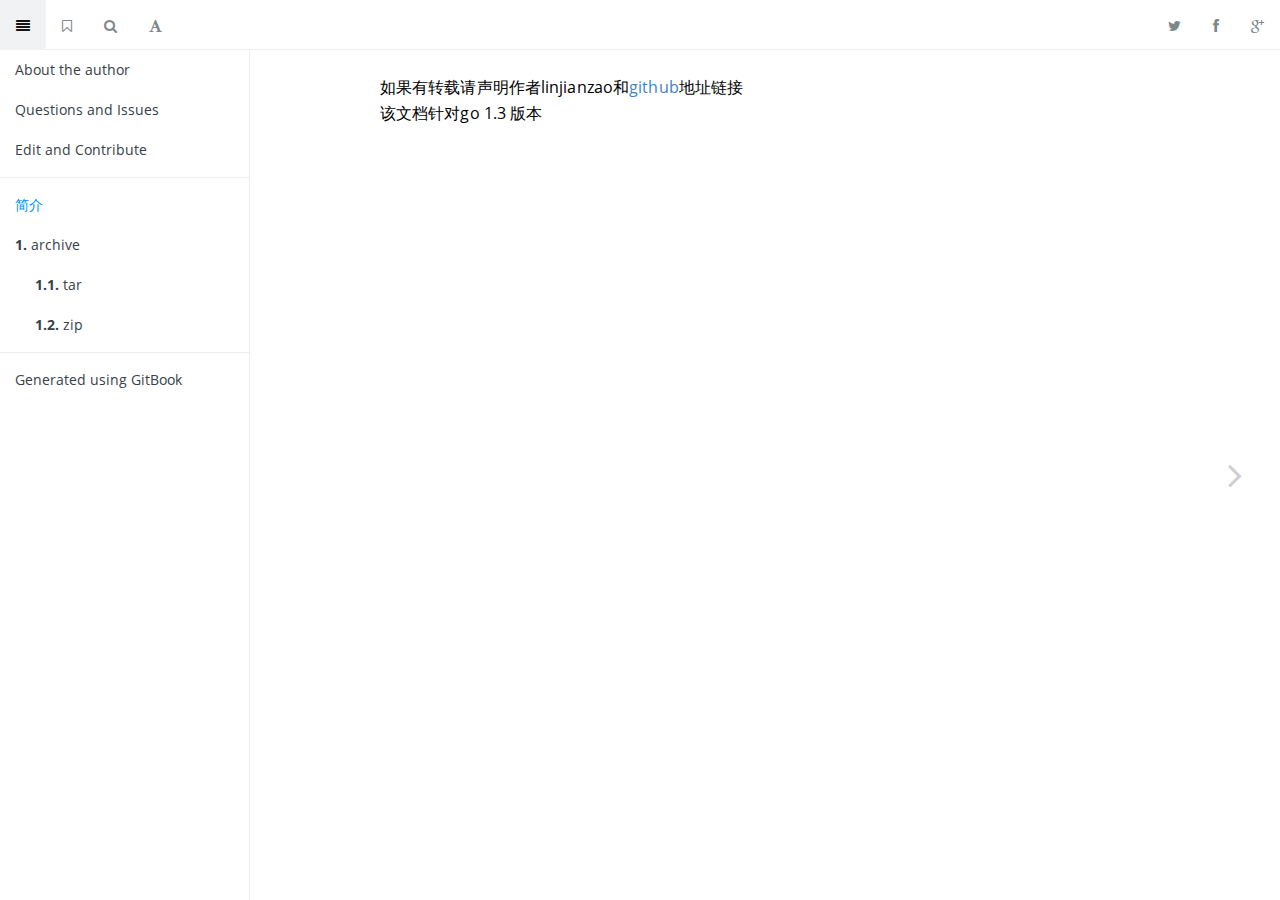
==== commit 18859b65: "zip package" ====
--- a/_book/index.html
+++ b/_book/index.html
@@ -32,7 +32,7 @@
 
 
         
-    <div class="book" data-github="goManual/goManual" data-level="0" data-basepath="." data-revision="1408364934554">
+    <div class="book" data-github="goManual/goManual" data-level="0" data-basepath="." data-revision="1408449739157">
     <div class="book-header">
     <!-- Actions Left -->
     <a href="#" class="btn pull-left toggle-summary" aria-label="Toggle summary"><i class="fa fa-align-justify"></i></a>
@@ -171,6 +171,22 @@
             
         </li>
     
+        
+        <li class="chapter " data-level="1.2" data-path="archive/zip.html">
+            
+                
+                    <a href="./archive/zip.html">
+                        <i class="fa fa-check"></i>
+                        
+                            <b>1.2.</b>
+                        
+                         zip
+                    </a>
+                
+            
+            
+        </li>
+    
 
             </ul>
             
@@ -198,16 +214,18 @@
     
         <a href="./index.html" title="简介" class="chapter done new-chapter" data-progress="0" style="left: 0%;"></a>
     
-        <a href="./archive/README.html" title="archive" class="chapter  new-chapter" data-progress="1" style="left: 50%;"></a>
-    
-        <a href="./archive/tar.html" title="tar" class="chapter  " data-progress="1.1" style="left: 100%;"></a>
+        <a href="./archive/README.html" title="archive" class="chapter  new-chapter" data-progress="1" style="left: 33.333333333333336%;"></a>
+    
+        <a href="./archive/tar.html" title="tar" class="chapter  " data-progress="1.1" style="left: 66.66666666666667%;"></a>
+    
+        <a href="./archive/zip.html" title="zip" class="chapter  " data-progress="1.2" style="left: 100%;"></a>
     
     </div>
 </div>
 
                 <div class="page-inner">
                 
-                    <section class="normal" id="section-gitbook_424">
+                    <section class="normal" id="section-gitbook_1259">
                     
                         <p>如果有转载请声明作者linjianzao和<a href="http://goManual.github.io/" title="goManual.github.io" target="_blank">github</a>地址链接<br/>
 该文档针对go 1.3 版本</p>
